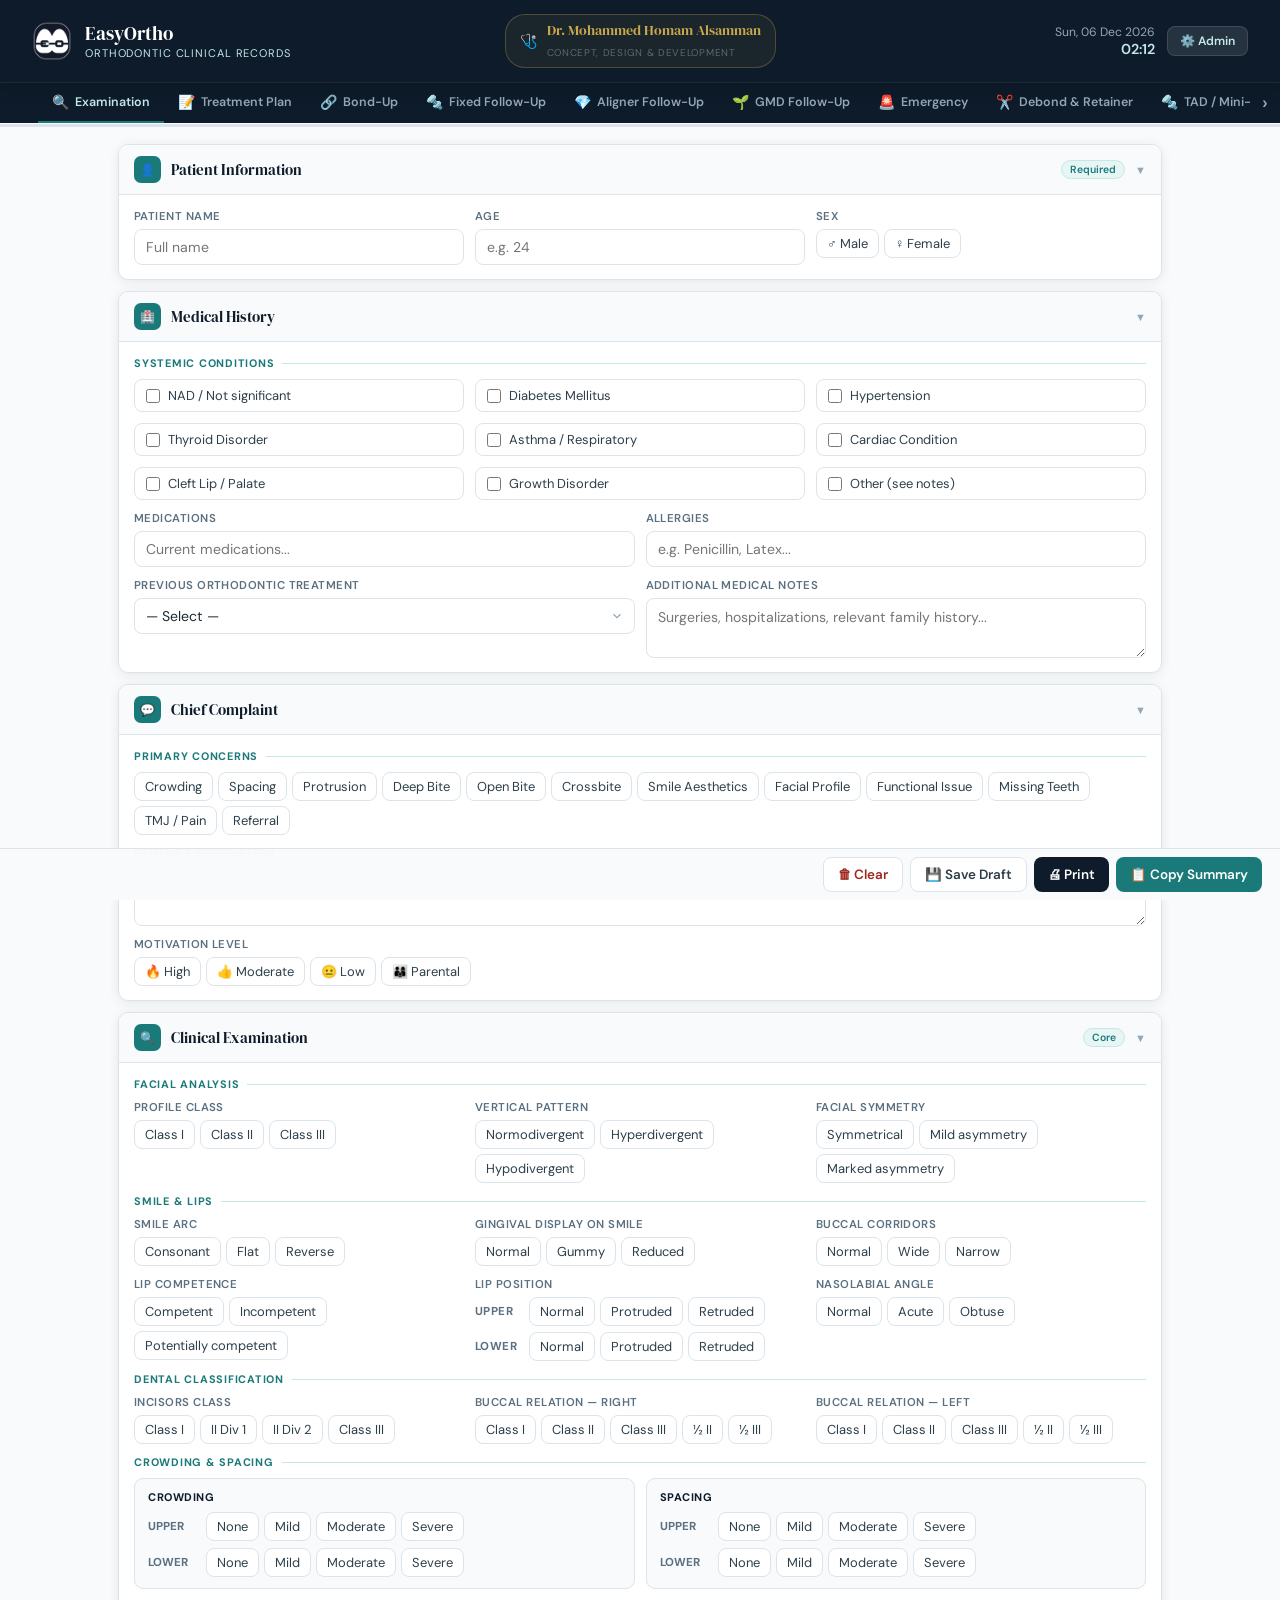
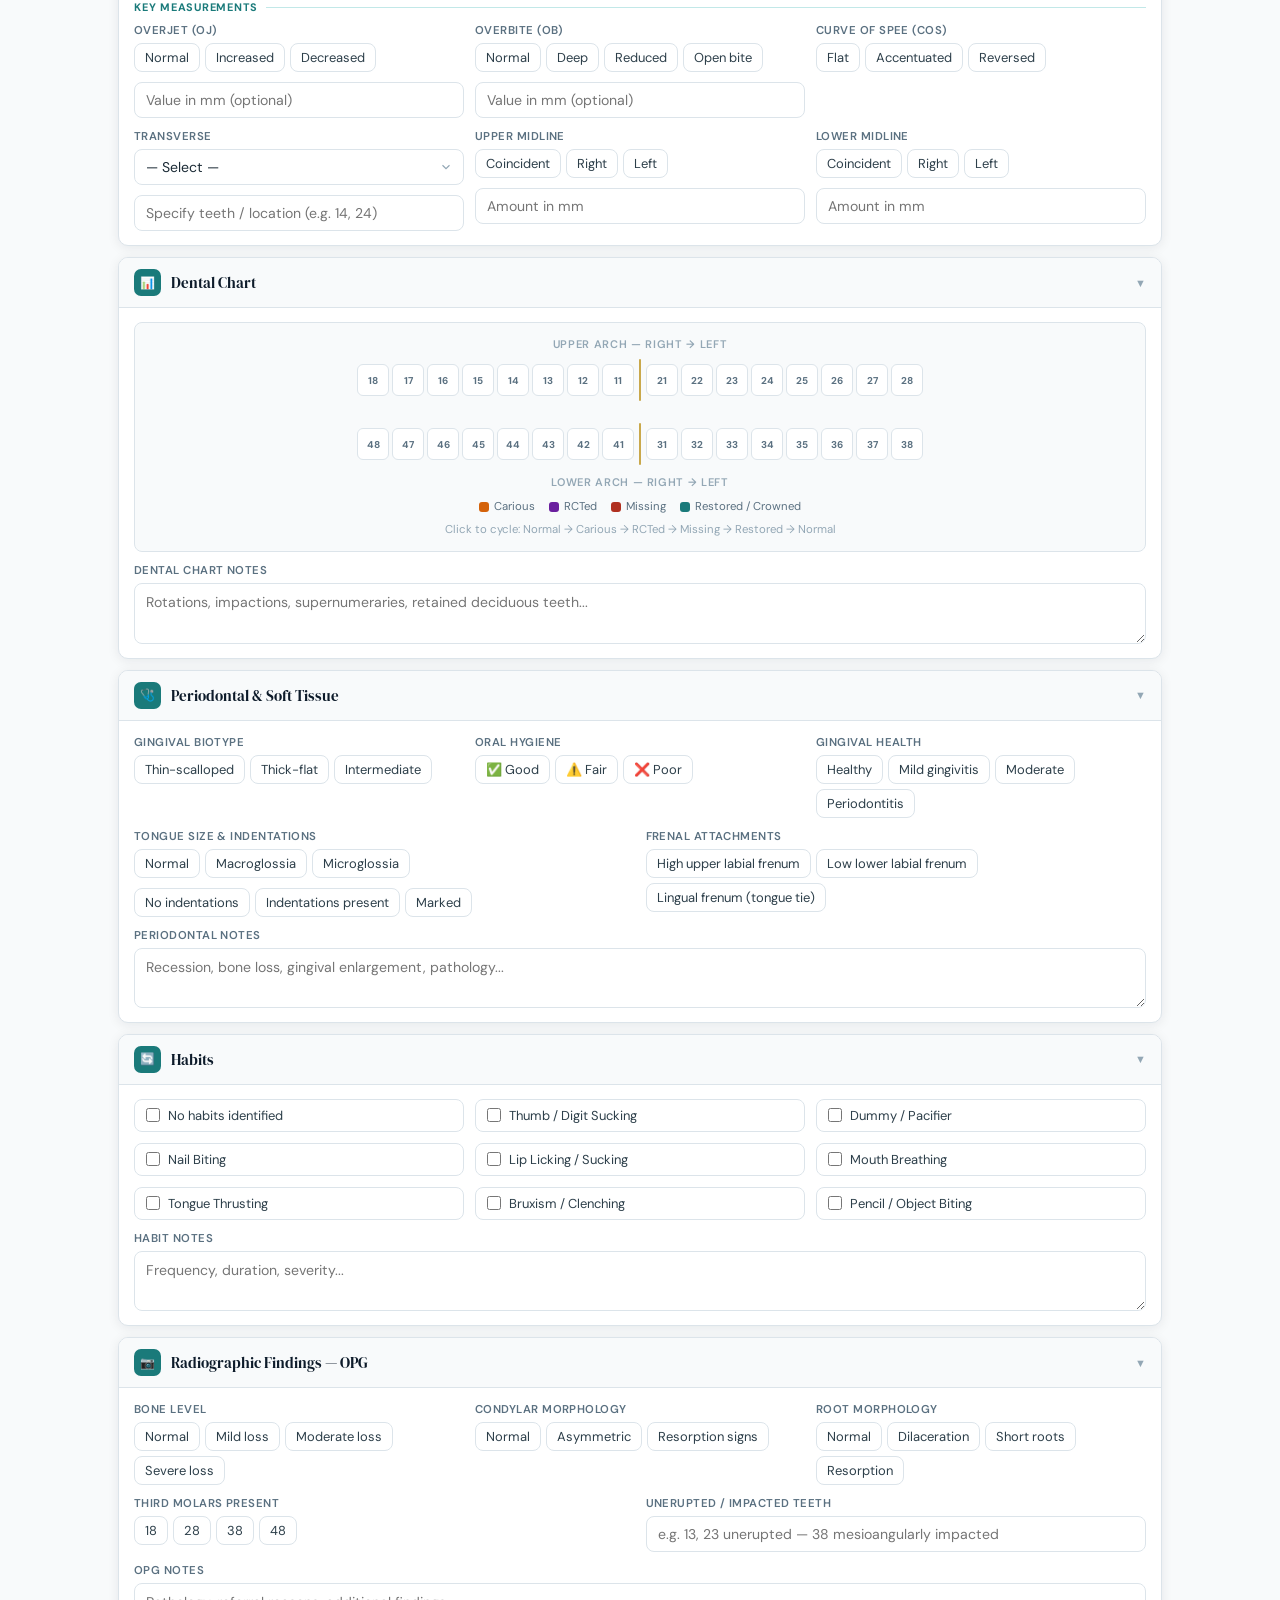
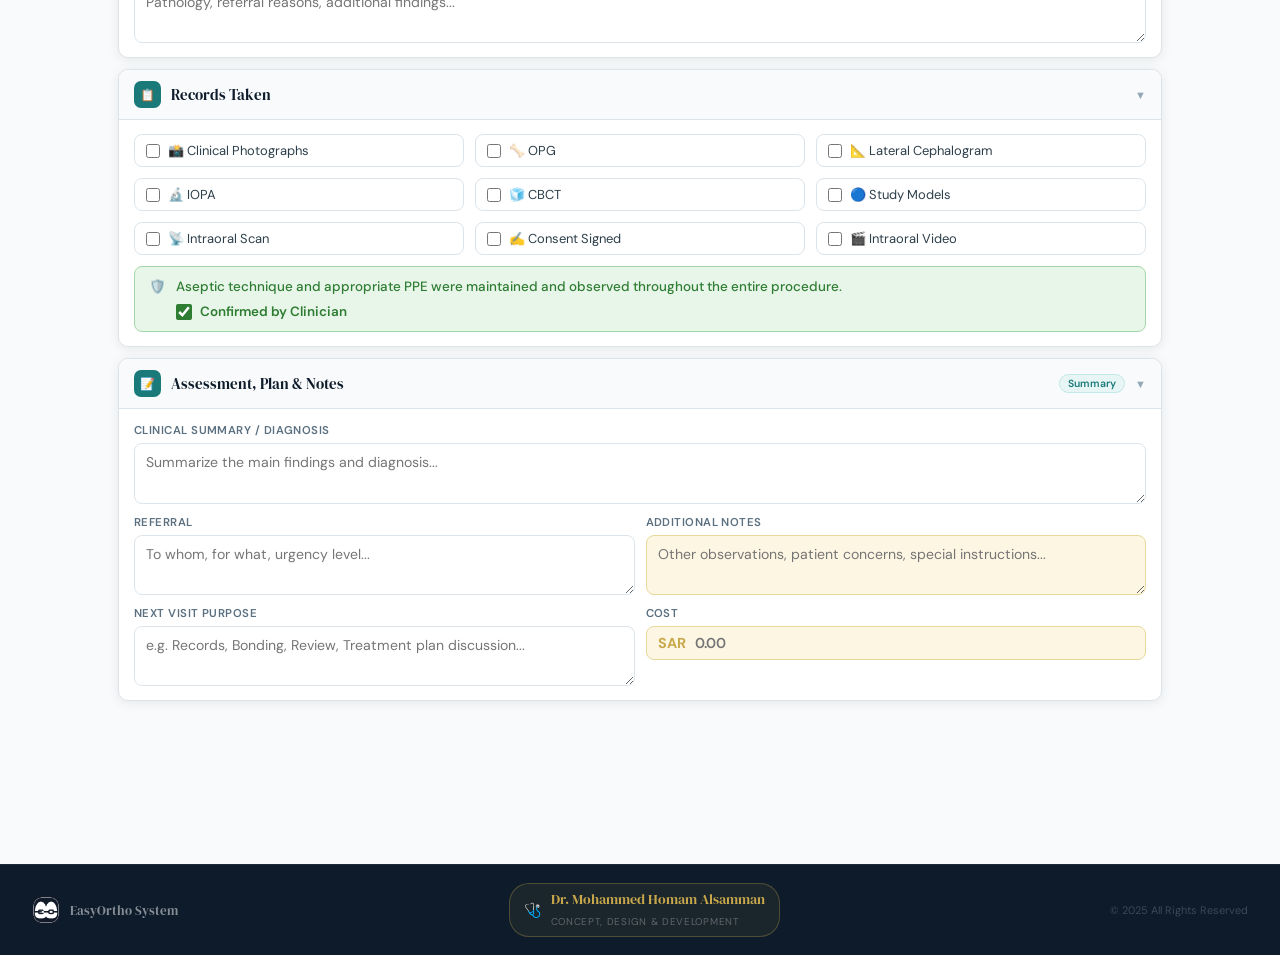
==== index.html @ 25863fa6 "Add files via upload" ====
<!DOCTYPE html>
<html lang="en">
<head>
<meta charset="UTF-8">
<meta name="viewport" content="width=device-width, initial-scale=1.0, viewport-fit=cover">
<title>EasyOrtho</title>

<!-- PWA & App meta -->
<meta name="application-name" content="EasyOrtho">
<meta name="description" content="Orthodontic Clinical Records System">
<meta name="theme-color" content="#0d1b2a">
<meta name="mobile-web-app-capable" content="yes">
<meta name="apple-mobile-web-app-capable" content="yes">
<meta name="apple-mobile-web-app-status-bar-style" content="black-translucent">
<meta name="apple-mobile-web-app-title" content="EasyOrtho">

<!-- Favicon (embedded) -->
<link rel="icon" type="image/x-icon" href="[data-uri]">

<link rel="manifest" href="./manifest.json">
<link href="https://fonts.googleapis.com/css2?family=DM+Serif+Display:ital@0;1&family=DM+Sans:wght@300;400;500;600&display=swap" rel="stylesheet">

<!-- ═══════════════════════════════════════════════════════════════════
     EasyOrtho — Clinical Records System
     Designed & Developed by Dr. Mohammed Homam Alsamman
     Architecture: index.html + app.css + app.js (split for maintainability)
═══════════════════════════════════════════════════════════════════ -->
<link rel="stylesheet" href="./app.css">
</head>
<body>

<div class="page-header">
  <div class="header-brand">
    <div class="header-icon"><img src="[data-uri]" alt="EasyOrtho" style="width:40px;height:40px;display:block;"></div>
    <div>
      <div class="header-title">EasyOrtho</div>
      <div class="header-sub" id="clinic-name-display">Orthodontic Clinical Records</div>
    </div>
  </div>

  <!-- Centered author signature -->
  <a href="mailto:homam.alsmman@gmail.com" class="header-author-center" title="Contact: homam.alsmman@gmail.com">
    <span class="footer-author-icon">🩺</span>
    <div class="footer-author-info">
      <span class="footer-author-name">Dr. Mohammed Homam Alsamman</span>
      <span class="footer-author-label">Concept, Design &amp; Development</span>
    </div>
  </a>

  <div class="header-right">
    <div class="header-date">
      <div id="live-date"></div>
      <strong id="live-time"></strong>
    </div>
    <a href="admin.html" style="display:flex;align-items:center;gap:5px;padding:6px 12px;border-radius:8px;background:rgba(255,255,255,0.1);color:var(--teal-mid);font-size:0.76rem;font-weight:600;text-decoration:none;transition:background 0.2s;border:1px solid rgba(255,255,255,0.12);" onmouseover="this.style.background='rgba(255,255,255,0.18)'" onmouseout="this.style.background='rgba(255,255,255,0.1)'">
      ⚙️ Admin
    </a>
  </div>
</div>

<div class="tab-nav-outer" id="tab-nav-outer">
  <button class="tab-arrow" id="tab-arrow-left" onclick="scrollTabs(-1)" title="Previous tabs">‹</button>
  <div class="tab-nav-wrap" id="tab-nav-wrap">
  <nav class="tab-nav">
    <button class="tab-btn active" onclick="switchTab('exam')" id="tbtn-exam">
      <span class="tab-icon">🔍</span> Examination<span class="unsaved-dot"></span>
    </button>
    <button class="tab-btn" onclick="switchTab('plan')" id="tbtn-plan">
      <span class="tab-icon">📝</span> Treatment Plan<span class="unsaved-dot"></span>
    </button>
    <button class="tab-btn" onclick="switchTab('bond')" id="tbtn-bond">
      <span class="tab-icon">🔗</span> Bond-Up<span class="unsaved-dot"></span>
    </button>
    <button class="tab-btn" onclick="switchTab('fu-fixed')" id="tbtn-fu-fixed">
      <span class="tab-icon">🔩</span> Fixed Follow-Up<span class="unsaved-dot"></span>
    </button>
    <button class="tab-btn" onclick="switchTab('fu-aligner')" id="tbtn-fu-aligner">
      <span class="tab-icon">💎</span> Aligner Follow-Up<span class="unsaved-dot"></span>
    </button>
    <button class="tab-btn" onclick="switchTab('fu-gmd')" id="tbtn-fu-gmd">
      <span class="tab-icon">🌱</span> GMD Follow-Up<span class="unsaved-dot"></span>
    </button>
    <button class="tab-btn" onclick="switchTab('emergency')" id="tbtn-emergency">
      <span class="tab-icon">🚨</span> Emergency<span class="unsaved-dot"></span>
    </button>
    <button class="tab-btn" onclick="switchTab('debond')" id="tbtn-debond">
      <span class="tab-icon">✂️</span> Debond &amp; Retainer<span class="unsaved-dot"></span>
    </button>
    <button class="tab-btn" onclick="switchTab('tad')" id="tbtn-tad">
      <span class="tab-icon">🔩</span> TAD / Mini-screw<span class="unsaved-dot"></span>
    </button>
  </nav>
  </div><!-- /tab-nav-wrap -->
  <button class="tab-arrow" id="tab-arrow-right" onclick="scrollTabs(1)" title="More tabs">›</button>
</div><!-- /tab-nav-outer -->

<div class="progress-bar-wrap"><div class="progress-bar" id="progressBar"></div></div>
<div class="toast" id="toast"></div>
<div class="autosave-indicator" id="autosave-indicator">
  <div class="autosave-dot"></div>
  <span id="autosave-text">جاري الحفظ...</span>
</div>

<div class="container">

<!-- ═══════════════════════════════════════════════
     TAB 1: EXAMINATION
═══════════════════════════════════════════════ -->
<div class="tab-panel active" id="panel-exam">

  <!-- 1. PATIENT INFO -->
  <div class="section-card" id="sec-patient">
    <div class="section-header" onclick="toggleSection('sec-patient')">
      <div class="section-icon">👤</div>
      <div class="section-title">Patient Information</div>
      <div class="section-badge">Required</div>
      <span class="chevron">▼</span>
    </div>
    <div class="section-body">
      <div class="grid-3">
        <div class="field"><label>Patient Name</label><input type="text" id="patientName" placeholder="Full name"></div>
        <div class="field"><label>Age</label><input type="number" id="age" placeholder="e.g. 24" min="1" max="120"></div>
        <div class="field">
          <label>Sex</label>
          <div class="toggle-group">
            <label><input type="radio" name="sex" value="Male"><span>♂ Male</span></label>
            <label><input type="radio" name="sex" value="Female"><span>♀ Female</span></label>
          </div>
        </div>
      </div>
    </div>
  </div>

  <!-- 2. MEDICAL HISTORY -->
  <div class="section-card" id="sec-mhx">
    <div class="section-header" onclick="toggleSection('sec-mhx')">
      <div class="section-icon">🏥</div>
      <div class="section-title">Medical History</div>
      <span class="chevron">▼</span>
    </div>
    <div class="section-body">
      <div class="sub-title">Systemic Conditions</div>
      <div class="grid-3">
        <label class="check-item"><input type="checkbox" id="mhx-nil"><span>NAD / Not significant</span></label>
        <label class="check-item"><input type="checkbox" id="mhx-dm"><span>Diabetes Mellitus</span></label>
        <label class="check-item"><input type="checkbox" id="mhx-htn"><span>Hypertension</span></label>
        <label class="check-item"><input type="checkbox" id="mhx-thyroid"><span>Thyroid Disorder</span></label>
        <label class="check-item"><input type="checkbox" id="mhx-asthma"><span>Asthma / Respiratory</span></label>
        <label class="check-item"><input type="checkbox" id="mhx-cardiac"><span>Cardiac Condition</span></label>
        <label class="check-item"><input type="checkbox" id="mhx-cleft"><span>Cleft Lip / Palate</span></label>
        <label class="check-item"><input type="checkbox" id="mhx-growth"><span>Growth Disorder</span></label>
        <label class="check-item"><input type="checkbox" id="mhx-other"><span>Other (see notes)</span></label>
      </div>
      <div class="grid-2">
        <div class="field"><label>Medications</label><input type="text" id="medications" placeholder="Current medications..."></div>
        <div class="field"><label>Allergies</label><input type="text" id="allergies" placeholder="e.g. Penicillin, Latex..."></div>
      </div>
      <div class="grid-2">
        <div class="field">
          <label>Previous Orthodontic Treatment</label>
          <select id="prevOrtho">
            <option value="">— Select —</option>
            <option>None</option>
            <option>Fixed braces</option>
            <option>Functional appliance</option>
            <option>Retainer only</option>
            <option>Clear aligners</option>
            <option>Orthognathic surgery</option>
          </select>
        </div>
        <div class="field"><label>Additional Medical Notes</label><textarea id="mhxNotes" placeholder="Surgeries, hospitalizations, relevant family history..."></textarea></div>
      </div>
    </div>
  </div>

  <!-- 3. CHIEF COMPLAINT -->
  <div class="section-card" id="sec-cc">
    <div class="section-header" onclick="toggleSection('sec-cc')">
      <div class="section-icon">💬</div>
      <div class="section-title">Chief Complaint</div>
      <span class="chevron">▼</span>
    </div>
    <div class="section-body">
      <div class="sub-title">Primary Concerns</div>
      <div class="toggle-group">
        <label><input type="checkbox" name="cc" value="Crowding"><span>Crowding</span></label>
        <label><input type="checkbox" name="cc" value="Spacing"><span>Spacing</span></label>
        <label><input type="checkbox" name="cc" value="Protrusion"><span>Protrusion</span></label>
        <label><input type="checkbox" name="cc" value="Deep bite"><span>Deep Bite</span></label>
        <label><input type="checkbox" name="cc" value="Open bite"><span>Open Bite</span></label>
        <label><input type="checkbox" name="cc" value="Crossbite"><span>Crossbite</span></label>
        <label><input type="checkbox" name="cc" value="Smile aesthetics"><span>Smile Aesthetics</span></label>
        <label><input type="checkbox" name="cc" value="Facial profile"><span>Facial Profile</span></label>
        <label><input type="checkbox" name="cc" value="Functional issue"><span>Functional Issue</span></label>
        <label><input type="checkbox" name="cc" value="Missing teeth"><span>Missing Teeth</span></label>
        <label><input type="checkbox" name="cc" value="TMJ / Pain"><span>TMJ / Pain</span></label>
        <label><input type="checkbox" name="cc" value="Referral"><span>Referral</span></label>
      </div>
      <div class="field"><label>Patient's Description</label><textarea id="ccFree" placeholder="Patient's specific concerns in their own words..."></textarea></div>
      <div class="field">
        <label>Motivation Level</label>
        <div class="toggle-group">
          <label><input type="radio" name="motivation" value="High"><span>🔥 High</span></label>
          <label><input type="radio" name="motivation" value="Moderate"><span>👍 Moderate</span></label>
          <label><input type="radio" name="motivation" value="Low"><span>😐 Low</span></label>
          <label><input type="radio" name="motivation" value="Parental"><span>👨‍👩‍👦 Parental</span></label>
        </div>
      </div>
    </div>
  </div>

  <!-- 4. CLINICAL EXAMINATION -->
  <div class="section-card" id="sec-exam">
    <div class="section-header" onclick="toggleSection('sec-exam')">
      <div class="section-icon">🔍</div>
      <div class="section-title">Clinical Examination</div>
      <div class="section-badge">Core</div>
      <span class="chevron">▼</span>
    </div>
    <div class="section-body">
      <div class="sub-title">Facial Analysis</div>
      <div class="grid-3">
        <div class="field">
          <label>Profile Class</label>
          <div class="toggle-group">
            <label><input type="radio" name="profile" value="Class I"><span>Class I</span></label>
            <label><input type="radio" name="profile" value="Class II"><span>Class II</span></label>
            <label><input type="radio" name="profile" value="Class III"><span>Class III</span></label>
          </div>
        </div>
        <div class="field">
          <label>Vertical Pattern</label>
          <div class="toggle-group">
            <label><input type="radio" name="vertPattern" value="normodivergent"><span>Normodivergent</span></label>
            <label><input type="radio" name="vertPattern" value="hyperdivergent"><span>Hyperdivergent</span></label>
            <label><input type="radio" name="vertPattern" value="hypodivergent"><span>Hypodivergent</span></label>
          </div>
        </div>
        <div class="field">
          <label>Facial Symmetry</label>
          <div class="toggle-group">
            <label><input type="radio" name="facialSym" value="Symmetrical"><span>Symmetrical</span></label>
            <label><input type="radio" name="facialSym" value="Mild asymmetry"><span>Mild asymmetry</span></label>
            <label><input type="radio" name="facialSym" value="Marked asymmetry"><span>Marked asymmetry</span></label>
          </div>
        </div>
      </div>
      <div class="sub-title">Smile &amp; Lips</div>
      <div class="grid-3">
        <div class="field">
          <label>Smile Arc</label>
          <div class="toggle-group">
            <label><input type="radio" name="smileArc" value="Consonant"><span>Consonant</span></label>
            <label><input type="radio" name="smileArc" value="Flat"><span>Flat</span></label>
            <label><input type="radio" name="smileArc" value="Reverse"><span>Reverse</span></label>
          </div>
        </div>
        <div class="field">
          <label>Gingival Display on Smile</label>
          <div class="toggle-group">
            <label><input type="radio" name="gingiDisplay" value="Normal"><span>Normal</span></label>
            <label><input type="radio" name="gingiDisplay" value="Gummy smile"><span>Gummy</span></label>
            <label><input type="radio" name="gingiDisplay" value="Reduced"><span>Reduced</span></label>
          </div>
        </div>
        <div class="field">
          <label>Buccal Corridors</label>
          <div class="toggle-group">
            <label><input type="radio" name="buccalCorridor" value="Normal"><span>Normal</span></label>
            <label><input type="radio" name="buccalCorridor" value="Wide"><span>Wide</span></label>
            <label><input type="radio" name="buccalCorridor" value="Narrow"><span>Narrow</span></label>
          </div>
        </div>
      </div>
      <div class="grid-3">
        <div class="field">
          <label>Lip Competence</label>
          <div class="toggle-group">
            <label><input type="radio" name="lipComp" value="Competent"><span>Competent</span></label>
            <label><input type="radio" name="lipComp" value="Incompetent"><span>Incompetent</span></label>
            <label><input type="radio" name="lipComp" value="Potentially competent"><span>Potentially competent</span></label>
          </div>
        </div>
        <div class="field">
          <label>Lip Position</label>
          <div style="display:flex;flex-direction:column;gap:6px;">
            <div style="display:flex;align-items:center;gap:8px;">
              <span style="font-size:0.72rem;font-weight:700;color:var(--grey-600);min-width:46px;text-transform:uppercase;letter-spacing:0.04em;">Upper</span>
              <div class="toggle-group">
                <label><input type="radio" name="lipUpper" value="Normal"><span>Normal</span></label>
                <label><input type="radio" name="lipUpper" value="Protruded"><span>Protruded</span></label>
                <label><input type="radio" name="lipUpper" value="Retruded"><span>Retruded</span></label>
              </div>
            </div>
            <div style="display:flex;align-items:center;gap:8px;">
              <span style="font-size:0.72rem;font-weight:700;color:var(--grey-600);min-width:46px;text-transform:uppercase;letter-spacing:0.04em;">Lower</span>
              <div class="toggle-group">
                <label><input type="radio" name="lipLower" value="Normal"><span>Normal</span></label>
                <label><input type="radio" name="lipLower" value="Protruded"><span>Protruded</span></label>
                <label><input type="radio" name="lipLower" value="Retruded"><span>Retruded</span></label>
              </div>
            </div>
          </div>
        </div>
        <div class="field">
          <label>Nasolabial Angle</label>
          <div class="toggle-group">
            <label><input type="radio" name="nasoAngle" value="Normal (90–110°)"><span>Normal</span></label>
            <label><input type="radio" name="nasoAngle" value="Acute"><span>Acute</span></label>
            <label><input type="radio" name="nasoAngle" value="Obtuse"><span>Obtuse</span></label>
          </div>
        </div>
      </div>
      <div class="sub-title">Dental Classification</div>
      <div class="grid-3">
        <div class="field">
          <label>Incisors Class</label>
          <div class="toggle-group">
            <label><input type="radio" name="incisorClass" value="Class I"><span>Class I</span></label>
            <label><input type="radio" name="incisorClass" value="Class II Div 1"><span>II Div 1</span></label>
            <label><input type="radio" name="incisorClass" value="Class II Div 2"><span>II Div 2</span></label>
            <label><input type="radio" name="incisorClass" value="Class III"><span>Class III</span></label>
          </div>
        </div>
        <div class="field">
          <label>Buccal Relation — Right</label>
          <div class="toggle-group">
            <label><input type="radio" name="buccalRight" value="Class I"><span>Class I</span></label>
            <label><input type="radio" name="buccalRight" value="Class II"><span>Class II</span></label>
            <label><input type="radio" name="buccalRight" value="Class III"><span>Class III</span></label>
            <label><input type="radio" name="buccalRight" value="½ Class II"><span>½ II</span></label>
            <label><input type="radio" name="buccalRight" value="½ Class III"><span>½ III</span></label>
          </div>
        </div>
        <div class="field">
          <label>Buccal Relation — Left</label>
          <div class="toggle-group">
            <label><input type="radio" name="buccalLeft" value="Class I"><span>Class I</span></label>
            <label><input type="radio" name="buccalLeft" value="Class II"><span>Class II</span></label>
            <label><input type="radio" name="buccalLeft" value="Class III"><span>Class III</span></label>
            <label><input type="radio" name="buccalLeft" value="½ Class II"><span>½ II</span></label>
            <label><input type="radio" name="buccalLeft" value="½ Class III"><span>½ III</span></label>
          </div>
        </div>
      </div>
      <div class="sub-title">Crowding &amp; Spacing</div>
      <div class="grid-2">
        <div style="background:var(--grey-50);border:1px solid var(--grey-200);border-radius:9px;padding:11px 13px;">
          <div style="font-size:0.69rem;font-weight:700;color:var(--navy);text-transform:uppercase;letter-spacing:0.05em;margin-bottom:8px;">Crowding</div>
          <div style="display:flex;flex-direction:column;gap:7px;">
            <div style="display:flex;align-items:center;gap:8px;">
              <span style="font-size:0.72rem;font-weight:700;color:var(--grey-600);min-width:50px;text-transform:uppercase;">Upper</span>
              <div class="toggle-group">
                <label><input type="radio" name="crowding-upper" value="None"><span>None</span></label>
                <label><input type="radio" name="crowding-upper" value="Mild"><span>Mild</span></label>
                <label><input type="radio" name="crowding-upper" value="Moderate"><span>Moderate</span></label>
                <label><input type="radio" name="crowding-upper" value="Severe"><span>Severe</span></label>
              </div>
            </div>
            <div style="display:flex;align-items:center;gap:8px;">
              <span style="font-size:0.72rem;font-weight:700;color:var(--grey-600);min-width:50px;text-transform:uppercase;">Lower</span>
              <div class="toggle-group">
                <label><input type="radio" name="crowding-lower" value="None"><span>None</span></label>
                <label><input type="radio" name="crowding-lower" value="Mild"><span>Mild</span></label>
                <label><input type="radio" name="crowding-lower" value="Moderate"><span>Moderate</span></label>
                <label><input type="radio" name="crowding-lower" value="Severe"><span>Severe</span></label>
              </div>
            </div>
          </div>
        </div>
        <div style="background:var(--grey-50);border:1px solid var(--grey-200);border-radius:9px;padding:11px 13px;">
          <div style="font-size:0.69rem;font-weight:700;color:var(--navy);text-transform:uppercase;letter-spacing:0.05em;margin-bottom:8px;">Spacing</div>
          <div style="display:flex;flex-direction:column;gap:7px;">
            <div style="display:flex;align-items:center;gap:8px;">
              <span style="font-size:0.72rem;font-weight:700;color:var(--grey-600);min-width:50px;text-transform:uppercase;">Upper</span>
              <div class="toggle-group">
                <label><input type="radio" name="spacing-upper" value="None"><span>None</span></label>
                <label><input type="radio" name="spacing-upper" value="Mild"><span>Mild</span></label>
                <label><input type="radio" name="spacing-upper" value="Moderate"><span>Moderate</span></label>
                <label><input type="radio" name="spacing-upper" value="Severe"><span>Severe</span></label>
              </div>
            </div>
            <div style="display:flex;align-items:center;gap:8px;">
              <span style="font-size:0.72rem;font-weight:700;color:var(--grey-600);min-width:50px;text-transform:uppercase;">Lower</span>
              <div class="toggle-group">
                <label><input type="radio" name="spacing-lower" value="None"><span>None</span></label>
                <label><input type="radio" name="spacing-lower" value="Mild"><span>Mild</span></label>
                <label><input type="radio" name="spacing-lower" value="Moderate"><span>Moderate</span></label>
                <label><input type="radio" name="spacing-lower" value="Severe"><span>Severe</span></label>
              </div>
            </div>
          </div>
        </div>
      </div>
      <div class="sub-title">Key Measurements</div>
      <div class="grid-3">
        <div class="field">
          <label>Overjet (OJ)</label>
          <div class="toggle-group">
            <label><input type="radio" name="oj" value="Normal"><span>Normal</span></label>
            <label><input type="radio" name="oj" value="Increased"><span>Increased</span></label>
            <label><input type="radio" name="oj" value="Decreased"><span>Decreased</span></label>
          </div>
          <input type="text" id="ojNote" placeholder="Value in mm (optional)" style="margin-top:5px;">
        </div>
        <div class="field">
          <label>Overbite (OB)</label>
          <div class="toggle-group">
            <label><input type="radio" name="ob" value="Normal"><span>Normal</span></label>
            <label><input type="radio" name="ob" value="Deep"><span>Deep</span></label>
            <label><input type="radio" name="ob" value="Reduced"><span>Reduced</span></label>
            <label><input type="radio" name="ob" value="Open bite"><span>Open bite</span></label>
          </div>
          <input type="text" id="obNote" placeholder="Value in mm (optional)" style="margin-top:5px;">
        </div>
        <div class="field">
          <label>Curve of Spee (COS)</label>
          <div class="toggle-group">
            <label><input type="radio" name="cos" value="Flat"><span>Flat</span></label>
            <label><input type="radio" name="cos" value="Accentuated"><span>Accentuated</span></label>
            <label><input type="radio" name="cos" value="Reversed"><span>Reversed</span></label>
          </div>
        </div>
      </div>
      <div class="grid-3">
        <div class="field">
          <label>Transverse</label>
          <select id="transverse">
            <option value="">— Select —</option>
            <option>Normal</option>
            <option>Upper arch narrow</option>
            <option>Posterior crossbite — Right</option>
            <option>Posterior crossbite — Left</option>
            <option>Bilateral crossbite</option>
            <option>Localized crossbite</option>
            <option>Scissor bite</option>
          </select>
          <input type="text" id="transverseNote" placeholder="Specify teeth / location (e.g. 14, 24)" style="margin-top:5px;">
        </div>
        <div class="field">
          <label>Upper Midline</label>
          <div class="toggle-group">
            <label><input type="radio" name="upperMid" value="Coincident"><span>Coincident</span></label>
            <label><input type="radio" name="upperMid" value="Deviated to right"><span>Right</span></label>
            <label><input type="radio" name="upperMid" value="Deviated to left"><span>Left</span></label>
          </div>
          <input type="text" id="upperMidNote" placeholder="Amount in mm" style="margin-top:5px;">
        </div>
        <div class="field">
          <label>Lower Midline</label>
          <div class="toggle-group">
            <label><input type="radio" name="lowerMid" value="Coincident"><span>Coincident</span></label>
            <label><input type="radio" name="lowerMid" value="Deviated to right"><span>Right</span></label>
            <label><input type="radio" name="lowerMid" value="Deviated to left"><span>Left</span></label>
          </div>
          <input type="text" id="lowerMidNote" placeholder="Amount in mm" style="margin-top:5px;">
        </div>
      </div>
    </div>
  </div>

  <!-- 5. DENTAL CHART -->
  <div class="section-card" id="sec-chart">
    <div class="section-header" onclick="toggleSection('sec-chart')">
      <div class="section-icon">📊</div>
      <div class="section-title">Dental Chart</div>
      <span class="chevron">▼</span>
    </div>
    <div class="section-body">
      <div class="dental-chart">
        <div class="dental-chart-label">Upper Arch — Right → Left</div>
        <div class="teeth-row" id="upper-row"></div>
        <div style="height:6px;"></div>
        <div class="teeth-row" id="lower-row"></div>
        <div class="dental-chart-label" style="margin-top:2px;">Lower Arch — Right → Left</div>
        <div class="tooth-legend">
          <div class="legend-item"><div class="legend-dot" style="background:#d4620a;"></div>Carious</div>
          <div class="legend-item"><div class="legend-dot" style="background:#6a1f9e;"></div>RCTed</div>
          <div class="legend-item"><div class="legend-dot" style="background:#b03020;"></div>Missing</div>
          <div class="legend-item"><div class="legend-dot" style="background:#1a7a7a;"></div>Restored / Crowned</div>
        </div>
        <div class="chart-hint">Click to cycle: Normal → Carious → RCTed → Missing → Restored → Normal</div>
      </div>
      <div class="field"><label>Dental Chart Notes</label><textarea id="chartNotes" placeholder="Rotations, impactions, supernumeraries, retained deciduous teeth..."></textarea></div>
    </div>
  </div>

  <!-- 6. PERIODONTAL & SOFT TISSUE -->
  <div class="section-card" id="sec-perio">
    <div class="section-header" onclick="toggleSection('sec-perio')">
      <div class="section-icon">🩺</div>
      <div class="section-title">Periodontal &amp; Soft Tissue</div>
      <span class="chevron">▼</span>
    </div>
    <div class="section-body">
      <div class="grid-3">
        <div class="field">
          <label>Gingival Biotype</label>
          <div class="toggle-group">
            <label><input type="radio" name="ginBiotype" value="Thin-scalloped"><span>Thin-scalloped</span></label>
            <label><input type="radio" name="ginBiotype" value="Thick-flat"><span>Thick-flat</span></label>
            <label><input type="radio" name="ginBiotype" value="Intermediate"><span>Intermediate</span></label>
          </div>
        </div>
        <div class="field">
          <label>Oral Hygiene</label>
          <div class="toggle-group">
            <label><input type="radio" name="oralHygiene" value="Good"><span>✅ Good</span></label>
            <label><input type="radio" name="oralHygiene" value="Fair"><span>⚠️ Fair</span></label>
            <label><input type="radio" name="oralHygiene" value="Poor"><span>❌ Poor</span></label>
          </div>
        </div>
        <div class="field">
          <label>Gingival Health</label>
          <div class="toggle-group">
            <label><input type="radio" name="ginHealth" value="Healthy"><span>Healthy</span></label>
            <label><input type="radio" name="ginHealth" value="Mild gingivitis"><span>Mild gingivitis</span></label>
            <label><input type="radio" name="ginHealth" value="Moderate gingivitis"><span>Moderate</span></label>
            <label><input type="radio" name="ginHealth" value="Periodontitis"><span>Periodontitis</span></label>
          </div>
        </div>
      </div>
      <div class="grid-2">
        <div class="field">
          <label>Tongue Size &amp; Indentations</label>
          <div class="toggle-group">
            <label><input type="radio" name="tongueSize" value="Normal"><span>Normal</span></label>
            <label><input type="radio" name="tongueSize" value="Macroglossia"><span>Macroglossia</span></label>
            <label><input type="radio" name="tongueSize" value="Microglossia"><span>Microglossia</span></label>
          </div>
          <div class="toggle-group" style="margin-top:5px;">
            <label><input type="radio" name="tongueScallop" value="No indentations"><span>No indentations</span></label>
            <label><input type="radio" name="tongueScallop" value="Indentations present"><span>Indentations present</span></label>
            <label><input type="radio" name="tongueScallop" value="Marked indentations"><span>Marked</span></label>
          </div>
        </div>
        <div class="field">
          <label>Frenal Attachments</label>
          <div class="toggle-group">
            <label><input type="checkbox" id="frenal-upper"><span>High upper labial frenum</span></label>
            <label><input type="checkbox" id="frenal-lower"><span>Low lower labial frenum</span></label>
            <label><input type="checkbox" id="frenal-lingual"><span>Lingual frenum (tongue tie)</span></label>
          </div>
        </div>
      </div>
      <div class="field"><label>Periodontal Notes</label><textarea id="perioNotes" placeholder="Recession, bone loss, gingival enlargement, pathology..."></textarea></div>
    </div>
  </div>

  <!-- 7. HABITS -->
  <div class="section-card" id="sec-habits">
    <div class="section-header" onclick="toggleSection('sec-habits')">
      <div class="section-icon">🔄</div>
      <div class="section-title">Habits</div>
      <span class="chevron">▼</span>
    </div>
    <div class="section-body">
      <div class="grid-3">
        <label class="check-item"><input type="checkbox" id="habit-nil"><span>No habits identified</span></label>
        <label class="check-item"><input type="checkbox" id="habit-thumbsuck"><span>Thumb / Digit Sucking</span></label>
        <label class="check-item"><input type="checkbox" id="habit-dummy"><span>Dummy / Pacifier</span></label>
        <label class="check-item"><input type="checkbox" id="habit-nailbite"><span>Nail Biting</span></label>
        <label class="check-item"><input type="checkbox" id="habit-liplick"><span>Lip Licking / Sucking</span></label>
        <label class="check-item"><input type="checkbox" id="habit-mouthbreathe"><span>Mouth Breathing</span></label>
        <label class="check-item"><input type="checkbox" id="habit-tongue"><span>Tongue Thrusting</span></label>
        <label class="check-item"><input type="checkbox" id="habit-brux"><span>Bruxism / Clenching</span></label>
        <label class="check-item"><input type="checkbox" id="habit-pencil"><span>Pencil / Object Biting</span></label>
      </div>
      <div class="field"><label>Habit Notes</label><textarea id="habitNotes" placeholder="Frequency, duration, severity..."></textarea></div>
    </div>
  </div>

  <!-- 8. OPG -->
  <div class="section-card" id="sec-radio">
    <div class="section-header" onclick="toggleSection('sec-radio')">
      <div class="section-icon">📷</div>
      <div class="section-title">Radiographic Findings — OPG</div>
      <span class="chevron">▼</span>
    </div>
    <div class="section-body">
      <div class="grid-3">
        <div class="field">
          <label>Bone Level</label>
          <div class="toggle-group">
            <label><input type="radio" name="boneLevel" value="Normal"><span>Normal</span></label>
            <label><input type="radio" name="boneLevel" value="Mild loss"><span>Mild loss</span></label>
            <label><input type="radio" name="boneLevel" value="Moderate loss"><span>Moderate loss</span></label>
            <label><input type="radio" name="boneLevel" value="Severe loss"><span>Severe loss</span></label>
          </div>
        </div>
        <div class="field">
          <label>Condylar Morphology</label>
          <div class="toggle-group">
            <label><input type="radio" name="condylar" value="Normal"><span>Normal</span></label>
            <label><input type="radio" name="condylar" value="Asymmetric"><span>Asymmetric</span></label>
            <label><input type="radio" name="condylar" value="Resorption signs"><span>Resorption signs</span></label>
          </div>
        </div>
        <div class="field">
          <label>Root Morphology</label>
          <div class="toggle-group">
            <label><input type="radio" name="rootMorph" value="Normal"><span>Normal</span></label>
            <label><input type="radio" name="rootMorph" value="Dilaceration"><span>Dilaceration</span></label>
            <label><input type="radio" name="rootMorph" value="Short roots"><span>Short roots</span></label>
            <label><input type="radio" name="rootMorph" value="Resorption"><span>Resorption</span></label>
          </div>
        </div>
      </div>
      <div class="grid-2">
        <div class="field">
          <label>Third Molars Present</label>
          <div class="toggle-group">
            <label><input type="checkbox" id="wis-18"><span>18</span></label>
            <label><input type="checkbox" id="wis-28"><span>28</span></label>
            <label><input type="checkbox" id="wis-38"><span>38</span></label>
            <label><input type="checkbox" id="wis-48"><span>48</span></label>
          </div>
        </div>
        <div class="field"><label>Unerupted / Impacted Teeth</label><input type="text" id="unerupted" placeholder="e.g. 13, 23 unerupted — 38 mesioangularly impacted"></div>
      </div>
      <div class="field"><label>OPG Notes</label><textarea id="radioNotes" placeholder="Pathology, referral reasons, additional findings..."></textarea></div>
    </div>
  </div>

  <!-- 9. RECORDS -->
  <div class="section-card" id="sec-records">
    <div class="section-header" onclick="toggleSection('sec-records')">
      <div class="section-icon">📋</div>
      <div class="section-title">Records Taken</div>
      <span class="chevron">▼</span>
    </div>
    <div class="section-body">
      <div class="grid-3">
        <label class="check-item"><input type="checkbox" id="rec-photos"><span>📸 Clinical Photographs</span></label>
        <label class="check-item"><input type="checkbox" id="rec-opg"><span>🦴 OPG</span></label>
        <label class="check-item"><input type="checkbox" id="rec-ceph"><span>📐 Lateral Cephalogram</span></label>
        <label class="check-item"><input type="checkbox" id="rec-iopa"><span>🔬 IOPA</span></label>
        <label class="check-item"><input type="checkbox" id="rec-cbct"><span>🧊 CBCT</span></label>
        <label class="check-item"><input type="checkbox" id="rec-models"><span>🔵 Study Models</span></label>
        <label class="check-item"><input type="checkbox" id="rec-scan"><span>📡 Intraoral Scan</span></label>
        <label class="check-item"><input type="checkbox" id="rec-consent"><span>✍️ Consent Signed</span></label>
        <label class="check-item"><input type="checkbox" id="rec-video"><span>🎬 Intraoral Video</span></label>
      </div>
      <div class="alert-aseptic">
        <span>🛡️</span>
        <div>
          Aseptic technique and appropriate PPE were maintained and observed throughout the entire procedure.
          <div style="margin-top:8px;">
            <label style="display:flex;align-items:center;gap:8px;cursor:pointer;">
              <input type="checkbox" id="aseptic-confirm" style="width:16px;height:16px;accent-color:#2e7d32;">
              <span style="font-weight:600;">Confirmed by Clinician</span>
            </label>
          </div>
        </div>
      </div>
    </div>
  </div>

  <!-- 10. ASSESSMENT & PLAN -->
  <div class="section-card" id="sec-plan-exam">
    <div class="section-header" onclick="toggleSection('sec-plan-exam')">
      <div class="section-icon">📝</div>
      <div class="section-title">Assessment, Plan &amp; Notes</div>
      <div class="section-badge">Summary</div>
      <span class="chevron">▼</span>
    </div>
    <div class="section-body">
      <div class="field"><label>Clinical Summary / Diagnosis</label><textarea id="diagnosis" placeholder="Summarize the main findings and diagnosis..."></textarea></div>
      <div class="grid-2">
        <div class="field"><label>Referral</label><textarea id="referral" placeholder="To whom, for what, urgency level..."></textarea></div>
        <div class="field"><label>Additional Notes</label><textarea id="addNotes" class="notes-area" placeholder="Other observations, patient concerns, special instructions..."></textarea></div>
      </div>
      <div class="grid-2">
        <div class="field"><label>Next Visit Purpose</label><textarea id="nextVisitPurpose" placeholder="e.g. Records, Bonding, Review, Treatment plan discussion..."></textarea></div>
        <div class="field">
          <label>Cost</label>
          <div class="cost-box"><span class="cost-currency">SAR</span><input type="number" id="cost" placeholder="0.00" step="0.01" min="0"></div>
        </div>
      </div>
    </div>
  </div>

</div><!-- /panel-exam -->


<!-- ═══════════════════════════════════════════════
     TAB 2: TREATMENT PLAN
═══════════════════════════════════════════════ -->
<div class="tab-panel" id="panel-plan">
  <div class="patient-bar">
    <div class="field"><label>Patient Name</label><input type="text" id="plan-name" placeholder="Full name"></div>
    <div class="field"><label>Age</label><input type="number" id="plan-age" placeholder="Years" min="1" max="120"></div>
    <div class="field"><label>Clinician</label><input type="text" id="plan-clinician" placeholder="Dr. ..."></div>
    <div class="visit-date-box"><label>Plan Date</label><input type="date" id="plan-date"></div>
  </div>

  <div class="section-card" id="plan-sec-appliance">
    <div class="section-header" onclick="toggleSection('plan-sec-appliance')">
      <div class="section-icon navy">🔩</div>
      <div class="section-title">Appliance &amp; Prescription</div>
      <div class="section-badge">Core</div>
      <span class="chevron">▼</span>
    </div>
    <div class="section-body">
      <div class="appliance-cards appliance-cards-3">
        <label class="appliance-card" id="card-fixed">
          <input type="radio" name="plan-appliance-type" value="fixed" onchange="updateApplianceCard()">
          <div class="appliance-card-icon">🔩</div>
          <div class="appliance-card-text"><strong>Fixed Metal Braces</strong><span>0.022 × 0.028" slot system</span></div>
        </label>
        <label class="appliance-card" id="card-aligner">
          <input type="radio" name="plan-appliance-type" value="aligner" onchange="updateApplianceCard()">
          <div class="appliance-card-icon">💎</div>
          <div class="appliance-card-text"><strong>Clear Aligners</strong><span>Aligner therapy system</span></div>
        </label>
        <label class="appliance-card" id="card-gmd">
          <input type="radio" name="plan-appliance-type" value="gmd" onchange="updateApplianceCard()">
          <div class="appliance-card-icon">🌱</div>
          <div class="appliance-card-text"><strong>Growth Modification</strong><span>Functional / Headgear</span></div>
        </label>
      </div>

      <!-- ── GMD FIELDS (Sections 1–4) ── -->
      <div id="plan-gmd-fields" style="display:none;">

        <!-- Appliance Type -->
        <div class="sub-title" style="margin-top:6px;color:#1a5c3a;">🌱 Appliance Type</div>

        <!-- Category selector -->
        <div class="field">
          <label>Appliance Category</label>
          <div class="toggle-group">
            <label><input type="radio" name="gmd-category" value="functional-removable" onchange="updateGmdCategory()"><span>🔄 Functional Removable</span></label>
            <label><input type="radio" name="gmd-category" value="functional-fixed" onchange="updateGmdCategory()"><span>🔗 Functional Fixed</span></label>
            <label><input type="radio" name="gmd-category" value="headgear" onchange="updateGmdCategory()"><span>🎯 Headgear</span></label>
          </div>
        </div>

        <!-- Functional Removable -->
        <div id="gmd-removable-wrap" style="display:none;">
          <div class="field">
            <label>Appliance</label>
            <div class="toggle-group">
              <label><input type="radio" name="gmd-removable-type" value="Twin Block"><span>Twin Block</span></label>
              <label><input type="radio" name="gmd-removable-type" value="Bionator"><span>Bionator</span></label>
              <label><input type="radio" name="gmd-removable-type" value="Activator / ACCO"><span>Activator / ACCO</span></label>
              <label><input type="radio" name="gmd-removable-type" value="Frankel FR-II"><span>Frankel FR-II</span></label>
              <label><input type="radio" name="gmd-removable-type" value="Frankel FR-III"><span>Frankel FR-III</span></label>
              <label><input type="radio" name="gmd-removable-type" value="Modified Twin Block"><span>Modified Twin Block</span></label>
              <label><input type="radio" name="gmd-removable-type" value="Myofunctional appliance"><span>Myofunctional</span></label>
              <label><input type="radio" name="gmd-removable-type" value="Upper Removable Appliance (URA)"><span>URA</span></label>
            </div>
          </div>
        </div>

        <!-- Functional Fixed -->
        <div id="gmd-fixed-wrap" style="display:none;">
          <div class="field">
            <label>Appliance</label>
            <div class="toggle-group">
              <label><input type="radio" name="gmd-fixed-type" value="Herbst"><span>Herbst</span></label>
              <label><input type="radio" name="gmd-fixed-type" value="Forsus"><span>Forsus</span></label>
              <label><input type="radio" name="gmd-fixed-type" value="Jasper Jumper"><span>Jasper Jumper</span></label>
              <label><input type="radio" name="gmd-fixed-type" value="MARA"><span>MARA</span></label>
              <label><input type="radio" name="gmd-fixed-type" value="Sabbagh Universal Spring (SUS)"><span>SUS</span></label>
            </div>
          </div>
        </div>

        <!-- Headgear -->
        <div id="gmd-headgear-wrap" style="display:none;">
          <div class="field">
            <label>Headgear Type</label>
            <div class="toggle-group">
              <label><input type="radio" name="gmd-hg-type" value="Cervical-pull headgear"><span>Cervical-pull</span></label>
              <label><input type="radio" name="gmd-hg-type" value="High-pull headgear"><span>High-pull</span></label>
              <label><input type="radio" name="gmd-hg-type" value="Straight-pull (Combination) headgear"><span>Straight-pull (Combination)</span></label>
              <label><input type="radio" name="gmd-hg-type" value="Face mask / Reverse-pull (Class III)"><span>Face mask / Reverse-pull</span></label>
              <label><input type="radio" name="gmd-hg-type" value="Chin cup"><span>Chin cup</span></label>
            </div>
          </div>
          <div class="grid-2">
            <div class="field">
              <label>Attachment</label>
              <div class="toggle-group">
                <label><input type="radio" name="gmd-hg-attach" value="Molar bands"><span>Molar bands</span></label>
                <label><input type="radio" name="gmd-hg-attach" value="Facebow to molar tubes"><span>Facebow to molar tubes</span></label>
                <label><input type="radio" name="gmd-hg-attach" value="Bonded hooks"><span>Bonded hooks</span></label>
                <label><input type="radio" name="gmd-hg-attach" value="Splint / removable plate"><span>Splint / removable plate</span></label>
              </div>
            </div>
            <div class="field">
              <label>Force Direction Goal</label>
              <div class="toggle-group">
                <label><input type="radio" name="gmd-hg-direction" value="Distal (restrict maxillary growth)"><span>Distal — restrict maxilla</span></label>
                <label><input type="radio" name="gmd-hg-direction" value="Intrusive + distal (high-pull)"><span>Intrusive + distal</span></label>
                <label><input type="radio" name="gmd-hg-direction" value="Protract maxilla (face mask)"><span>Protract maxilla</span></label>
                <label><input type="radio" name="gmd-hg-direction" value="Restrict mandible (chin cup)"><span>Restrict mandible</span></label>
              </div>
            </div>
          </div>
          <div class="grid-2">
            <div class="field">
              <label>Prescribed Force</label>
              <div class="toggle-group">
                <label><input type="radio" name="gmd-hg-force" value="200–300 g (light)"><span>200–300 g</span></label>
                <label><input type="radio" name="gmd-hg-force" value="300–400 g (moderate)"><span>300–400 g</span></label>
                <label><input type="radio" name="gmd-hg-force" value="400–500 g (heavy)"><span>400–500 g</span></label>
                <label><input type="radio" name="gmd-hg-force" value="500–600 g (face mask)"><span>500–600 g</span></label>
              </div>
            </div>
            <div class="field">
              <label>Prescribed Wear Time</label>
              <div class="toggle-group">
                <label><input type="radio" name="gmd-hg-wear" value="12–14 hrs/day"><span>12–14 hrs/day</span></label>
                <label><input type="radio" name="gmd-hg-wear" value="14–16 hrs/day"><span>14–16 hrs/day</span></label>
                <label><input type="radio" name="gmd-hg-wear" value="16 hrs/day"><span>16 hrs/day</span></label>
                <label><input type="radio" name="gmd-hg-wear" value="Full-time (22 hrs/day)"><span>Full-time 22 hrs</span></label>
              </div>
            </div>
          </div>
        </div>

        <!-- Skeletal Maturity -->
        <div class="sub-title" style="margin-top:8px;color:#1a5c3a;">🦴 Skeletal Maturity</div>
        <div class="grid-2">
          <div class="field">
            <label>Cervical Vertebrae Stage (CS)</label>
            <div style="display:flex;flex-direction:column;gap:5px;">
              <label style="display:flex;align-items:flex-start;gap:8px;padding:6px 10px;border:1.5px solid var(--grey-200);border-radius:8px;cursor:pointer;transition:all .15s;" id="cs-lbl-1">
                <input type="radio" name="gmd-cs-stage" value="CS1" onchange="highlightCS()" style="margin-top:2px;flex-shrink:0;">
                <span><strong>CS1</strong> — C2, C3, C4 inferior borders flat. Peak growth ≥2 yrs away.</span>
              </label>
              <label style="display:flex;align-items:flex-start;gap:8px;padding:6px 10px;border:1.5px solid var(--grey-200);border-radius:8px;cursor:pointer;transition:all .15s;" id="cs-lbl-2">
                <input type="radio" name="gmd-cs-stage" value="CS2" onchange="highlightCS()" style="margin-top:2px;flex-shrink:0;">
                <span><strong>CS2</strong> — C2, C3 concavity present. Peak growth ~1 yr away.</span>
              </label>
              <label style="display:flex;align-items:flex-start;gap:8px;padding:6px 10px;border:1.5px solid var(--grey-200);border-radius:8px;cursor:pointer;transition:all .15s;" id="cs-lbl-3">
                <input type="radio" name="gmd-cs-stage" value="CS3" onchange="highlightCS()" style="margin-top:2px;flex-shrink:0;">
                <span><strong>CS3</strong> — C2, C3, C4 concavities. Rapid growth occurring now (within 1 yr).</span>
              </label>
              <label style="display:flex;align-items:flex-start;gap:8px;padding:6px 10px;border:1.5px solid var(--grey-200);border-radius:8px;cursor:pointer;transition:all .15s;" id="cs-lbl-4">
                <input type="radio" name="gmd-cs-stage" value="CS4" onchange="highlightCS()" style="margin-top:2px;flex-shrink:0;">
                <span><strong>CS4</strong> — C2, C3, C4 concave. C3/C4 rectangular horiz. Peak growth 1–2 yrs ago.</span>
              </label>
              <label style="display:flex;align-items:flex-start;gap:8px;padding:6px 10px;border:1.5px solid var(--grey-200);border-radius:8px;cursor:pointer;transition:all .15s;" id="cs-lbl-5">
                <input type="radio" name="gmd-cs-stage" value="CS5" onchange="highlightCS()" style="margin-top:2px;flex-shrink:0;">
                <span><strong>CS5</strong> — C3/C4 square. Growth nearly complete (&gt;2 yrs after peak).</span>
              </label>
              <label style="display:flex;align-items:flex-start;gap:8px;padding:6px 10px;border:1.5px solid var(--grey-200);border-radius:8px;cursor:pointer;transition:all .15s;" id="cs-lbl-6">
                <input type="radio" name="gmd-cs-stage" value="CS6" onchange="highlightCS()" style="margin-top:2px;flex-shrink:0;">
                <span><strong>CS6</strong> — C3/C4 rectangular vertical. Growth complete.</span>
              </label>
            </div>
          </div>
          <div style="display:flex;flex-direction:column;gap:10px;">
            <div class="field">
              <label>Growth Status</label>
              <div class="toggle-group">
                <label><input type="radio" name="gmd-growth-status" value="Pre-peak — good potential"><span>🟢 Pre-peak — good potential</span></label>
                <label><input type="radio" name="gmd-growth-status" value="Peak — ideal timing"><span>🔥 Peak — ideal timing</span></label>
                <label><input type="radio" name="gmd-growth-status" value="Post-peak — reduced potential"><span>🟡 Post-peak — reduced</span></label>
                <label><input type="radio" name="gmd-growth-status" value="Growth complete — camouflage or surgery"><span>🔴 Complete — camouflage/surgery</span></label>
              </div>
            </div>
            <div class="field">
              <label>Skeletal Classification</label>
              <div class="toggle-group">
                <label><input type="radio" name="gmd-skeletal-class" value="Skeletal Class II — mandibular retrusion"><span>Class II — mandibular retrusion</span></label>
                <label><input type="radio" name="gmd-skeletal-class" value="Skeletal Class II — maxillary protrusion"><span>Class II — maxillary protrusion</span></label>
                <label><input type="radio" name="gmd-skeletal-class" value="Skeletal Class III — mandibular protrusion"><span>Class III — mandibular protrusion</span></label>
                <label><input type="radio" name="gmd-skeletal-class" value="Skeletal Class III — maxillary retrusion"><span>Class III — maxillary retrusion</span></label>
              </div>
            </div>
            <div class="field">
              <label>Vertical Pattern</label>
              <div class="toggle-group">
                <label><input type="radio" name="gmd-vert-pattern" value="Normodivergent"><span>Normodivergent</span></label>
                <label><input type="radio" name="gmd-vert-pattern" value="Hyperdivergent"><span>Hyperdivergent</span></label>
                <label><input type="radio" name="gmd-vert-pattern" value="Hypodivergent"><span>Hypodivergent</span></label>
              </div>
            </div>
          </div>
        </div>

        <!-- Baseline Records -->
        <div class="sub-title" style="margin-top:8px;color:#1a5c3a;">📏 Baseline Records (at start)</div>
        <div style="background:var(--green-light);border:1px solid #a5d6a7;border-radius:9px;padding:12px 14px;">
          <div style="font-size:0.72rem;color:var(--green);font-weight:600;margin-bottom:10px;">These values are your reference — progress will be calculated against them in follow-up visits.</div>
          <div class="grid-3">
            <div class="field">
              <label>Overjet at Start (mm)</label>
              <input type="number" id="gmd-base-oj" placeholder="e.g. 9" step="0.5" min="0" max="30">
            </div>
            <div class="field">
              <label>Overbite at Start (mm)</label>
              <input type="number" id="gmd-base-ob" placeholder="e.g. 5" step="0.5" min="-10" max="20">
            </div>
            <div class="field">
              <label>Lower Face Height (mm)</label>
              <input type="number" id="gmd-base-lfh" placeholder="e.g. 68" step="1">
            </div>
          </div>
          <div class="grid-2" style="margin-top:8px;">
            <div class="field">
              <label>Molar Relation — Right</label>
              <div class="toggle-group">
                <label><input type="radio" name="gmd-base-molar-r" value="Full Class II"><span>Full Class II</span></label>
                <label><input type="radio" name="gmd-base-molar-r" value="½ Class II"><span>½ Class II</span></label>
                <label><input type="radio" name="gmd-base-molar-r" value="Class I"><span>Class I</span></label>
                <label><input type="radio" name="gmd-base-molar-r" value="½ Class III"><span>½ Class III</span></label>
                <label><input type="radio" name="gmd-base-molar-r" value="Full Class III"><span>Full Class III</span></label>
              </div>
            </div>
            <div class="field">
              <label>Molar Relation — Left</label>
              <div class="toggle-group">
                <label><input type="radio" name="gmd-base-molar-l" value="Full Class II"><span>Full Class II</span></label>
                <label><input type="radio" name="gmd-base-molar-l" value="½ Class II"><span>½ Class II</span></label>
                <label><input type="radio" name="gmd-base-molar-l" value="Class I"><span>Class I</span></label>
                <label><input type="radio" name="gmd-base-molar-l" value="½ Class III"><span>½ Class III</span></label>
                <label><input type="radio" name="gmd-base-molar-l" value="Full Class III"><span>Full Class III</span></label>
              </div>
            </div>
          </div>
          <div class="grid-2" style="margin-top:8px;">
            <div class="field">
              <label>Canine Relation — Right</label>
              <div class="toggle-group">
                <label><input type="radio" name="gmd-base-canine-r" value="Class I"><span>Class I</span></label>
                <label><input type="radio" name="gmd-base-canine-r" value="Class II"><span>Class II</span></label>
                <label><input type="radio" name="gmd-base-canine-r" value="Class III"><span>Class III</span></label>
              </div>
            </div>
            <div class="field">
              <label>Canine Relation — Left</label>
              <div class="toggle-group">
                <label><input type="radio" name="gmd-base-canine-l" value="Class I"><span>Class I</span></label>
                <label><input type="radio" name="gmd-base-canine-l" value="Class II"><span>Class II</span></label>
                <label><input type="radio" name="gmd-base-canine-l" value="Class III"><span>Class III</span></label>
              </div>
            </div>
          </div>
        </div>

        <!-- Appliance Details -->
        <div class="sub-title" style="margin-top:8px;color:#1a5c3a;">⚙️ Appliance Details</div>

        <!-- Twin Block specific -->
        <div id="gmd-detail-twinblock" style="display:none;">
          <div style="background:var(--grey-50);border:1.5px solid var(--grey-200);border-radius:9px;padding:12px 14px;display:grid;gap:10px;">
            <div class="grid-3">
              <div class="field">
                <label>Mandibular Advancement (mm)</label>
                <input type="number" id="gmd-tb-advance" placeholder="e.g. 7" step="0.5" min="0" max="15">
              </div>
              <div class="field">
                <label>Vertical Opening (mm)</label>
                <input type="number" id="gmd-tb-vertical" placeholder="e.g. 4" step="0.5" min="0" max="15">
              </div>
              <div class="field">
                <label>Midline at Bite Registration</label>
                <div class="toggle-group">
                  <label><input type="radio" name="gmd-tb-midline" value="Coincident"><span>Coincident</span></label>
                  <label><input type="radio" name="gmd-tb-midline" value="Corrected to coincident"><span>Corrected</span></label>
                </div>
              </div>
            </div>
            <div class="grid-2">
              <div class="field">
                <label>Upper Plate</label>
                <div class="toggle-group">
                  <label><input type="checkbox" id="gmd-tb-exp-screw"><span>Expansion screw</span></label>
                  <label><input type="checkbox" id="gmd-tb-labial-bow"><span>Labial bow</span></label>
                  <label><input type="checkbox" id="gmd-tb-clasps"><span>Adams clasps</span></label>
                  <label><input type="checkbox" id="gmd-tb-upper-bite-block"><span>Upper bite block</span></label>
                </div>
              </div>
              <div class="field">
                <label>Lower Plate</label>
                <div class="toggle-group">
                  <label><input type="checkbox" id="gmd-tb-lower-bite-block"><span>Lower bite block</span></label>
                  <label><input type="checkbox" id="gmd-tb-clasps"><span>Adams clasps</span></label>
                  <label><input type="checkbox" id="gmd-tb-lower-labial"><span>Labial bow</span></label>
                  <label><input type="checkbox" id="gmd-tb-lower-clasps"><span>Ball clasps</span></label>
                  <label><input type="checkbox" id="gmd-tb-capping"><span>Acrylic capping</span></label>
                </div>
              </div>
            </div>
            <div class="field">
              <label>Wear Instructions</label>
              <div class="toggle-group">
                <label><input type="radio" name="gmd-tb-wear" value="Full-time including eating (22 hrs)"><span>Full-time incl. eating</span></label>
                <label><input type="radio" name="gmd-tb-wear" value="Full-time except eating (20 hrs)"><span>Full-time excl. eating</span></label>
                <label><input type="radio" name="gmd-tb-wear" value="Sleep + school hours"><span>Sleep + school</span></label>
              </div>
            </div>
          </div>
        </div>

        <!-- Herbst / Forsus specific -->
        <div id="gmd-detail-herbst" style="display:none;">
          <div style="background:var(--grey-50);border:1.5px solid var(--grey-200);border-radius:9px;padding:12px 14px;display:grid;gap:10px;">
            <div class="grid-3">
              <div class="field">
                <label>Rod Length</label>
                <input type="text" id="gmd-herbst-rod" placeholder="e.g. 26 mm Right / 27 mm Left">
              </div>
              <div class="field">
                <label>Initial Advancement</label>
                <input type="number" id="gmd-herbst-advance" placeholder="mm" step="1" min="0" max="15">
              </div>
              <div class="field">
                <label>Side</label>
                <div class="toggle-group">
                  <label><input type="radio" name="gmd-herbst-side" value="Bilateral"><span>Bilateral</span></label>
                  <label><input type="radio" name="gmd-herbst-side" value="Unilateral — Right"><span>Unilateral R</span></label>
                  <label><input type="radio" name="gmd-herbst-side" value="Unilateral — Left"><span>Unilateral L</span></label>
                </div>
              </div>
            </div>
          </div>
        </div>

        <!-- Generic removable detail (non-Twin Block) -->
        <div id="gmd-detail-generic-removable" style="display:none;">
          <div style="background:var(--grey-50);border:1.5px solid var(--grey-200);border-radius:9px;padding:12px 14px;display:grid;gap:10px;">
            <div class="grid-2">
              <div class="field">
                <label>Wear Instructions</label>
                <div class="toggle-group">
                  <label><input type="radio" name="gmd-generic-wear" value="Full-time (22 hrs/day)"><span>Full-time 22 hrs</span></label>
                  <label><input type="radio" name="gmd-generic-wear" value="14–16 hrs/day"><span>14–16 hrs</span></label>
                  <label><input type="radio" name="gmd-generic-wear" value="Night-time only"><span>Night-time only</span></label>
                </div>
              </div>
              <div class="field">
                <label>Appliance Notes</label>
                <textarea id="gmd-generic-notes" placeholder="Specific instructions, modifications, activation..."></textarea>
              </div>
            </div>
          </div>
        </div>

        <!-- Phase & Goals -->
        <div class="grid-2" style="margin-top:4px;">
          <div class="field">
            <label>Treatment Phase</label>
            <div class="toggle-group">
              <label><input type="radio" name="gmd-phase" value="Phase I only — then review"><span>Phase I only</span></label>
              <label><input type="radio" name="gmd-phase" value="Phase I → Phase II fixed appliance"><span>Phase I → Fixed</span></label>
              <label><input type="radio" name="gmd-phase" value="Phase I → Phase II aligner"><span>Phase I → Aligner</span></label>
              <label><input type="radio" name="gmd-phase" value="Standalone growth modification"><span>Standalone</span></label>
            </div>
          </div>
          <div class="field">
            <label>Estimated Duration</label>
            <input type="text" id="gmd-duration" placeholder="e.g. 12–18 months">
          </div>
        </div>
        <div class="field">
          <label>Treatment Goals</label>
          <textarea id="gmd-goals" placeholder="Specific skeletal and dental objectives..."></textarea>
        </div>

      </div><!-- /plan-gmd-fields -->
      <div id="plan-fixed-fields">
        <div class="sub-title" style="margin-top:4px;">Fixed Appliance Details</div>
        <div class="grid-3">
          <div class="field">
            <label>Treatment Type</label>
            <select id="plan-tx-type">
              <option value="">— Select —</option>
              <option>Non-extraction camouflage</option>
              <option>Extraction treatment</option>
              <option>Non-extraction expansion</option>
              <option>Surgical-orthodontic</option>
              <option>Limited / Interceptive</option>
              <option>Phase I (Growth modification)</option>
              <option>Phase II (Comprehensive)</option>
            </select>
          </div>
          <div class="field">
            <label>Slot Size</label>
            <div class="toggle-group">
              <label><input type="radio" name="plan-slot" value="0.022×0.028"><span>0.022 × 0.028"</span></label>
              <label><input type="radio" name="plan-slot" value="0.018×0.025"><span>0.018 × 0.025"</span></label>
            </div>
          </div>
          <div class="field">
            <label>Prescription</label>
            <div class="toggle-group">
              <label><input type="radio" name="plan-rx" value="MBT"><span>MBT</span></label>
              <label><input type="radio" name="plan-rx" value="Roth"><span>Roth</span></label>
              <label><input type="radio" name="plan-rx" value="SWA"><span>SWA</span></label>
              <label><input type="radio" name="plan-rx" value="Damon"><span>Damon</span></label>
            </div>
          </div>
        </div>
        <div class="grid-3">
          <div class="field">
            <label>Brand</label>
            <div class="toggle-group">
              <label><input type="radio" name="plan-brand" value="OrthoTech"><span>OrthoTech</span></label>
              <label><input type="radio" name="plan-brand" value="Pinnacle"><span>Pinnacle</span></label>
              <label><input type="radio" name="plan-brand" value="3M"><span>3M</span></label>
              <label><input type="radio" name="plan-brand" value="Dentsply"><span>Dentsply</span></label>
              <label><input type="radio" name="plan-brand" value="Other"><span>Other</span></label>
            </div>
          </div>
          <div class="field">
            <label>Arch Coverage</label>
            <div class="toggle-group">
              <label><input type="radio" name="plan-arch-cov" value="Upper 6-6 &amp; Lower 6-6"><span>6-6 / 6-6</span></label>
              <label><input type="radio" name="plan-arch-cov" value="Upper 7-7 &amp; Lower 7-7"><span>7-7 / 7-7</span></label>
              <label><input type="radio" name="plan-arch-cov" value="Upper only"><span>Upper only</span></label>
              <label><input type="radio" name="plan-arch-cov" value="Lower only"><span>Lower only</span></label>
            </div>
          </div>
          <div class="field"><label>Bracket Modification</label><textarea id="plan-bracket-mod" placeholder="e.g. High torque on 11, 21; reverse torque on..."></textarea></div>
        </div>
      </div>
      <div id="plan-aligner-fields" style="display:none;">
        <div class="sub-title" style="margin-top:4px;">Aligner System Details</div>
        <div class="grid-3">
          <div class="field">
            <label>System / Brand</label>
            <select id="plan-aligner-brand">
              <option value="">— Select —</option>
              <option>Invisalign</option><option>ClearCorrect</option><option>OrthoSnap</option>
              <option>Spark</option><option>Angel Aligner</option><option>Other</option>
            </select>
          </div>
          <div class="field">
            <label>Treatment Scope</label>
            <div class="toggle-group">
              <label><input type="radio" name="plan-aligner-scope" value="Comprehensive"><span>Comprehensive</span></label>
              <label><input type="radio" name="plan-aligner-scope" value="Limited"><span>Limited</span></label>
              <label><input type="radio" name="plan-aligner-scope" value="Lite"><span>Lite</span></label>
            </div>
          </div>
          <div class="field"><label>Est. Number of Aligners</label><input type="number" id="plan-aligner-count" placeholder="e.g. 30"></div>
        </div>
      </div>
    </div>
  </div>

  <div class="section-card" id="plan-sec-anchorage">
    <div class="section-header" onclick="toggleSection('plan-sec-anchorage')">
      <div class="section-icon gold">⚓</div>
      <div class="section-title">Anchorage &amp; Extraction Plan</div>
      <span class="chevron">▼</span>
    </div>
    <div class="section-body">
      <div class="grid-3">
        <div class="field">
          <label>Anchorage Requirement</label>
          <div class="toggle-group">
            <label><input type="radio" name="plan-anch" value="Maximum"><span>Maximum</span></label>
            <label><input type="radio" name="plan-anch" value="Moderate"><span>Moderate</span></label>
            <label><input type="radio" name="plan-anch" value="Minimum"><span>Minimum</span></label>
          </div>
        </div>
        <div class="field">
          <label>Anchorage Reinforcement</label>
          <div class="toggle-group">
            <label><input type="checkbox" id="plan-anch-tad"><span>TADs / Mini-screws</span></label>
            <label><input type="checkbox" id="plan-anch-hg"><span>Headgear</span></label>
            <label><input type="checkbox" id="plan-anch-tpa"><span>TPA / Nance</span></label>
            <label><input type="checkbox" id="plan-anch-elastic"><span>Elastics</span></label>
          </div>
        </div>
        <div class="field">
          <label>Extractions Required</label>
          <div class="toggle-group">
            <label><input type="radio" name="plan-ext" value="None"                    onchange="toggleExtChart()"><span>None</span></label>
            <label><input type="radio" name="plan-ext" value="Upper 4s"               onchange="toggleExtChart()"><span>Upper 4s</span></label>
            <label><input type="radio" name="plan-ext" value="Lower 4s"               onchange="toggleExtChart()"><span>Lower 4s</span></label>
            <label><input type="radio" name="plan-ext" value="Upper &amp; Lower 4s"   onchange="toggleExtChart()"><span>Upper &amp; Lower 4s</span></label>
            <label><input type="radio" name="plan-ext" value="Upper &amp; Lower 5s"   onchange="toggleExtChart()"><span>Upper &amp; Lower 5s</span></label>
            <label><input type="radio" name="plan-ext" value="Upper 4s &amp; Lower 5s" onchange="toggleExtChart()"><span>Upper 4s &amp; Lower 5s</span></label>
            <label><input type="radio" name="plan-ext" value="Upper 5s &amp; Lower 4s" onchange="toggleExtChart()"><span>Upper 5s &amp; Lower 4s</span></label>
            <label><input type="radio" name="plan-ext" value="Other"                  onchange="toggleExtChart()"><span>Other</span></label>
          </div>
          <!-- Dental chart — يظهر فقط عند اختيار Other -->
          <div id="plan-ext-chart-wrap" style="display:none;margin-top:10px;background:var(--grey-50);border:1.5px solid var(--teal-mid);border-radius:9px;padding:12px 14px;">
            <div style="font-size:0.68rem;font-weight:700;color:var(--teal);text-transform:uppercase;letter-spacing:0.05em;margin-bottom:8px;">Select teeth to extract</div>
            <div id="plan-ext-chart-upper" style="display:flex;flex-wrap:wrap;gap:3px;margin-bottom:5px;"></div>
            <div id="plan-ext-chart-lower" style="display:flex;flex-wrap:wrap;gap:3px;"></div>
            <div style="font-size:0.72rem;color:var(--grey-500);margin-top:7px;">Selected: <span id="plan-ext-chart-selected" style="font-weight:700;color:var(--teal);">—</span></div>
          </div>
        </div>
      </div>
      <div class="field"><label>Extraction / Anchorage Notes</label><input type="text" id="plan-ext-notes" placeholder="e.g. Refer to oral surgery for extraction of 14, 24 before bonding"></div>
    </div>
  </div>

  <div class="section-card" id="plan-sec-stages">
    <div class="section-header" onclick="toggleSection('plan-sec-stages')">
      <div class="section-icon">📋</div>
      <div class="section-title">Treatment Stages &amp; Plan</div>
      <span class="chevron">▼</span>
    </div>
    <div class="section-body">
      <div class="grid-2">
        <div class="field"><label>Alignment &amp; Leveling</label><textarea id="plan-stage1" placeholder="Wire sequence, leveling objectives..."></textarea></div>
        <div class="field"><label>OJ / OB Correction &amp; Space Closure</label><textarea id="plan-stage2" placeholder="Elastics, retraction mechanics..."></textarea></div>
        <div class="field"><label>Finishing</label><textarea id="plan-stage3" placeholder="Detailing, root paralleling, torque expression..."></textarea></div>
        <div class="field"><label>Retention Plan</label><textarea id="plan-stage4" placeholder="Fixed retainer 3-3, Hawley, Essix..."></textarea></div>
      </div>
      <div class="field"><label>Estimated Duration</label><input type="text" id="plan-duration" placeholder="e.g. 18–24 months"></div>
    </div>
  </div>

  <div class="section-card" id="plan-sec-clinical">
    <div class="section-header" onclick="toggleSection('plan-sec-clinical')">
      <div class="section-icon">🔍</div>
      <div class="section-title">Clinical Considerations</div>
      <span class="chevron">▼</span>
    </div>
    <div class="section-body">
      <div class="grid-3">
        <div class="field">
          <label>Habits to Address</label>
          <div class="toggle-group">
            <label><input type="checkbox" id="plan-habit-thumb"><span>Thumb sucking</span></label>
            <label><input type="checkbox" id="plan-habit-mouth"><span>Mouth breathing</span></label>
            <label><input type="checkbox" id="plan-habit-tongue"><span>Tongue thrusting</span></label>
            <label><input type="checkbox" id="plan-habit-brux"><span>Bruxism</span></label>
            <label><input type="checkbox" id="plan-habit-none"><span>None</span></label>
          </div>
        </div>
        <div class="field">
          <label>Midline Displacement</label>
          <div class="toggle-group">
            <label><input type="radio" name="plan-midline" value="Coincident"><span>Coincident</span></label>
            <label><input type="radio" name="plan-midline" value="Upper deviated"><span>Upper deviated</span></label>
            <label><input type="radio" name="plan-midline" value="Lower deviated"><span>Lower deviated</span></label>
            <label><input type="radio" name="plan-midline" value="Both deviated"><span>Both</span></label>
          </div>
        </div>
        <div class="field">
          <label>Lip Prominence</label>
          <div class="toggle-group">
            <label><input type="radio" name="plan-lip-prom" value="Not a concern"><span>Not a concern</span></label>
            <label><input type="radio" name="plan-lip-prom" value="Reduce"><span>Reduce</span></label>
            <label><input type="radio" name="plan-lip-prom" value="Maintain"><span>Maintain</span></label>
            <label><input type="radio" name="plan-lip-prom" value="Increase"><span>Increase</span></label>
          </div>
        </div>
        <div class="field">
          <label>Facial Symmetry Goal</label>
          <div class="toggle-group">
            <label><input type="radio" name="plan-sym" value="Maintain"><span>Maintain</span></label>
            <label><input type="radio" name="plan-sym" value="Improve"><span>Improve</span></label>
            <label><input type="radio" name="plan-sym" value="Accept asymmetry"><span>Accept asymmetry</span></label>
          </div>
        </div>
        <div class="field">
          <label>Smile Line</label>
          <div class="toggle-group">
            <label><input type="radio" name="plan-smile" value="Maintain"><span>Maintain</span></label>
            <label><input type="radio" name="plan-smile" value="Improve - consonant arc"><span>Improve (consonant)</span></label>
            <label><input type="radio" name="plan-smile" value="Reduce gummy smile"><span>Reduce gummy</span></label>
          </div>
        </div>
        <div class="field"><label>Referrals Required</label><textarea id="plan-referral" placeholder="e.g. Oral surgery, perio pre-tx..."></textarea></div>
      </div>
      <div class="field"><label>Additional Plan Details</label><textarea id="plan-details" class="notes-area" placeholder="Specific mechanics, TAD sites, risks discussed..."></textarea></div>
    </div>
  </div>

  <div class="section-card" id="plan-sec-cost">
    <div class="section-header" onclick="toggleSection('plan-sec-cost')">
      <div class="section-icon gold">💰</div>
      <div class="section-title">Financial Plan</div>
      <span class="chevron">▼</span>
    </div>
    <div class="section-body">
      <div class="cost-grid">
        <div class="field"><label>Total Cost</label><div class="cost-box"><span class="cost-currency">SAR</span><input type="number" id="plan-cost-total" placeholder="0.00" step="0.01"></div></div>
        <div class="field"><label>First Payment</label><div class="cost-box"><span class="cost-currency">SAR</span><input type="number" id="plan-cost-first" placeholder="0.00" step="0.01"></div></div>
        <div class="field"><label>Monthly Payment</label><div class="cost-box"><span class="cost-currency">SAR</span><input type="number" id="plan-cost-monthly" placeholder="0.00" step="0.01"></div></div>
      </div>
      <div class="field"><label>Payment Notes</label><input type="text" id="plan-cost-notes" placeholder="e.g. 12 monthly instalments, retainer fee included..."></div>
    </div>
  </div>
</div><!-- /panel-plan -->


<!-- ═══════════════════════════════════════════════
     TAB 3: BOND-UP VISIT
═══════════════════════════════════════════════ -->
<div class="tab-panel" id="panel-bond">
  <div class="patient-bar">
    <div class="field"><label>Patient Name</label><input type="text" id="bond-name" placeholder="Full name"></div>
    <div class="field"><label>Visit #</label><input type="number" id="bond-visit-no" placeholder="1" min="1"></div>
    <div class="field"><label>Clinician</label><input type="text" id="bond-clinician" placeholder="Dr. ..."></div>
    <div class="visit-date-box"><label>Date</label><input type="date" id="bond-date"></div>
  </div>

  <div class="section-card" id="bond-sec-type">
    <div class="section-header" onclick="toggleSection('bond-sec-type')">
      <div class="section-icon navy">🔗</div>
      <div class="section-title">Bond-Up Type</div>
      <div class="section-badge">Required</div>
      <span class="chevron">▼</span>
    </div>
    <div class="section-body">
      <div class="appliance-cards">
        <label class="appliance-card" id="bcard-fixed">
          <input type="radio" name="bond-type" value="fixed" onchange="updateBondCard()">
          <div class="appliance-card-icon">🔩</div>
          <div class="appliance-card-text"><strong>Fixed Metal Braces</strong><span>Bracket &amp; tube bonding session</span></div>
        </label>
        <label class="appliance-card" id="bcard-aligner">
          <input type="radio" name="bond-type" value="aligner" onchange="updateBondCard()">
          <div class="appliance-card-icon">💎</div>
          <div class="appliance-card-text"><strong>Clear Aligner Start</strong><span>Attachments, IPR &amp; aligner delivery</span></div>
        </label>
      </div>
    </div>
  </div>

  <div id="bond-fixed-section">
    <div class="section-card" id="bond-sec-fixed">
      <div class="section-header" onclick="toggleSection('bond-sec-fixed')">
        <div class="section-icon">🔩</div>
        <div class="section-title">Fixed Appliance Bonding</div>
        <span class="chevron">▼</span>
      </div>
      <div class="section-body">
        <div class="alert alert-teal"><span>🔩</span><div id="bond-fixed-summary">Fixed orthodontic appliance was bonded.</div></div>
        <div class="grid-3">
          <div class="field">
            <label>Arch Coverage</label>
            <div class="toggle-group">
              <label><input type="radio" name="bond-arch" value="Upper 6-6 &amp; Lower 6-6" onchange="updateBondSummary()"><span>6-6 / 6-6</span></label>
              <label><input type="radio" name="bond-arch" value="Upper 7-7 &amp; Lower 7-7" onchange="updateBondSummary()"><span>7-7 / 7-7</span></label>
              <label><input type="radio" name="bond-arch" value="Upper arch only" onchange="updateBondSummary()"><span>Upper only</span></label>
              <label><input type="radio" name="bond-arch" value="Lower arch only" onchange="updateBondSummary()"><span>Lower only</span></label>
            </div>
          </div>
          <div class="field">
            <label>Prescription</label>
            <div class="toggle-group">
              <label><input type="radio" name="bond-rx" value="MBT" onchange="updateBondSummary()"><span>MBT</span></label>
              <label><input type="radio" name="bond-rx" value="Roth" onchange="updateBondSummary()"><span>Roth</span></label>
              <label><input type="radio" name="bond-rx" value="SWA" onchange="updateBondSummary()"><span>SWA</span></label>
            </div>
          </div>
          <div class="field">
            <label>Brand</label>
            <div class="toggle-group">
              <label><input type="radio" name="bond-brand" value="OrthoTech" onchange="updateBondSummary()"><span>OrthoTech</span></label>
              <label><input type="radio" name="bond-brand" value="Pinnacle" onchange="updateBondSummary()"><span>Pinnacle</span></label>
              <label><input type="radio" name="bond-brand" value="3M" onchange="updateBondSummary()"><span>3M</span></label>
              <label><input type="radio" name="bond-brand" value="Other" onchange="updateBondSummary()"><span>Other</span></label>
            </div>
          </div>
        </div>
        <div class="sub-title">Initial Archwires</div>
        <div class="wire-selector" id="bond-wire-selector"></div>
        <div class="grid-2">
          <div class="field">
            <label>Auxiliaries at Bond-Up</label>
            <div class="toggle-group">
              <label><input type="checkbox" id="bond-aux-spring"><span>Open coil spring</span></label>
              <label><input type="checkbox" id="bond-aux-chain"><span>Elastic chain</span></label>
              <label><input type="checkbox" id="bond-aux-bite-ramp"><span>Bite ramps / turbos</span></label>
              <label><input type="checkbox" id="bond-aux-lace"><span>Lacebacks</span></label>
              <label><input type="checkbox" id="bond-aux-piggyback"><span>Piggyback wire</span></label>
            </div>
          </div>
          <div class="field"><label>Bracket Modifications Noted</label><textarea id="bond-bracket-notes" placeholder="Repositioned brackets, torque modifications..."></textarea></div>
        </div>
      </div>
    </div>
  </div>

  <div id="bond-aligner-section" style="display:none;">
    <div class="section-card" id="bond-sec-aligner">
      <div class="section-header" onclick="toggleSection('bond-sec-aligner')">
        <div class="section-icon purple">💎</div>
        <div class="section-title">Aligner Start Session</div>
        <span class="chevron">▼</span>
      </div>
      <div class="section-body">
        <div class="grid-3">
          <div class="field"><label>Total Aligners in Series</label><input type="number" id="bond-total-aligners" placeholder="e.g. 32" min="1"></div>
          <div class="field"><label>Aligners Delivered Today</label><input type="text" id="bond-aligners-given" placeholder="e.g. #1 – #5"></div>
          <div class="field">
            <label>Wear Protocol</label>
            <div class="toggle-group">
              <label><input type="radio" name="bond-aligner-wear" value="22hrs/day"><span>22 hrs/day</span></label>
              <label><input type="radio" name="bond-aligner-wear" value="20hrs/day"><span>20 hrs/day</span></label>
              <label><input type="radio" name="bond-aligner-wear" value="Every 1 week"><span>1 week</span></label>
              <label><input type="radio" name="bond-aligner-wear" value="Every 2 weeks"><span>2 weeks</span></label>
            </div>
          </div>
        </div>
        <div class="grid-2">
          <div class="field"><label>Attachments Bonded</label><textarea id="bond-attachments" placeholder="Describe attachment locations..."></textarea></div>
          <div class="field"><label>Buttons Bonded</label><textarea id="bond-buttons" placeholder="e.g. Buttons on 16, 26, 36, 46 for elastics"></textarea></div>
        </div>
        <div class="field">
          <label>IPR Performed</label>
          <div class="toggle-group">
            <label><input type="radio" name="bond-ipr" value="None at this visit"><span>None today</span></label>
            <label><input type="radio" name="bond-ipr" value="Done — Stage 1"><span>Done – Stage 1</span></label>
            <label><input type="radio" name="bond-ipr" value="Planned — future visit"><span>Planned – future</span></label>
          </div>
        </div>
        <div class="field"><label>IPR Details (if done)</label><input type="text" id="bond-ipr-notes" placeholder="e.g. 0.2mm between 12-11, 11-21, 21-22"></div>
      </div>
    </div>
  </div>

  <div class="section-card" id="bond-sec-instructions">
    <div class="section-header" onclick="toggleSection('bond-sec-instructions')">
      <div class="section-icon green">📋</div>
      <div class="section-title">Patient Instructions &amp; Completion</div>
      <span class="chevron">▼</span>
    </div>
    <div class="section-body">
      <!-- Elastics -->
      <div class="sub-title">Elastics</div>
      <div class="field">
        <label>Configuration</label>
        <div class="toggle-group">
          <label><input type="radio" name="bond-elastic-config" value="symmetric" onchange="toggleElasticConfig('bond')"><span>Same both sides</span></label>
          <label><input type="radio" name="bond-elastic-config" value="asymmetric" onchange="toggleElasticConfig('bond')"><span>Different right / left</span></label>
        </div>
      </div>
      <div id="bond-elastic-sym">
        <div class="elastic-row">
          <div class="field">
            <label>Type</label>
            <div class="toggle-group">
              <label><input type="radio" name="bond-elastic" value="None"><span>None</span></label>
              <label><input type="radio" name="bond-elastic" value="Class II"><span>Class II</span></label>
              <label><input type="radio" name="bond-elastic" value="Class III"><span>Class III</span></label>
              <label><input type="radio" name="bond-elastic" value="Vertical"><span>Vertical</span></label>
              <label><input type="radio" name="bond-elastic" value="Box"><span>Box</span></label>
              <label><input type="radio" name="bond-elastic" value="Cross"><span>Cross</span></label>
            </div>
          </div>
          <div class="field">
            <label>Size</label>
            <div class="toggle-group">
              <label><input type="radio" name="bond-el-size" value='1/8"'><span>1/8"</span></label>
              <label><input type="radio" name="bond-el-size" value='3/16"'><span>3/16"</span></label>
              <label><input type="radio" name="bond-el-size" value='1/4"'><span>1/4"</span></label>
              <label><input type="radio" name="bond-el-size" value='5/16"'><span>5/16"</span></label>
              <label><input type="radio" name="bond-el-size" value='3/8"'><span>3/8"</span></label>
            </div>
          </div>
        </div>
        <div class="field">
          <label>Force</label>
          <div class="toggle-group">
            <label><input type="radio" name="bond-el-force" value="Light"><span>Light</span></label>
            <label><input type="radio" name="bond-el-force" value="Medium"><span>Medium</span></label>
            <label><input type="radio" name="bond-el-force" value="Heavy"><span>Heavy</span></label>
          </div>
        </div>
      </div>
      <div id="bond-elastic-asym" style="display:none;">
        <div style="display:grid;grid-template-columns:1fr 1fr;gap:12px;">
          <div style="background:var(--grey-50);border:1px solid var(--grey-200);border-radius:9px;padding:10px;">
            <div style="font-size:0.68rem;font-weight:700;color:var(--teal);text-transform:uppercase;letter-spacing:0.05em;margin-bottom:8px;">Right Side</div>
            <div class="field"><label>Type</label>
              <div class="toggle-group">
                <label><input type="radio" name="bond-elastic-r" value="None"><span>None</span></label>
                <label><input type="radio" name="bond-elastic-r" value="Class II"><span>Class II</span></label>
                <label><input type="radio" name="bond-elastic-r" value="Class III"><span>Class III</span></label>
                <label><input type="radio" name="bond-elastic-r" value="Vertical"><span>Vertical</span></label>
                <label><input type="radio" name="bond-elastic-r" value="Box"><span>Box</span></label>
                <label><input type="radio" name="bond-elastic-r" value="Cross"><span>Cross</span></label>
              </div>
            </div>
            <div class="field" style="margin-top:6px;"><label>Size</label>
              <div class="toggle-group">
                <label><input type="radio" name="bond-el-size-r" value='1/8"'><span>1/8"</span></label>
                <label><input type="radio" name="bond-el-size-r" value='3/16"'><span>3/16"</span></label>
                <label><input type="radio" name="bond-el-size-r" value='1/4"'><span>1/4"</span></label>
                <label><input type="radio" name="bond-el-size-r" value='5/16"'><span>5/16"</span></label>
                <label><input type="radio" name="bond-el-size-r" value='3/8"'><span>3/8"</span></label>
              </div>
            </div>
            <div class="field" style="margin-top:6px;"><label>Force</label>
              <div class="toggle-group">
                <label><input type="radio" name="bond-el-force-r" value="Light"><span>Light</span></label>
                <label><input type="radio" name="bond-el-force-r" value="Medium"><span>Medium</span></label>
                <label><input type="radio" name="bond-el-force-r" value="Heavy"><span>Heavy</span></label>
              </div>
            </div>
          </div>
          <div style="background:var(--grey-50);border:1px solid var(--grey-200);border-radius:9px;padding:10px;">
            <div style="font-size:0.68rem;font-weight:700;color:var(--gold);text-transform:uppercase;letter-spacing:0.05em;margin-bottom:8px;">Left Side</div>
            <div class="field"><label>Type</label>
              <div class="toggle-group">
                <label><input type="radio" name="bond-elastic-l" value="None"><span>None</span></label>
                <label><input type="radio" name="bond-elastic-l" value="Class II"><span>Class II</span></label>
                <label><input type="radio" name="bond-elastic-l" value="Class III"><span>Class III</span></label>
                <label><input type="radio" name="bond-elastic-l" value="Vertical"><span>Vertical</span></label>
                <label><input type="radio" name="bond-elastic-l" value="Box"><span>Box</span></label>
                <label><input type="radio" name="bond-elastic-l" value="Cross"><span>Cross</span></label>
              </div>
            </div>
            <div class="field" style="margin-top:6px;"><label>Size</label>
              <div class="toggle-group">
                <label><input type="radio" name="bond-el-size-l" value='1/8"'><span>1/8"</span></label>
                <label><input type="radio" name="bond-el-size-l" value='3/16"'><span>3/16"</span></label>
                <label><input type="radio" name="bond-el-size-l" value='1/4"'><span>1/4"</span></label>
                <label><input type="radio" name="bond-el-size-l" value='5/16"'><span>5/16"</span></label>
                <label><input type="radio" name="bond-el-size-l" value='3/8"'><span>3/8"</span></label>
              </div>
            </div>
            <div class="field" style="margin-top:6px;"><label>Force</label>
              <div class="toggle-group">
                <label><input type="radio" name="bond-el-force-l" value="Light"><span>Light</span></label>
                <label><input type="radio" name="bond-el-force-l" value="Medium"><span>Medium</span></label>
                <label><input type="radio" name="bond-el-force-l" value="Heavy"><span>Heavy</span></label>
              </div>
            </div>
          </div>
        </div>
      </div>
      <div class="aseptic-row" style="background:var(--teal-light);border-color:var(--teal-mid);color:var(--teal);">
        <input type="checkbox" id="bond-elastic-inst" style="width:15px;height:15px;accent-color:var(--teal);cursor:pointer;flex-shrink:0;">
        <span>Proper use and timing of elastics instructed to the patient</span>
      </div>
      <div class="field"><label>Elastic Notes</label><textarea id="bond-elastic-notes" placeholder="Elastic wear schedule, configuration details, patient concerns..."></textarea></div>
      <div class="sep"></div>
      <div class="grid-2">
        <div class="field">
          <label>Oral Hygiene Status</label>
          <div class="toggle-group">
            <label><input type="radio" name="bond-oh" value="Good"><span>✅ Good</span></label>
            <label><input type="radio" name="bond-oh" value="Fair"><span>⚠️ Fair</span></label>
            <label><input type="radio" name="bond-oh" value="Poor"><span>❌ Poor</span></label>
          </div>
        </div>
        <div class="field">
          <label>Instructions Given</label>
          <div class="toggle-group">
            <label><input type="checkbox" id="bond-inst-appliance"><span>Appliance instructions sheet</span></label>
            <label><input type="checkbox" id="bond-inst-elastic"><span>Elastic use instructed</span></label>
            <label><input type="checkbox" id="bond-inst-aligner"><span>Aligner wear instructions</span></label>
            <label><input type="checkbox" id="bond-inst-diet"><span>Dietary restrictions</span></label>
          </div>
        </div>
      </div>
      <div class="grid-2">
        <div class="field"><label>Next Visit</label><textarea id="bond-nv" placeholder="e.g. 4–6 weeks — first archwire change"></textarea></div>
        <div class="field"><label>Referral</label><textarea id="bond-referral" placeholder="To whom, reason, urgency..."></textarea></div>
      </div>
      <div class="aseptic-row"><input type="checkbox" id="bond-aseptic"><span>🛡️ Aseptic technique and appropriate PPE were maintained and observed throughout the entire procedure. Confirmed by Clinician.</span></div>
      <div class="field"><label>Notes</label><textarea id="bond-notes" class="notes-area" placeholder="Observations, pain level, patient cooperation..."></textarea></div>
    </div>
  </div>
</div><!-- /panel-bond -->


<!-- ═══════════════════════════════════════════════
     TAB 4: FIXED FOLLOW-UP
═══════════════════════════════════════════════ -->
<div class="tab-panel" id="panel-fu-fixed">
  <div class="patient-bar">
    <div class="field"><label>Patient Name</label><input type="text" id="fuf-name" placeholder="Full name"></div>
    <div class="field"><label>Visit #</label><input type="number" id="fuf-visit-no" placeholder="e.g. 3" min="1"></div>
    <div class="field"><label>Clinician</label><input type="text" id="fuf-clinician" placeholder="Dr. ..."></div>
    <div class="visit-date-box"><label>Date</label><input type="date" id="fuf-date"></div>
  </div>

  <div class="section-card" id="fuf-sec-wire">
    <div class="section-header" onclick="toggleSection('fuf-sec-wire')">
      <div class="section-icon">🔩</div>
      <div class="section-title">Archwires</div>
      <div class="section-badge">Core</div>
      <span class="chevron">▼</span>
    </div>
    <div class="section-body">
      <div class="wire-selector" id="fuf-wire-selector"></div>

      <!-- Auxiliary wires -->
      <div class="sub-title" style="margin-top:2px;">Auxiliary Wire</div>
      <div style="display:flex;flex-direction:column;gap:8px;">
        <div style="display:flex;align-items:flex-start;gap:8px;">
          <div style="display:flex;flex-direction:column;gap:4px;min-width:56px;padding-top:6px;">
            <label class="wire-arch-label">Upper</label>
            <label style="display:flex;align-items:center;gap:5px;font-size:0.76rem;cursor:pointer;">
              <input type="checkbox" id="fuf-aux-wire-upper-en" onchange="toggleAuxWire('upper')" style="accent-color:var(--teal);">
              <span>Add</span>
            </label>
          </div>
          <div id="fuf-aux-wire-upper-wrap" style="display:none;flex:1;">
            <div class="wire-selector" id="fuf-aux-wire-upper"></div>
          </div>
        </div>
        <div style="display:flex;align-items:flex-start;gap:8px;">
          <div style="display:flex;flex-direction:column;gap:4px;min-width:56px;padding-top:6px;">
            <label class="wire-arch-label">Lower</label>
            <label style="display:flex;align-items:center;gap:5px;font-size:0.76rem;cursor:pointer;">
              <input type="checkbox" id="fuf-aux-wire-lower-en" onchange="toggleAuxWire('lower')" style="accent-color:var(--teal);">
              <span>Add</span>
            </label>
          </div>
          <div id="fuf-aux-wire-lower-wrap" style="display:none;flex:1;">
            <div class="wire-selector" id="fuf-aux-wire-lower"></div>
          </div>
        </div>
      </div>

      <!-- Per-arch wire notes -->
      <div class="sub-title" style="margin-top:2px;">Wire Modification / Notes</div>
      <div style="display:flex;flex-direction:column;gap:7px;">
        <div style="display:grid;grid-template-columns:56px 1fr;gap:8px;align-items:center;">
          <span class="wire-arch-label">Upper</span>
          <input type="text" id="fuf-wire-notes-upper" placeholder="e.g. Cinch back, V-bend on 13, toe-in on 16...">
        </div>
        <div style="display:grid;grid-template-columns:56px 1fr;gap:8px;align-items:center;">
          <span class="wire-arch-label">Lower</span>
          <input type="text" id="fuf-wire-notes-lower" placeholder="e.g. Reverse curve, step bend on 36...">
        </div>
      </div>

      <!-- Ligature Type with special options + per-tooth chart -->
      <div class="sub-title" style="margin-top:2px;">Ligature Type</div>
      <div style="display:flex;flex-direction:column;gap:8px;">
        <div class="ligature-row">
          <span class="ligature-label">Upper</span>
          <div style="display:flex;flex-wrap:wrap;gap:5px;align-items:center;">
            <div class="toggle-group">
              <label><input type="radio" name="fuf-lig-upper" value="Elastic modules"><span>Elastic modules</span></label>
              <label><input type="radio" name="fuf-lig-upper" value="Elastic chain"><span>Elastic chain</span></label>
              <label><input type="radio" name="fuf-lig-upper" value="Self-ligating"><span>Self-ligating</span></label>
            </div>
            <div class="lig-special-wrap">
              <label class="lig-special-label"><input type="checkbox" id="fuf-lig-upper-short" onchange="toggleLigChart('upper')">Short ligature</label>
              <label class="lig-special-label"><input type="checkbox" id="fuf-lig-upper-fig8" onchange="toggleLigChart('upper')">Figure of 8</label>
            </div>
          </div>
        </div>
        <!-- Special ligature chart — upper -->
        <div id="fuf-lig-chart-upper" style="display:none;padding:10px 12px;background:var(--grey-50);border:1.5px solid var(--teal-mid);border-radius:9px;">
          <div id="fuf-lig-chart-upper-short-wrap" style="display:none;">
            <div style="font-size:0.68rem;font-weight:700;color:var(--teal);text-transform:uppercase;letter-spacing:0.05em;margin-bottom:6px;">Short ligature — upper — select teeth</div>
            <div id="fuf-lig-chart-upper-short-row"></div>
            <div style="font-size:0.7rem;color:var(--grey-400);margin-top:4px;">Selected: <span id="fuf-lig-upper-short-selected">—</span></div>
          </div>
          <div id="fuf-lig-chart-upper-fig8-wrap" style="display:none;margin-top:8px;">
            <div style="font-size:0.68rem;font-weight:700;color:var(--teal);text-transform:uppercase;letter-spacing:0.05em;margin-bottom:6px;">Figure of 8 — upper — select teeth</div>
            <div id="fuf-lig-chart-upper-fig8-row"></div>
            <div style="font-size:0.7rem;color:var(--grey-400);margin-top:4px;">Selected: <span id="fuf-lig-upper-fig8-selected">—</span></div>
          </div>
        </div>

        <div class="ligature-row">
          <span class="ligature-label">Lower</span>
          <div style="display:flex;flex-wrap:wrap;gap:5px;align-items:center;">
            <div class="toggle-group">
              <label><input type="radio" name="fuf-lig-lower" value="Elastic modules"><span>Elastic modules</span></label>
              <label><input type="radio" name="fuf-lig-lower" value="Elastic chain"><span>Elastic chain</span></label>
              <label><input type="radio" name="fuf-lig-lower" value="Self-ligating"><span>Self-ligating</span></label>
            </div>
            <div class="lig-special-wrap">
              <label class="lig-special-label"><input type="checkbox" id="fuf-lig-lower-short" onchange="toggleLigChart('lower')">Short ligature</label>
              <label class="lig-special-label"><input type="checkbox" id="fuf-lig-lower-fig8" onchange="toggleLigChart('lower')">Figure of 8</label>
            </div>
          </div>
        </div>
        <!-- Special ligature chart — lower -->
        <div id="fuf-lig-chart-lower" style="display:none;padding:10px 12px;background:var(--grey-50);border:1.5px solid var(--teal-mid);border-radius:9px;">
          <div id="fuf-lig-chart-lower-short-wrap" style="display:none;">
            <div style="font-size:0.68rem;font-weight:700;color:var(--teal);text-transform:uppercase;letter-spacing:0.05em;margin-bottom:6px;">Short ligature — lower — select teeth</div>
            <div id="fuf-lig-chart-lower-short-row"></div>
            <div style="font-size:0.7rem;color:var(--grey-400);margin-top:4px;">Selected: <span id="fuf-lig-lower-short-selected">—</span></div>
          </div>
          <div id="fuf-lig-chart-lower-fig8-wrap" style="display:none;margin-top:8px;">
            <div style="font-size:0.68rem;font-weight:700;color:var(--teal);text-transform:uppercase;letter-spacing:0.05em;margin-bottom:6px;">Figure of 8 — lower — select teeth</div>
            <div id="fuf-lig-chart-lower-fig8-row"></div>
            <div style="font-size:0.7rem;color:var(--grey-400);margin-top:4px;">Selected: <span id="fuf-lig-lower-fig8-selected">—</span></div>
          </div>
        </div>
      </div>
    </div>
  </div>

  <div class="section-card" id="fuf-sec-rebond">
    <div class="section-header" onclick="toggleSection('fuf-sec-rebond')">
      <div class="section-icon red">🔧</div>
      <div class="section-title">Bond / Re-bond / Replace</div>
      <span class="chevron">▼</span>
    </div>
    <div class="section-body">
      <div class="sub-title red">Action Performed</div>
      <div class="toggle-group">
        <label><input type="checkbox" id="fuf-rebond-bracket"        onchange="toggleRebondChart('fuf-rebond-bracket')"><span>Bond bracket</span></label>
        <label><input type="checkbox" id="fuf-rebond-rebond"         onchange="toggleRebondChart('fuf-rebond-rebond')"><span>Re-bond bracket</span></label>
        <label><input type="checkbox" id="fuf-rebond-replace-bracket" onchange="toggleRebondChart('fuf-rebond-replace-bracket')"><span>Replace bracket</span></label>
        <label><input type="checkbox" id="fuf-rebond-tube"           onchange="toggleRebondChart('fuf-rebond-tube')"><span>Bond molar tube</span></label>
        <label><input type="checkbox" id="fuf-rebond-retube"         onchange="toggleRebondChart('fuf-rebond-retube')"><span>Re-bond molar tube</span></label>
        <label><input type="checkbox" id="fuf-rebond-replace-tube"   onchange="toggleRebondChart('fuf-rebond-replace-tube')"><span>Replace molar tube</span></label>
        <label><input type="checkbox" id="fuf-rebond-button"         onchange="toggleRebondChart('fuf-rebond-button')"><span>Bond button</span></label>
        <label><input type="checkbox" id="fuf-rebond-rebutton"       onchange="toggleRebondChart('fuf-rebond-rebutton')"><span>Re-bond button</span></label>
        <label><input type="checkbox" id="fuf-rebond-replace-button" onchange="toggleRebondChart('fuf-rebond-replace-button')"><span>Replace button</span></label>
      </div>
      <!-- Per-action mini charts -->
      <div style="display:flex;flex-direction:column;gap:7px;margin-top:4px;">
        <div id="fuf-rebond-bracket-chart-wrap"        style="display:none;" class="rebond-chart-box"><b>Bond bracket</b><div id="fuf-rebond-bracket-chart-row"></div><div class="rebond-sel">Teeth: <span id="fuf-rebond-bracket-chart-selected">—</span></div></div>
        <div id="fuf-rebond-rebond-chart-wrap"         style="display:none;" class="rebond-chart-box"><b>Re-bond bracket</b><div id="fuf-rebond-rebond-chart-row"></div><div class="rebond-sel">Teeth: <span id="fuf-rebond-rebond-chart-selected">—</span></div></div>
        <div id="fuf-rebond-replace-bracket-chart-wrap" style="display:none;" class="rebond-chart-box"><b>Replace bracket</b><div id="fuf-rebond-replace-bracket-chart-row"></div><div class="rebond-sel">Teeth: <span id="fuf-rebond-replace-bracket-chart-selected">—</span></div></div>
        <div id="fuf-rebond-tube-chart-wrap"           style="display:none;" class="rebond-chart-box"><b>Bond molar tube</b><div id="fuf-rebond-tube-chart-row"></div><div class="rebond-sel">Teeth: <span id="fuf-rebond-tube-chart-selected">—</span></div></div>
        <div id="fuf-rebond-retube-chart-wrap"         style="display:none;" class="rebond-chart-box"><b>Re-bond molar tube</b><div id="fuf-rebond-retube-chart-row"></div><div class="rebond-sel">Teeth: <span id="fuf-rebond-retube-chart-selected">—</span></div></div>
        <div id="fuf-rebond-replace-tube-chart-wrap"   style="display:none;" class="rebond-chart-box"><b>Replace molar tube</b><div id="fuf-rebond-replace-tube-chart-row"></div><div class="rebond-sel">Teeth: <span id="fuf-rebond-replace-tube-chart-selected">—</span></div></div>
        <div id="fuf-rebond-button-chart-wrap"         style="display:none;" class="rebond-chart-box"><b>Bond button</b><div id="fuf-rebond-button-chart-row"></div><div class="rebond-sel">Teeth: <span id="fuf-rebond-button-chart-selected">—</span></div></div>
        <div id="fuf-rebond-rebutton-chart-wrap"       style="display:none;" class="rebond-chart-box"><b>Re-bond button</b><div id="fuf-rebond-rebutton-chart-row"></div><div class="rebond-sel">Teeth: <span id="fuf-rebond-rebutton-chart-selected">—</span></div></div>
        <div id="fuf-rebond-replace-button-chart-wrap" style="display:none;" class="rebond-chart-box"><b>Replace button</b><div id="fuf-rebond-replace-button-chart-row"></div><div class="rebond-sel">Teeth: <span id="fuf-rebond-replace-button-chart-selected">—</span></div></div>
      </div>
      <div class="grid-2">
        <div class="field">
          <label>Reason for Failure</label>
          <div class="toggle-group">
            <label><input type="radio" name="fuf-rebond-reason" value="Debond — traumatic"><span>Traumatic debond</span></label>
            <label><input type="radio" name="fuf-rebond-reason" value="Debond — poor OH"><span>Poor OH</span></label>
            <label><input type="radio" name="fuf-rebond-reason" value="Debond — bond failure"><span>Bond failure</span></label>
            <label><input type="radio" name="fuf-rebond-reason" value="Broken — appliance"><span>Broken appliance</span></label>
            <label><input type="radio" name="fuf-rebond-reason" value="Repositioned"><span>Repositioned</span></label>
          </div>
        </div>
      </div>
      <div class="field">
        <label>Notes</label>
        <input type="text" id="fuf-rebond-notes" placeholder="Additional details about bonding procedure...">
      </div>
    </div>
  </div>

  <div class="section-card" id="fuf-sec-mechanics">
    <div class="section-header" onclick="toggleSection('fuf-sec-mechanics')">
      <div class="section-icon gold">⚙️</div>
      <div class="section-title">Active Mechanics</div>
      <span class="chevron">▼</span>
    </div>
    <div class="section-body">
      <div class="grid-3">
        <div class="field">
          <label>Current Treatment Stage</label>
          <div class="toggle-group">
            <label><input type="radio" name="fuf-stage" value="Alignment &amp; leveling"><span>Alignment &amp; leveling</span></label>
            <label><input type="radio" name="fuf-stage" value="Space closure"><span>Space closure</span></label>
            <label><input type="radio" name="fuf-stage" value="OJ correction"><span>OJ correction</span></label>
            <label><input type="radio" name="fuf-stage" value="Finishing"><span>Finishing</span></label>
          </div>
        </div>
        <div class="field">
          <label>Auxiliaries Active</label>
          <div class="toggle-group">
            <label><input type="checkbox" id="fuf-aux-chain"><span>Elastic chain</span></label>
            <label><input type="checkbox" id="fuf-aux-spring"><span>Open coil spring</span></label>
            <label><input type="checkbox" id="fuf-aux-tad"><span>TAD force</span></label>
            <label><input type="checkbox" id="fuf-aux-powerarm"><span>Power arm</span></label>
            <label><input type="checkbox" id="fuf-aux-tpa"><span>TPA / Nance</span></label>
            <label><input type="checkbox" id="fuf-aux-bite-plate"><span>Bite plate</span></label>
          </div>
        </div>
        <div class="field"><label>Mechanics Notes</label><input type="text" id="fuf-mech-notes" placeholder="Tooth movements observed, specific mechanics..."></div>
      </div>
      <!-- Elastics -->
      <div class="sub-title">Elastics</div>
      <div class="field">
        <label>Configuration</label>
        <div class="toggle-group">
          <label><input type="radio" name="fuf-elastic-config" value="symmetric" onchange="toggleElasticConfig('fuf')"><span>Same both sides</span></label>
          <label><input type="radio" name="fuf-elastic-config" value="asymmetric" onchange="toggleElasticConfig('fuf')"><span>Different right / left</span></label>
        </div>
      </div>

      <!-- Symmetric elastic (default) -->
      <div id="fuf-elastic-sym">
        <div class="elastic-row">
          <div class="field">
            <label>Type</label>
            <div class="toggle-group">
              <label><input type="radio" name="fuf-elastic" value="None"><span>None</span></label>
              <label><input type="radio" name="fuf-elastic" value="Class II"><span>Class II</span></label>
              <label><input type="radio" name="fuf-elastic" value="Class III"><span>Class III</span></label>
              <label><input type="radio" name="fuf-elastic" value="Vertical"><span>Vertical</span></label>
              <label><input type="radio" name="fuf-elastic" value="Box"><span>Box</span></label>
              <label><input type="radio" name="fuf-elastic" value="Triangle"><span>Triangle</span></label>
              <label><input type="radio" name="fuf-elastic" value="Cross"><span>Cross</span></label>
            </div>
          </div>
          <div class="field">
            <label>Size</label>
            <div class="toggle-group">
              <label><input type="radio" name="fuf-el-size" value='1/8"'><span>1/8"</span></label>
              <label><input type="radio" name="fuf-el-size" value='3/16"'><span>3/16"</span></label>
              <label><input type="radio" name="fuf-el-size" value='1/4"'><span>1/4"</span></label>
              <label><input type="radio" name="fuf-el-size" value='5/16"'><span>5/16"</span></label>
              <label><input type="radio" name="fuf-el-size" value='3/8"'><span>3/8"</span></label>
            </div>
          </div>
        </div>
        <div class="field">
          <label>Force</label>
          <div class="toggle-group">
            <label><input type="radio" name="fuf-el-force" value="Light"><span>Light</span></label>
            <label><input type="radio" name="fuf-el-force" value="Medium"><span>Medium</span></label>
            <label><input type="radio" name="fuf-el-force" value="Heavy"><span>Heavy</span></label>
          </div>
        </div>
      </div>

      <!-- Asymmetric elastic -->
      <div id="fuf-elastic-asym" style="display:none;">
        <div style="display:grid;grid-template-columns:1fr 1fr;gap:12px;">
          <div style="background:var(--grey-50);border:1px solid var(--grey-200);border-radius:9px;padding:10px;">
            <div style="font-size:0.68rem;font-weight:700;color:var(--teal);text-transform:uppercase;letter-spacing:0.05em;margin-bottom:8px;">Right Side</div>
            <div class="field">
              <label>Type</label>
              <div class="toggle-group">
                <label><input type="radio" name="fuf-elastic-r" value="None"><span>None</span></label>
                <label><input type="radio" name="fuf-elastic-r" value="Class II"><span>Class II</span></label>
                <label><input type="radio" name="fuf-elastic-r" value="Class III"><span>Class III</span></label>
                <label><input type="radio" name="fuf-elastic-r" value="Vertical"><span>Vertical</span></label>
                <label><input type="radio" name="fuf-elastic-r" value="Box"><span>Box</span></label>
                <label><input type="radio" name="fuf-elastic-r" value="Triangle"><span>Triangle</span></label>
                <label><input type="radio" name="fuf-elastic-r" value="Cross"><span>Cross</span></label>

              </div>
            </div>
            <div class="field" style="margin-top:6px;">
              <label>Size</label>
              <div class="toggle-group">
                <label><input type="radio" name="fuf-el-size-r" value='1/8"'><span>1/8"</span></label>
                <label><input type="radio" name="fuf-el-size-r" value='3/16"'><span>3/16"</span></label>
                <label><input type="radio" name="fuf-el-size-r" value='1/4"'><span>1/4"</span></label>
                <label><input type="radio" name="fuf-el-size-r" value='5/16"'><span>5/16"</span></label>
                <label><input type="radio" name="fuf-el-size-r" value='3/8"'><span>3/8"</span></label>
              </div>
            </div>
            <div class="field" style="margin-top:6px;">
              <label>Force</label>
              <div class="toggle-group">
                <label><input type="radio" name="fuf-el-force-r" value="Light"><span>Light</span></label>
                <label><input type="radio" name="fuf-el-force-r" value="Medium"><span>Medium</span></label>
                <label><input type="radio" name="fuf-el-force-r" value="Heavy"><span>Heavy</span></label>
              </div>
            </div>
          </div>
          <div style="background:var(--grey-50);border:1px solid var(--grey-200);border-radius:9px;padding:10px;">
            <div style="font-size:0.68rem;font-weight:700;color:var(--gold);text-transform:uppercase;letter-spacing:0.05em;margin-bottom:8px;">Left Side</div>
            <div class="field">
              <label>Type</label>
              <div class="toggle-group">
                <label><input type="radio" name="fuf-elastic-l" value="None"><span>None</span></label>
                <label><input type="radio" name="fuf-elastic-l" value="Class II"><span>Class II</span></label>
                <label><input type="radio" name="fuf-elastic-l" value="Class III"><span>Class III</span></label>
                <label><input type="radio" name="fuf-elastic-l" value="Vertical"><span>Vertical</span></label>
                <label><input type="radio" name="fuf-elastic-l" value="Box"><span>Box</span></label>
                <label><input type="radio" name="fuf-elastic-l" value="Triangle"><span>Triangle</span></label>
                <label><input type="radio" name="fuf-elastic-l" value="Cross"><span>Cross</span></label>

              </div>
            </div>
            <div class="field" style="margin-top:6px;">
              <label>Size</label>
              <div class="toggle-group">
                <label><input type="radio" name="fuf-el-size-l" value='1/8"'><span>1/8"</span></label>
                <label><input type="radio" name="fuf-el-size-l" value='3/16"'><span>3/16"</span></label>
                <label><input type="radio" name="fuf-el-size-l" value='1/4"'><span>1/4"</span></label>
                <label><input type="radio" name="fuf-el-size-l" value='5/16"'><span>5/16"</span></label>
                <label><input type="radio" name="fuf-el-size-l" value='3/8"'><span>3/8"</span></label>
              </div>
            </div>
            <div class="field" style="margin-top:6px;">
              <label>Force</label>
              <div class="toggle-group">
                <label><input type="radio" name="fuf-el-force-l" value="Light"><span>Light</span></label>
                <label><input type="radio" name="fuf-el-force-l" value="Medium"><span>Medium</span></label>
                <label><input type="radio" name="fuf-el-force-l" value="Heavy"><span>Heavy</span></label>
              </div>
            </div>
          </div>
        </div>
      </div>

      <div class="aseptic-row" style="background:var(--teal-light);border-color:var(--teal-mid);color:var(--teal);">
        <input type="checkbox" id="fuf-elastic-inst" style="width:15px;height:15px;accent-color:var(--teal);cursor:pointer;flex-shrink:0;">
        <span>Proper use and timing of elastics instructed to the patient</span>
      </div>
      <div class="field"><label>Elastic Notes</label><textarea id="fuf-elastic-notes" placeholder="Elastic wear schedule, configuration details, patient concerns..."></textarea></div>
    </div>
  </div>

  <div class="section-card" id="fuf-sec-progress">
    <div class="section-header" onclick="toggleSection('fuf-sec-progress')">
      <div class="section-icon">📊</div>
      <div class="section-title">Progress Assessment</div>
      <span class="chevron">▼</span>
    </div>
    <div class="section-body">
      <div class="grid-3">
        <div class="field">
          <label>Alignment Progress</label>
          <div class="toggle-group">
            <label><input type="radio" name="fuf-align-prog" value="Progressing well"><span>Progressing well</span></label>
            <label><input type="radio" name="fuf-align-prog" value="Satisfactory"><span>Satisfactory</span></label>
            <label><input type="radio" name="fuf-align-prog" value="Slow — monitor"><span>Slow – monitor</span></label>
            <label><input type="radio" name="fuf-align-prog" value="Plateau — intervention needed"><span>Plateau</span></label>
          </div>
        </div>
        <div class="field">
          <label>Patient Compliance</label>
          <div class="toggle-group">
            <label><input type="radio" name="fuf-compliance" value="Excellent"><span>Excellent</span></label>
            <label><input type="radio" name="fuf-compliance" value="Good"><span>Good</span></label>
            <label><input type="radio" name="fuf-compliance" value="Fair"><span>Fair</span></label>
            <label><input type="radio" name="fuf-compliance" value="Poor"><span>Poor</span></label>
          </div>
        </div>
        <div class="field">
          <label>Oral Hygiene</label>
          <div class="toggle-group">
            <label><input type="radio" name="fuf-oh" value="Good"><span>✅ Good</span></label>
            <label><input type="radio" name="fuf-oh" value="Fair"><span>⚠️ Fair</span></label>
            <label><input type="radio" name="fuf-oh" value="Poor"><span>❌ Poor</span></label>
          </div>
        </div>
      </div>

      <!-- TAD Status — only shown if patient has TAD -->
      <div style="margin-top:4px;">
        <div class="sub-title" style="color:var(--grey-600);">🔩 TAD / Mini-screw Status
          <label style="margin-left:10px;display:inline-flex;align-items:center;gap:6px;font-size:0.78rem;font-weight:500;text-transform:none;letter-spacing:0;color:var(--grey-600);cursor:pointer;">
            <input type="checkbox" id="fuf-has-tad" onchange="toggleTadStatus('fuf')" style="accent-color:var(--teal);width:14px;height:14px;">
            Patient has active TAD
          </label>
        </div>
        <div id="fuf-tad-status-wrap" style="display:none;">
          <div style="background:var(--grey-50);border:1.5px solid var(--grey-200);border-radius:9px;padding:12px 14px;display:grid;gap:10px;">
            <div class="grid-2">
              <div class="field">
                <label>TAD Stability</label>
                <div class="toggle-group">
                  <label><input type="radio" name="fuf-tad-stability" value="Stable — no mobility"><span>✅ Stable</span></label>
                  <label><input type="radio" name="fuf-tad-stability" value="Slightly mobile — monitor"><span>⚠️ Slightly mobile</span></label>
                  <label><input type="radio" name="fuf-tad-stability" value="Mobile — needs removal"><span>❌ Mobile</span></label>
                </div>
              </div>
              <div class="field">
                <label>TAD Loading Status</label>
                <div class="toggle-group">
                  <label><input type="radio" name="fuf-tad-loading" value="Active — force applied"><span>✅ Active</span></label>
                  <label><input type="radio" name="fuf-tad-loading" value="Passive — resting"><span>🔵 Passive</span></label>
                  <label><input type="radio" name="fuf-tad-loading" value="Force modified this visit"><span>🔄 Modified</span></label>
                  <label><input type="radio" name="fuf-tad-loading" value="Removed this visit"><span>✂️ Removed</span></label>
                </div>
              </div>
            </div>
            <div class="grid-2">
              <div class="field">
                <label>Peri-implant Tissue</label>
                <div class="toggle-group">
                  <label><input type="radio" name="fuf-tad-tissue" value="Healthy — no inflammation"><span>✅ Healthy</span></label>
                  <label><input type="radio" name="fuf-tad-tissue" value="Mild inflammation — OH reinforced"><span>⚠️ Mild — OH reinforced</span></label>
                  <label><input type="radio" name="fuf-tad-tissue" value="Moderate — chlorhexidine prescribed"><span>🔴 Moderate — CHX</span></label>
                  <label><input type="radio" name="fuf-tad-tissue" value="Hyperplastic — surgical review"><span>❌ Hyperplastic</span></label>
                </div>
              </div>
              <div class="field">
                <label>Mechanical Progress</label>
                <div class="toggle-group">
                  <label><input type="radio" name="fuf-tad-progress" value="On track — objective progressing"><span>✅ On track</span></label>
                  <label><input type="radio" name="fuf-tad-progress" value="Slower than expected — monitor"><span>⚠️ Slower than expected</span></label>
                  <label><input type="radio" name="fuf-tad-progress" value="Objective achieved — TAD to be removed"><span>🏁 Objective achieved</span></label>
                  <label><input type="radio" name="fuf-tad-progress" value="Failed — re-insertion planned"><span>❌ Failed — re-insertion planned</span></label>
                </div>
              </div>
            </div>
            <div class="field">
              <label>TAD Notes</label>
              <input type="text" id="fuf-tad-notes" placeholder="Force magnitude, attachment point changes, patient feedback...">
            </div>
          </div>
        </div>
      </div>

    </div>
  </div>

  <div class="section-card" id="fuf-sec-end">
    <div class="section-header" onclick="toggleSection('fuf-sec-end')">
      <div class="section-icon green">✅</div>
      <div class="section-title">Visit Completion</div>
      <span class="chevron">▼</span>
    </div>
    <div class="section-body">
      <div class="grid-2">
        <div class="field"><label>Next Visit</label><textarea id="fuf-nv" placeholder="e.g. 4–6 weeks — archwire change / elastic check"></textarea></div>
        <div class="field"><label>Referral</label><textarea id="fuf-referral" placeholder="To whom, reason, urgency..."></textarea></div>
      </div>
      <div class="aseptic-row"><input type="checkbox" id="fuf-aseptic"><span>🛡️ Aseptic technique and appropriate PPE were maintained and observed throughout the entire procedure. Confirmed by Clinician.</span></div>
      <div class="field"><label>Notes</label><textarea id="fuf-notes" class="notes-area" placeholder="Patient concerns, pain level, unexpected findings..."></textarea></div>
    </div>
  </div>
</div><!-- /panel-fu-fixed -->


<!-- ═══════════════════════════════════════════════
     TAB 5: ALIGNER FOLLOW-UP
═══════════════════════════════════════════════ -->
<div class="tab-panel" id="panel-fu-aligner">
  <div class="patient-bar">
    <div class="field"><label>Patient Name</label><input type="text" id="fua-name" placeholder="Full name"></div>
    <div class="field"><label>Visit #</label><input type="number" id="fua-visit-no" placeholder="e.g. 2" min="1"></div>
    <div class="field"><label>Clinician</label><input type="text" id="fua-clinician" placeholder="Dr. ..."></div>
    <div class="visit-date-box"><label>Date</label><input type="date" id="fua-date"></div>
  </div>

  <div class="section-card" id="fua-sec-aligners">
    <div class="section-header" onclick="toggleSection('fua-sec-aligners')">
      <div class="section-icon purple">💎</div>
      <div class="section-title">Aligner Progress</div>
      <div class="section-badge">Core</div>
      <span class="chevron">▼</span>
    </div>
    <div class="section-body">
      <div class="grid-3">
        <div class="field"><label>Current Aligner #</label><input type="number" id="fua-current-aligner" placeholder="e.g. 8" min="1" oninput="updateAlignerProgress()"></div>
        <div class="field"><label>Total in Series</label><input type="number" id="fua-total-aligners" placeholder="e.g. 32" min="1" oninput="updateAlignerProgress()"></div>
        <div class="field"><label>Aligners Given Today</label><input type="text" id="fua-given" placeholder="e.g. #9 – #13"></div>
      </div>
      <div class="field">
        <label>Overall Progress</label>
        <div class="aligner-progress"><div class="aligner-fill" id="aligner-fill" style="width:0%"></div></div>
        <div style="font-size:0.74rem;color:var(--grey-400);margin-top:3px;" id="aligner-pct">Fill in aligner numbers above</div>
      </div>
      <div class="field">
        <label>Tracking Assessment</label>
        <div class="toggle-group">
          <label><input type="radio" name="fua-tracking" value="Full tracking — excellent"><span>✅ Full tracking</span></label>
          <label><input type="radio" name="fua-tracking" value="Mostly tracking — minor gaps"><span>⚠️ Mostly tracking</span></label>
          <label><input type="radio" name="fua-tracking" value="Poor tracking — refinement needed"><span>❌ Poor tracking</span></label>
          <label><input type="radio" name="fua-tracking" value="Refinement planned"><span>🔄 Refinement planned</span></label>
        </div>
      </div>
      <div class="field"><label>Non-tracking Teeth (if any)</label><input type="text" id="fua-nontrack" placeholder="e.g. 23 slightly open anteriorly — will monitor"></div>
    </div>
  </div>

  <div class="section-card" id="fua-sec-proc">
    <div class="section-header" onclick="toggleSection('fua-sec-proc')">
      <div class="section-icon gold">⚙️</div>
      <div class="section-title">Procedures This Visit</div>
      <span class="chevron">▼</span>
    </div>
    <div class="section-body">
      <div class="grid-2">
        <div class="field">
          <label>IPR Performed</label>
          <div class="toggle-group">
            <label><input type="radio" name="fua-ipr" value="None"><span>None</span></label>
            <label><input type="radio" name="fua-ipr" value="Done this visit"><span>Done this visit</span></label>
            <label><input type="radio" name="fua-ipr" value="Partially done"><span>Partially done</span></label>
          </div>
          <input type="text" id="fua-ipr-detail" placeholder="IPR details: locations, amounts..." style="margin-top:5px;">
        </div>
        <div class="field">
          <label>Attachments</label>
          <div class="toggle-group">
            <label><input type="checkbox" id="fua-att-add"><span>Added</span></label>
            <label><input type="checkbox" id="fua-att-remove"><span>Removed</span></label>
            <label><input type="checkbox" id="fua-att-replace"><span>Replaced / Re-bonded</span></label>
            <label><input type="checkbox" id="fua-att-none"><span>No change</span></label>
          </div>
          <input type="text" id="fua-att-notes" placeholder="Teeth involved..." style="margin-top:5px;">
        </div>
      </div>
      <div class="grid-2">
        <div class="field">
          <label>Buttons / Hooks</label>
          <div class="toggle-group">
            <label><input type="checkbox" id="fua-btn-add"><span>Added</span></label>
            <label><input type="checkbox" id="fua-btn-remove"><span>Removed</span></label>
            <label><input type="checkbox" id="fua-btn-none"><span>No change</span></label>
          </div>
          <input type="text" id="fua-btn-notes" placeholder="e.g. Added button on 26 for elastic" style="margin-top:5px;">
        </div>
      </div>
      <!-- Elastics -->
      <div class="sub-title" style="margin-top:2px;">Elastics</div>
      <div class="field">
        <label>Configuration</label>
        <div class="toggle-group">
          <label><input type="radio" name="fua-elastic-config" value="symmetric" onchange="toggleElasticConfig('fua')"><span>Same both sides</span></label>
          <label><input type="radio" name="fua-elastic-config" value="asymmetric" onchange="toggleElasticConfig('fua')"><span>Different right / left</span></label>
        </div>
      </div>
      <div id="fua-elastic-sym">
        <div class="elastic-row">
          <div class="field">
            <label>Type</label>
            <div class="toggle-group">
              <label><input type="radio" name="fua-elastic" value="None"><span>None</span></label>
              <label><input type="radio" name="fua-elastic" value="Class II"><span>Class II</span></label>
              <label><input type="radio" name="fua-elastic" value="Class III"><span>Class III</span></label>
              <label><input type="radio" name="fua-elastic" value="Vertical"><span>Vertical</span></label>
              <label><input type="radio" name="fua-elastic" value="Box"><span>Box</span></label>
              <label><input type="radio" name="fua-elastic" value="Cross"><span>Cross</span></label>
            </div>
          </div>
          <div class="field">
            <label>Size</label>
            <div class="toggle-group">
              <label><input type="radio" name="fua-el-size" value='1/8"'><span>1/8"</span></label>
              <label><input type="radio" name="fua-el-size" value='3/16"'><span>3/16"</span></label>
              <label><input type="radio" name="fua-el-size" value='1/4"'><span>1/4"</span></label>
              <label><input type="radio" name="fua-el-size" value='5/16"'><span>5/16"</span></label>
              <label><input type="radio" name="fua-el-size" value='3/8"'><span>3/8"</span></label>
            </div>
          </div>
        </div>
        <div class="field">
          <label>Force</label>
          <div class="toggle-group">
            <label><input type="radio" name="fua-el-force" value="Light"><span>Light</span></label>
            <label><input type="radio" name="fua-el-force" value="Medium"><span>Medium</span></label>
            <label><input type="radio" name="fua-el-force" value="Heavy"><span>Heavy</span></label>
          </div>
        </div>
      </div>
      <div id="fua-elastic-asym" style="display:none;">
        <div style="display:grid;grid-template-columns:1fr 1fr;gap:12px;">
          <div style="background:var(--grey-50);border:1px solid var(--grey-200);border-radius:9px;padding:10px;">
            <div style="font-size:0.68rem;font-weight:700;color:var(--teal);text-transform:uppercase;letter-spacing:0.05em;margin-bottom:8px;">Right Side</div>
            <div class="field"><label>Type</label>
              <div class="toggle-group">
                <label><input type="radio" name="fua-elastic-r" value="None"><span>None</span></label>
                <label><input type="radio" name="fua-elastic-r" value="Class II"><span>Class II</span></label>
                <label><input type="radio" name="fua-elastic-r" value="Class III"><span>Class III</span></label>
                <label><input type="radio" name="fua-elastic-r" value="Vertical"><span>Vertical</span></label>
                <label><input type="radio" name="fua-elastic-r" value="Box"><span>Box</span></label>
                <label><input type="radio" name="fua-elastic-r" value="Cross"><span>Cross</span></label>
              </div>
            </div>
            <div class="field" style="margin-top:6px;"><label>Size</label>
              <div class="toggle-group">
                <label><input type="radio" name="fua-el-size-r" value='1/8"'><span>1/8"</span></label>
                <label><input type="radio" name="fua-el-size-r" value='3/16"'><span>3/16"</span></label>
                <label><input type="radio" name="fua-el-size-r" value='1/4"'><span>1/4"</span></label>
                <label><input type="radio" name="fua-el-size-r" value='5/16"'><span>5/16"</span></label>
                <label><input type="radio" name="fua-el-size-r" value='3/8"'><span>3/8"</span></label>
              </div>
            </div>
            <div class="field" style="margin-top:6px;"><label>Force</label>
              <div class="toggle-group">
                <label><input type="radio" name="fua-el-force-r" value="Light"><span>Light</span></label>
                <label><input type="radio" name="fua-el-force-r" value="Medium"><span>Medium</span></label>
                <label><input type="radio" name="fua-el-force-r" value="Heavy"><span>Heavy</span></label>
              </div>
            </div>
          </div>
          <div style="background:var(--grey-50);border:1px solid var(--grey-200);border-radius:9px;padding:10px;">
            <div style="font-size:0.68rem;font-weight:700;color:var(--gold);text-transform:uppercase;letter-spacing:0.05em;margin-bottom:8px;">Left Side</div>
            <div class="field"><label>Type</label>
              <div class="toggle-group">
                <label><input type="radio" name="fua-elastic-l" value="None"><span>None</span></label>
                <label><input type="radio" name="fua-elastic-l" value="Class II"><span>Class II</span></label>
                <label><input type="radio" name="fua-elastic-l" value="Class III"><span>Class III</span></label>
                <label><input type="radio" name="fua-elastic-l" value="Vertical"><span>Vertical</span></label>
                <label><input type="radio" name="fua-elastic-l" value="Box"><span>Box</span></label>
                <label><input type="radio" name="fua-elastic-l" value="Cross"><span>Cross</span></label>
              </div>
            </div>
            <div class="field" style="margin-top:6px;"><label>Size</label>
              <div class="toggle-group">
                <label><input type="radio" name="fua-el-size-l" value='1/8"'><span>1/8"</span></label>
                <label><input type="radio" name="fua-el-size-l" value='3/16"'><span>3/16"</span></label>
                <label><input type="radio" name="fua-el-size-l" value='1/4"'><span>1/4"</span></label>
                <label><input type="radio" name="fua-el-size-l" value='5/16"'><span>5/16"</span></label>
                <label><input type="radio" name="fua-el-size-l" value='3/8"'><span>3/8"</span></label>
              </div>
            </div>
            <div class="field" style="margin-top:6px;"><label>Force</label>
              <div class="toggle-group">
                <label><input type="radio" name="fua-el-force-l" value="Light"><span>Light</span></label>
                <label><input type="radio" name="fua-el-force-l" value="Medium"><span>Medium</span></label>
                <label><input type="radio" name="fua-el-force-l" value="Heavy"><span>Heavy</span></label>
              </div>
            </div>
          </div>
        </div>
      </div>
      <div class="aseptic-row" style="background:var(--teal-light);border-color:var(--teal-mid);color:var(--teal);">
        <input type="checkbox" id="fua-elastic-inst" style="width:15px;height:15px;accent-color:var(--teal);cursor:pointer;flex-shrink:0;">
        <span>Proper use and timing of elastics instructed to the patient</span>
      </div>
      <div class="field"><label>Elastic Notes</label><textarea id="fua-elastic-notes" placeholder="Elastic wear schedule, configuration details, patient concerns..."></textarea></div>
    </div>
  </div>

  <div class="section-card" id="fua-sec-end">
    <div class="section-header" onclick="toggleSection('fua-sec-end')">
      <div class="section-icon green">✅</div>
      <div class="section-title">Visit Completion</div>
      <span class="chevron">▼</span>
    </div>
    <div class="section-body">
      <div class="grid-2">
        <div class="field">
          <label>Oral Hygiene</label>
          <div class="toggle-group">
            <label><input type="radio" name="fua-oh" value="Good"><span>✅ Good</span></label>
            <label><input type="radio" name="fua-oh" value="Fair"><span>⚠️ Fair</span></label>
            <label><input type="radio" name="fua-oh" value="Poor"><span>❌ Poor</span></label>
          </div>
        </div>
        <div class="field">
          <label>Wear Compliance Reported</label>
          <div class="toggle-group">
            <label><input type="radio" name="fua-wear-comply" value="22+ hrs/day"><span>22+ hrs</span></label>
            <label><input type="radio" name="fua-wear-comply" value="18–22 hrs/day"><span>18–22 hrs</span></label>
            <label><input type="radio" name="fua-wear-comply" value="Under 18 hrs"><span>&lt;18 hrs</span></label>
          </div>
        </div>
      </div>

      <!-- TAD Status -->
      <div style="margin-top:4px;">
        <div class="sub-title" style="color:var(--grey-600);">🔩 TAD / Mini-screw Status
          <label style="margin-left:10px;display:inline-flex;align-items:center;gap:6px;font-size:0.78rem;font-weight:500;text-transform:none;letter-spacing:0;color:var(--grey-600);cursor:pointer;">
            <input type="checkbox" id="fua-has-tad" onchange="toggleTadStatus('fua')" style="accent-color:var(--teal);width:14px;height:14px;">
            Patient has active TAD
          </label>
        </div>
        <div id="fua-tad-status-wrap" style="display:none;">
          <div style="background:var(--grey-50);border:1.5px solid var(--grey-200);border-radius:9px;padding:12px 14px;display:grid;gap:10px;">
            <div class="grid-2">
              <div class="field">
                <label>TAD Stability</label>
                <div class="toggle-group">
                  <label><input type="radio" name="fua-tad-stability" value="Stable — no mobility"><span>✅ Stable</span></label>
                  <label><input type="radio" name="fua-tad-stability" value="Slightly mobile — monitor"><span>⚠️ Slightly mobile</span></label>
                  <label><input type="radio" name="fua-tad-stability" value="Mobile — needs removal"><span>❌ Mobile</span></label>
                </div>
              </div>
              <div class="field">
                <label>TAD Loading Status</label>
                <div class="toggle-group">
                  <label><input type="radio" name="fua-tad-loading" value="Active — force applied"><span>✅ Active</span></label>
                  <label><input type="radio" name="fua-tad-loading" value="Passive — resting"><span>🔵 Passive</span></label>
                  <label><input type="radio" name="fua-tad-loading" value="Force modified this visit"><span>🔄 Modified</span></label>
                  <label><input type="radio" name="fua-tad-loading" value="Removed this visit"><span>✂️ Removed</span></label>
                </div>
              </div>
            </div>
            <div class="grid-2">
              <div class="field">
                <label>Peri-implant Tissue</label>
                <div class="toggle-group">
                  <label><input type="radio" name="fua-tad-tissue" value="Healthy — no inflammation"><span>✅ Healthy</span></label>
                  <label><input type="radio" name="fua-tad-tissue" value="Mild inflammation — OH reinforced"><span>⚠️ Mild — OH reinforced</span></label>
                  <label><input type="radio" name="fua-tad-tissue" value="Moderate — chlorhexidine prescribed"><span>🔴 Moderate — CHX</span></label>
                  <label><input type="radio" name="fua-tad-tissue" value="Hyperplastic — surgical review"><span>❌ Hyperplastic</span></label>
                </div>
              </div>
              <div class="field">
                <label>Mechanical Progress</label>
                <div class="toggle-group">
                  <label><input type="radio" name="fua-tad-progress" value="On track — objective progressing"><span>✅ On track</span></label>
                  <label><input type="radio" name="fua-tad-progress" value="Slower than expected — monitor"><span>⚠️ Slower than expected</span></label>
                  <label><input type="radio" name="fua-tad-progress" value="Objective achieved — TAD to be removed"><span>🏁 Objective achieved</span></label>
                  <label><input type="radio" name="fua-tad-progress" value="Failed — re-insertion planned"><span>❌ Failed — re-insertion planned</span></label>
                </div>
              </div>
            </div>
            <div class="field">
              <label>TAD Notes</label>
              <input type="text" id="fua-tad-notes" placeholder="Force magnitude, attachment point changes, patient feedback...">
            </div>
          </div>
        </div>
      </div>

      <div class="grid-2">
        <div class="field"><label>Next Visit</label><textarea id="fua-nv" placeholder="e.g. 6–8 weeks — aligner check / new set delivery"></textarea></div>
        <div class="field"><label>Referral</label><textarea id="fua-referral" placeholder="To whom, reason, urgency..."></textarea></div>
      </div>
      <div class="aseptic-row"><input type="checkbox" id="fua-aseptic"><span>🛡️ Aseptic technique and appropriate PPE were maintained and observed throughout the entire procedure. Confirmed by Clinician.</span></div>
      <div class="field"><label>Notes</label><textarea id="fua-notes" class="notes-area" placeholder="Patient concerns, observations, special instructions..."></textarea></div>
    </div>
  </div>
</div><!-- /panel-fu-aligner -->


<!-- ═══════════════════════════════════════════════
     TAB 6: GMD FOLLOW-UP
═══════════════════════════════════════════════ -->
<div class="tab-panel" id="panel-fu-gmd">
  <div class="patient-bar">
    <div class="field"><label>Patient Name</label><input type="text" id="fug-name" placeholder="Full name"></div>
    <div class="field"><label>Visit #</label><input type="number" id="fug-visit-no" placeholder="e.g. 2" min="1"></div>
    <div class="field"><label>Clinician</label><input type="text" id="fug-clinician" placeholder="Dr. ..."></div>
    <div class="visit-date-box"><label>Date</label><input type="date" id="fug-date"></div>
  </div>

  <!-- Appliance reminder bar -->
  <div style="background:var(--navy);border-radius:10px;padding:10px 16px;margin-bottom:10px;display:flex;align-items:center;gap:14px;flex-wrap:wrap;">
    <span style="color:var(--teal-mid);font-size:0.78rem;font-weight:700;letter-spacing:0.05em;text-transform:uppercase;">Appliance in use</span>
    <div class="toggle-group" style="flex-wrap:wrap;">
      <label><input type="radio" name="fug-appliance-reminder" value="Twin Block"><span>Twin Block</span></label>
      <label><input type="radio" name="fug-appliance-reminder" value="Bionator"><span>Bionator</span></label>
      <label><input type="radio" name="fug-appliance-reminder" value="Activator / ACCO"><span>Activator</span></label>
      <label><input type="radio" name="fug-appliance-reminder" value="Frankel FR-II"><span>FR-II</span></label>
      <label><input type="radio" name="fug-appliance-reminder" value="Frankel FR-III"><span>FR-III</span></label>
      <label><input type="radio" name="fug-appliance-reminder" value="Herbst"><span>Herbst</span></label>
      <label><input type="radio" name="fug-appliance-reminder" value="Forsus"><span>Forsus</span></label>
      <label><input type="radio" name="fug-appliance-reminder" value="Cervical-pull headgear"><span>Cervical HG</span></label>
      <label><input type="radio" name="fug-appliance-reminder" value="High-pull headgear"><span>High-pull HG</span></label>
      <label><input type="radio" name="fug-appliance-reminder" value="Face mask / Reverse-pull"><span>Face mask</span></label>
      <label><input type="radio" name="fug-appliance-reminder" value="Chin cup"><span>Chin cup</span></label>
    </div>
  </div>

  <!-- Progress Assessment -->
  <div class="section-card" id="fug-sec-progress">
    <div class="section-header" onclick="toggleSection('fug-sec-progress')">
      <div class="section-icon" style="background:var(--green);">📊</div>
      <div class="section-title"> Visit Progress Assessment</div>
      <div class="section-badge" style="background:var(--green-light);color:var(--green);border-color:#a5d6a7;">Core</div>
      <span class="chevron">▼</span>
    </div>
    <div class="section-body">

      <!-- Compliance -->
      <div class="sub-title" style="color:var(--green);">👤 Compliance</div>
      <div class="grid-2">
        <div class="field">
          <label>Wear Compliance</label>
          <div class="toggle-group">
            <label><input type="radio" name="fug-compliance" value="Excellent — wearing as prescribed"><span>✅ Excellent</span></label>
            <label><input type="radio" name="fug-compliance" value="Good — minor lapses"><span>👍 Good</span></label>
            <label><input type="radio" name="fug-compliance" value="Fair — wearing &lt;12 hrs/day"><span>⚠️ Fair &lt;12 hrs</span></label>
            <label><input type="radio" name="fug-compliance" value="Poor — rarely wearing"><span>❌ Poor</span></label>
            <label><input type="radio" name="fug-compliance" value="Not wearing at all"><span>🚫 Not wearing</span></label>
          </div>
        </div>
        <div class="field">
          <label>Patient Reported Wear (hrs/day)</label>
          <input type="number" id="fug-wear-hrs" placeholder="e.g. 14" min="0" max="24" step="1">
          <div class="field" style="margin-top:8px;">
            <label>Patient Comfort</label>
            <div class="toggle-group">
              <label><input type="radio" name="fug-comfort" value="Comfortable"><span>😊 Comfortable</span></label>
              <label><input type="radio" name="fug-comfort" value="Mild discomfort"><span>😐 Mild discomfort</span></label>
              <label><input type="radio" name="fug-comfort" value="Painful — adjustment needed"><span>😣 Painful</span></label>
            </div>
          </div>
        </div>
      </div>

      <!-- Measurements this visit -->
      <div class="sub-title" style="color:var(--green);margin-top:4px;">📏 Measurements This Visit</div>
      <div style="background:var(--green-light);border:1px solid #a5d6a7;border-radius:9px;padding:12px 14px;">
        <div style="font-size:0.72rem;color:var(--green);font-weight:600;margin-bottom:10px;">Record baseline in Treatment Plan tab — change is calculated automatically below.</div>
        <div class="grid-3">
          <div class="field">
            <label>Overjet Now (mm)</label>
            <input type="number" id="fug-oj-now" placeholder="e.g. 5" step="0.5" min="0" max="30" oninput="calcGmdChange()">
            <div id="fug-oj-change" style="font-size:0.74rem;font-weight:700;margin-top:4px;color:var(--green);"></div>
          </div>
          <div class="field">
            <label>Overbite Now (mm)</label>
            <input type="number" id="fug-ob-now" placeholder="e.g. 3" step="0.5" min="-10" max="20" oninput="calcGmdChange()">
            <div id="fug-ob-change" style="font-size:0.74rem;font-weight:700;margin-top:4px;color:var(--green);"></div>
          </div>
          <div class="field">
            <label>Lower Face Height Now (mm)</label>
            <input type="number" id="fug-lfh-now" placeholder="e.g. 70" step="1" oninput="calcGmdChange()">
            <div id="fug-lfh-change" style="font-size:0.74rem;font-weight:700;margin-top:4px;color:var(--teal);"></div>
          </div>
        </div>
        <div class="grid-2" style="margin-top:8px;">
          <div class="field">
            <label>Molar Relation — Right</label>
            <div class="toggle-group">
              <label><input type="radio" name="fug-molar-r" value="Full Class II"><span>Full Class II</span></label>
              <label><input type="radio" name="fug-molar-r" value="½ Class II"><span>½ Class II</span></label>
              <label><input type="radio" name="fug-molar-r" value="Class I"><span>Class I</span></label>
              <label><input type="radio" name="fug-molar-r" value="½ Class III"><span>½ Class III</span></label>
              <label><input type="radio" name="fug-molar-r" value="Full Class III"><span>Full Class III</span></label>
            </div>
          </div>
          <div class="field">
            <label>Molar Relation — Left</label>
            <div class="toggle-group">
              <label><input type="radio" name="fug-molar-l" value="Full Class II"><span>Full Class II</span></label>
              <label><input type="radio" name="fug-molar-l" value="½ Class II"><span>½ Class II</span></label>
              <label><input type="radio" name="fug-molar-l" value="Class I"><span>Class I</span></label>
              <label><input type="radio" name="fug-molar-l" value="½ Class III"><span>½ Class III</span></label>
              <label><input type="radio" name="fug-molar-l" value="Full Class III"><span>Full Class III</span></label>
            </div>
          </div>
        </div>
        <div class="grid-2" style="margin-top:8px;">
          <div class="field">
            <label>Canine Relation — Right</label>
            <div class="toggle-group">
              <label><input type="radio" name="fug-canine-r" value="Class I"><span>Class I</span></label>
              <label><input type="radio" name="fug-canine-r" value="Class II"><span>Class II</span></label>
              <label><input type="radio" name="fug-canine-r" value="Class III"><span>Class III</span></label>
            </div>
          </div>
          <div class="field">
            <label>Canine Relation — Left</label>
            <div class="toggle-group">
              <label><input type="radio" name="fug-canine-l" value="Class I"><span>Class I</span></label>
              <label><input type="radio" name="fug-canine-l" value="Class II"><span>Class II</span></label>
              <label><input type="radio" name="fug-canine-l" value="Class III"><span>Class III</span></label>
            </div>
          </div>
        </div>
      </div>

      <!-- Clinical assessment -->
      <div class="sub-title" style="color:var(--green);margin-top:4px;">🔍 Clinical Assessment</div>
      <div class="grid-3">
        <div class="field">
          <label>Skeletal Response</label>
          <div class="toggle-group">
            <label><input type="radio" name="fug-skeletal-resp" value="Good skeletal response"><span>✅ Good skeletal</span></label>
            <label><input type="radio" name="fug-skeletal-resp" value="Predominantly dental response"><span>⚠️ Mainly dental</span></label>
            <label><input type="radio" name="fug-skeletal-resp" value="Mixed skeletal + dental"><span>Mixed</span></label>
            <label><input type="radio" name="fug-skeletal-resp" value="Minimal response — review plan"><span>❌ Minimal</span></label>
          </div>
        </div>
        <div class="field">
          <label>Soft Tissue Response</label>
          <div class="toggle-group">
            <label><input type="radio" name="fug-soft-tissue" value="Improving — lip position improving"><span>✅ Improving</span></label>
            <label><input type="radio" name="fug-soft-tissue" value="Static — no change yet"><span>⏸ Static</span></label>
            <label><input type="radio" name="fug-soft-tissue" value="Regressed"><span>❌ Regressed</span></label>
          </div>
        </div>
        <div class="field">
          <label>Overall Progress</label>
          <div class="toggle-group">
            <label><input type="radio" name="fug-overall" value="On track — progressing well"><span>✅ On track</span></label>
            <label><input type="radio" name="fug-overall" value="Slower than expected — monitor"><span>⚠️ Slower</span></label>
            <label><input type="radio" name="fug-overall" value="Plateau — intervention needed"><span>🔴 Plateau</span></label>
          </div>
        </div>
      </div>

      <!-- Adjustments this visit -->
      <div class="sub-title" style="color:var(--green);margin-top:4px;">🔧 Adjustments This Visit</div>
      <div class="grid-2">
        <div class="field">
          <label>Action Performed</label>
          <div class="toggle-group">
            <label><input type="checkbox" id="fug-adj-trim"><span>Trim bite block</span></label>
            <label><input type="checkbox" id="fug-adj-activate"><span>Activate expansion screw</span></label>
            <label><input type="checkbox" id="fug-adj-advance"><span>Advance rod (Herbst/Forsus)</span></label>
            <label><input type="checkbox" id="fug-adj-new-bite"><span>New bite registration</span></label>
            <label><input type="checkbox" id="fug-adj-repair"><span>Repair appliance</span></label>
            <label><input type="checkbox" id="fug-adj-polish"><span>Polish / Smooth</span></label>
            <label><input type="checkbox" id="fug-adj-hg-force"><span>Adjust HG force</span></label>
            <label><input type="checkbox" id="fug-adj-replace"><span>Replace broken component</span></label>
            <label><input type="checkbox" id="fug-adj-none"><span>No adjustment</span></label>
          </div>
        </div>
        <div class="field">
          <label>Adjustment Details</label>
          <textarea id="fug-adj-notes" placeholder="e.g. Trimmed 1mm upper bite block to encourage forward posture / Activated expansion screw 2 turns..."></textarea>
        </div>
      </div>
      <div class="field">
        <label>Oral Hygiene</label>
        <div class="toggle-group">
          <label><input type="radio" name="fug-oh" value="Good"><span>✅ Good</span></label>
          <label><input type="radio" name="fug-oh" value="Fair"><span>⚠️ Fair</span></label>
          <label><input type="radio" name="fug-oh" value="Poor — reinforced"><span>❌ Poor — reinforced</span></label>
        </div>
      </div>

    </div>
  </div>

  <!-- Transition Decision -->
  <div class="section-card" id="fug-sec-transition">
    <div class="section-header" onclick="toggleSection('fug-sec-transition')">
      <div class="section-icon gold">🔀</div>
      <div class="section-title"> Transition Decision</div>
      <span class="chevron">▼</span>
    </div>
    <div class="section-body">
      <div class="grid-2">
        <div class="field">
          <label>Decision This Visit</label>
          <div class="toggle-group">
            <label><input type="radio" name="fug-decision" value="Continue GMD — objectives not yet achieved" onchange="updateGmdDecision()"><span>🔄 Continue GMD</span></label>
            <label><input type="radio" name="fug-decision" value="Overcorrection phase — continue GMD" onchange="updateGmdDecision()"><span>➕ Overcorrection phase</span></label>
            <label><input type="radio" name="fug-decision" value="Phase I complete — transition to fixed appliance" onchange="updateGmdDecision()"><span>🔩 → Fixed braces</span></label>
            <label><input type="radio" name="fug-decision" value="Phase I complete — transition to clear aligners" onchange="updateGmdDecision()"><span>💎 → Clear aligners</span></label>
            <label><input type="radio" name="fug-decision" value="Phase I complete — retention / review only" onchange="updateGmdDecision()"><span>✅ → Retention / review</span></label>
            <label><input type="radio" name="fug-decision" value="Discontinue — non-compliance" onchange="updateGmdDecision()"><span>🚫 Discontinue</span></label>
            <label><input type="radio" name="fug-decision" value="Refer — surgical option to be discussed" onchange="updateGmdDecision()"><span>🏥 Refer — surgical</span></label>
          </div>
        </div>
        <div class="field">
          <label>Objectives Achieved</label>
          <div class="toggle-group">
            <label><input type="checkbox" id="fug-obj-oj"><span>OJ corrected</span></label>
            <label><input type="checkbox" id="fug-obj-molar"><span>Molar Class I achieved</span></label>
            <label><input type="checkbox" id="fug-obj-canine"><span>Canine Class I achieved</span></label>
            <label><input type="checkbox" id="fug-obj-skeletal"><span>Skeletal improvement</span></label>
            <label><input type="checkbox" id="fug-obj-soft"><span>Soft tissue improvement</span></label>
            <label><input type="checkbox" id="fug-obj-vert"><span>Vertical control achieved</span></label>
          </div>
          <div class="field" style="margin-top:8px;">
            <label>Phase I Duration (total)</label>
            <input type="text" id="fug-phase-duration" placeholder="e.g. 14 months">
          </div>
        </div>
      </div>

      <!-- Transition detail — shown when transition selected -->
      <div id="fug-transition-detail" style="display:none;margin-top:4px;">
        <div style="background:var(--teal-light);border:1px solid var(--teal-mid);border-radius:9px;padding:12px 14px;">
          <div style="font-size:0.76rem;font-weight:700;color:var(--teal);margin-bottom:8px;">Phase II Planning</div>
          <div class="grid-2">
            <div class="field">
              <label>Phase II Start</label>
              <div class="toggle-group">
                <label><input type="radio" name="fug-phase2-start" value="Immediate — same appointment"><span>Immediate</span></label>
                <label><input type="radio" name="fug-phase2-start" value="After 4–6 weeks retention"><span>After 4–6 wks retention</span></label>
                <label><input type="radio" name="fug-phase2-start" value="After dental eruption"><span>After eruption</span></label>
                <label><input type="radio" name="fug-phase2-start" value="To be confirmed"><span>TBC</span></label>
              </div>
            </div>
            <div class="field">
              <label>Interim Retention</label>
              <div class="toggle-group">
                <label><input type="checkbox" id="fug-ret-same"><span>Continue same appliance as retainer</span></label>
                <label><input type="checkbox" id="fug-ret-vfr"><span>Fabricate VFR / Essix</span></label>
                <label><input type="checkbox" id="fug-ret-hawley"><span>Fabricate Hawley</span></label>
                <label><input type="checkbox" id="fug-ret-none"><span>No retention needed</span></label>
              </div>
            </div>
          </div>
        </div>
      </div>

      <div class="grid-2" style="margin-top:10px;">
        <div class="field"><label>Next Visit</label><textarea id="fug-nv" placeholder="e.g. 8 weeks — progress check / trim bite block"></textarea></div>
        <div class="field"><label>Referral</label><textarea id="fug-referral" placeholder="e.g. Oral surgeon for orthognathic consultation..."></textarea></div>
      </div>
      <div class="aseptic-row"><input type="checkbox" id="fug-aseptic"><span>🛡️ Aseptic technique and appropriate PPE were maintained and observed throughout the entire procedure. Confirmed by Clinician.</span></div>
      <div class="field"><label>Visit Notes</label><textarea id="fug-notes" class="notes-area" placeholder="Patient concerns, parents' observations, clinical findings..."></textarea></div>
    </div>
  </div>

</div><!-- /panel-fu-gmd -->


<!-- ═══════════════════════════════════════════════
     TAB 6: EMERGENCY VISIT
═══════════════════════════════════════════════ -->
<div class="tab-panel" id="panel-emergency">
  <div class="patient-bar">
    <div class="field"><label>Patient Name</label><input type="text" id="em-name" placeholder="Full name"></div>
    <div class="field"><label>Pain Level (0–10)</label><input type="number" id="em-pain" placeholder="0" min="0" max="10"></div>
    <div class="field"><label>Clinician</label><input type="text" id="em-clinician" placeholder="Dr. ..."></div>
    <div class="visit-date-box"><label>Date</label><input type="date" id="em-date"></div>
  </div>

  <div class="section-card" id="em-sec-chief">
    <div class="section-header" onclick="toggleSection('em-sec-chief')">
      <div class="section-icon red">🚨</div>
      <div class="section-title">Emergency — Chief Complaint</div>
      <div class="section-badge red">Urgent</div>
      <span class="chevron">▼</span>
    </div>
    <div class="section-body">
      <div class="sub-title red">Emergency Type</div>
      <div class="emergency-type-pills" id="em-type-pills">
        <div class="emergency-pill" data-val="De-bonded bracket" onclick="toggleEmPill(this)">De-bonded bracket</div>
        <div class="emergency-pill" data-val="De-bonded molar tube" onclick="toggleEmPill(this)">De-bonded molar tube</div>
        <div class="emergency-pill" data-val="De-bonded retainer" onclick="toggleEmPill(this)">De-bonded retainer</div>
        <div class="emergency-pill" data-val="Loose band" onclick="toggleEmPill(this)">Loose band</div>
        <div class="emergency-pill" data-val="Excess / poking wire" onclick="toggleEmPill(this)">Excess / poking wire</div>
        <div class="emergency-pill" data-val="Broken archwire" onclick="toggleEmPill(this)">Broken archwire</div>
        <div class="emergency-pill" data-val="Lost aligner" onclick="toggleEmPill(this)">Lost aligner</div>
        <div class="emergency-pill" data-val="Broken attachment" onclick="toggleEmPill(this)">Broken attachment</div>
        <div class="emergency-pill" data-val="Lost elastic chain" onclick="toggleEmPill(this)">Lost elastic chain</div>
        <div class="emergency-pill" data-val="TAD / mini-screw issue" onclick="toggleEmPill(this)">TAD / mini-screw issue</div>
        <div class="emergency-pill" data-val="Pain / discomfort" onclick="toggleEmPill(this)">Pain / discomfort</div>
        <div class="emergency-pill" data-val="Trauma" onclick="toggleEmPill(this)">Trauma</div>
        <div class="emergency-pill" data-val="Soft tissue irritation" onclick="toggleEmPill(this)">Soft tissue irritation</div>
        <div class="emergency-pill" data-val="Other" onclick="toggleEmPill(this)">Other</div>
      </div>
      <!-- Mini dental charts for debond pills -->
      <div id="em-chart-wrap-de-bonded-bracket" style="display:none;margin-top:8px;padding:10px 12px;background:var(--red-light);border:1.5px solid #f5a0a0;border-radius:9px;">
        <div style="font-size:0.68rem;font-weight:700;color:var(--red);text-transform:uppercase;letter-spacing:0.05em;margin-bottom:7px;">De-bonded bracket — select tooth/teeth</div>
        <div id="em-chart-row-de-bonded-bracket"></div>
        <div style="font-size:0.7rem;color:var(--grey-600);margin-top:5px;">Selected: <span id="em-chart-sel-de-bonded-bracket">—</span></div>
      </div>
      <div id="em-chart-wrap-de-bonded-molar-tube" style="display:none;margin-top:8px;padding:10px 12px;background:var(--red-light);border:1.5px solid #f5a0a0;border-radius:9px;">
        <div style="font-size:0.68rem;font-weight:700;color:var(--red);text-transform:uppercase;letter-spacing:0.05em;margin-bottom:7px;">De-bonded molar tube — select tooth/teeth</div>
        <div id="em-chart-row-de-bonded-molar-tube"></div>
        <div style="font-size:0.7rem;color:var(--grey-600);margin-top:5px;">Selected: <span id="em-chart-sel-de-bonded-molar-tube">—</span></div>
      </div>
      <div id="em-chart-wrap-de-bonded-retainer" style="display:none;margin-top:8px;padding:10px 12px;background:var(--red-light);border:1.5px solid #f5a0a0;border-radius:9px;">
        <div style="font-size:0.68rem;font-weight:700;color:var(--red);text-transform:uppercase;letter-spacing:0.05em;margin-bottom:7px;">De-bonded retainer — select tooth/teeth</div>
        <div id="em-chart-row-de-bonded-retainer"></div>
        <div style="font-size:0.7rem;color:var(--grey-600);margin-top:5px;">Selected: <span id="em-chart-sel-de-bonded-retainer">—</span></div>
      </div>
      <div id="em-chart-wrap-loose-band" style="display:none;margin-top:8px;padding:10px 12px;background:var(--red-light);border:1.5px solid #f5a0a0;border-radius:9px;">
        <div style="font-size:0.68rem;font-weight:700;color:var(--red);text-transform:uppercase;letter-spacing:0.05em;margin-bottom:7px;">Loose band — select tooth/teeth</div>
        <div id="em-chart-row-loose-band"></div>
        <div style="font-size:0.7rem;color:var(--grey-600);margin-top:5px;">Selected: <span id="em-chart-sel-loose-band">—</span></div>
      </div>
      <div class="grid-2">
        <div class="field"><label>Tooth / Location Involved</label><input type="text" id="em-tooth" placeholder="e.g. 14, 24 — molar tube on 26"></div>
        <div class="field">
          <label>Duration of Problem</label>
          <div class="toggle-group">
            <label><input type="radio" name="em-duration" value="Today"><span>Today</span></label>
            <label><input type="radio" name="em-duration" value="1–2 days"><span>1–2 days</span></label>
            <label><input type="radio" name="em-duration" value="Few days"><span>Few days</span></label>
            <label><input type="radio" name="em-duration" value="Week+"><span>Week+</span></label>
          </div>
        </div>
      </div>
    </div>
  </div>

  <div class="section-card" id="em-sec-tx">
    <div class="section-header" onclick="toggleSection('em-sec-tx')">
      <div class="section-icon">🔧</div>
      <div class="section-title">Treatment Performed</div>
      <span class="chevron">▼</span>
    </div>
    <div class="section-body">
      <div class="field">
        <label>Action Taken</label>
        <div class="toggle-group">
          <label><input type="checkbox" id="em-tx-rebond-bracket"><span>Re-bond bracket</span></label>
          <label><input type="checkbox" id="em-tx-rebond-tube"><span>Re-bond molar tube</span></label>
          <label><input type="checkbox" id="em-tx-rebond-retainer"><span>Re-bond retainer</span></label>
          <label><input type="checkbox" id="em-tx-cut-wire"><span>Cut / trim excess wire</span></label>
          <label><input type="checkbox" id="em-tx-replace-wire"><span>Replace archwire</span></label>
          <label><input type="checkbox" id="em-tx-remove-appliance"><span>Remove loose appliance</span></label>
          <label><input type="checkbox" id="em-tx-wax"><span>Place wax / silicone shield</span></label>
          <label><input type="checkbox" id="em-tx-rebond-chain"><span>Replace elastic chain</span></label>
          <label><input type="checkbox" id="em-tx-new-aligner"><span>Issue replacement aligner</span></label>
          <label><input type="checkbox" id="em-tx-analgesia"><span>Analgesia advised</span></label>
        </div>
      </div>
      <div class="sub-title">Replacement Wire (if applicable)</div>
      <div class="wire-selector" id="em-wire-selector"></div>
      <div class="field"><label>Arch</label>
        <div class="toggle-group">
          <label><input type="radio" name="em-wire-arch" value="Upper only"><span>Upper</span></label>
          <label><input type="radio" name="em-wire-arch" value="Lower only"><span>Lower</span></label>
          <label><input type="radio" name="em-wire-arch" value="Both arches"><span>Both</span></label>
          <label><input type="radio" name="em-wire-arch" value="N/A"><span>N/A</span></label>
        </div>
      </div>
      <div class="field"><label>Detailed Description</label><textarea id="em-tx-desc" placeholder="Describe exactly what was done — materials used, tooth numbers..."></textarea></div>
    </div>
  </div>

  <div class="section-card" id="em-sec-end">
    <div class="section-header" onclick="toggleSection('em-sec-end')">
      <div class="section-icon green">✅</div>
      <div class="section-title">Completion &amp; Follow-Up</div>
      <span class="chevron">▼</span>
    </div>
    <div class="section-body">
      <div class="aseptic-row"><input type="checkbox" id="em-aseptic"><span>🛡️ Aseptic technique and appropriate PPE were maintained and observed throughout the entire procedure. Confirmed by Clinician.</span></div>
      <div class="grid-2">
        <div class="field">
          <label>Follow-Up Instructions Given</label>
          <div class="toggle-group">
            <label><input type="checkbox" id="em-inst-wax"><span>Wax use instructed</span></label>
            <label><input type="checkbox" id="em-inst-diet"><span>Soft diet advised</span></label>
            <label><input type="checkbox" id="em-inst-analgesic"><span>OTC analgesic advised</span></label>
            <label><input type="checkbox" id="em-inst-callback"><span>Call if worsens</span></label>
          </div>
        </div>
        <div class="field">
          <label>Return to Routine Visits</label>
          <div class="toggle-group">
            <label><input type="radio" name="em-return" value="Resume normal schedule"><span>Resume normal schedule</span></label>
            <label><input type="radio" name="em-return" value="Expedited follow-up needed"><span>Expedited follow-up</span></label>
          </div>
        </div>
      </div>
      <div class="field"><label>Notes</label><textarea id="em-notes" class="notes-area" placeholder="Additional observations, warning signs to watch for..."></textarea></div>
      <div class="field"><label>Referral</label><textarea id="em-referral" placeholder="e.g. GP / endodontist if pain persists"></textarea></div>
    </div>
  </div>
</div><!-- /panel-emergency -->


<!-- ═══════════════════════════════════════════════
     TAB 7: DEBOND & RETAINER
═══════════════════════════════════════════════ -->
<div class="tab-panel" id="panel-debond">
  <div class="patient-bar">
    <div class="field"><label>Patient Name</label><input type="text" id="db-name" placeholder="Full name"></div>
    <div class="field"><label>Total Treatment Duration</label><input type="text" id="db-duration" placeholder="e.g. 22 months"></div>
    <div class="field"><label>Clinician</label><input type="text" id="db-clinician" placeholder="Dr. ..."></div>
    <div class="visit-date-box"><label>Date</label><input type="date" id="db-date"></div>
  </div>

  <div class="section-card" id="db-sec-debond">
    <div class="section-header" onclick="toggleSection('db-sec-debond')">
      <div class="section-icon red">✂️</div>
      <div class="section-title">Debonding Procedure</div>
      <div class="section-badge">Procedure</div>
      <span class="chevron">▼</span>
    </div>
    <div class="section-body">
      <div class="field">
        <label>Appliance Removed</label>
        <div class="toggle-group">
          <label><input type="checkbox" id="db-remove-full"><span>Full fixed appliance (upper &amp; lower)</span></label>
          <label><input type="checkbox" id="db-remove-upper"><span>Upper arch only</span></label>
          <label><input type="checkbox" id="db-remove-lower"><span>Lower arch only</span></label>
          <label><input type="checkbox" id="db-remove-aligner"><span>Last aligner — treatment complete</span></label>
        </div>
      </div>
      <div class="field">
        <label>Composite Removal Method</label>
        <div class="toggle-group">
          <label><input type="checkbox" id="db-bur-round"><span>Large round low-speed bur</span></label>
          <label><input type="checkbox" id="db-bur-fg"><span>FG bur</span></label>
          <label><input type="checkbox" id="db-polishing"><span>Polishing discs / pumice</span></label>
          <label><input type="checkbox" id="db-scaler"><span>Ultrasonic scaler</span></label>
        </div>
      </div>
      <div class="grid-2">
        <div class="field">
          <label>Enamel Surface Post-Debond</label>
          <div class="toggle-group">
            <label><input type="radio" name="db-enamel" value="Smooth — no irregularities"><span>Smooth</span></label>
            <label><input type="radio" name="db-enamel" value="Minor composite remnants — polished"><span>Minor remnants – polished</span></label>
            <label><input type="radio" name="db-enamel" value="WSL noted — monitor"><span>WSLs noted</span></label>
            <label><input type="radio" name="db-enamel" value="Enamel crack — documented"><span>Enamel crack</span></label>
          </div>
        </div>
        <div class="field">
          <label>Impressions / Scans Taken</label>
          <div class="toggle-group">
            <label><input type="checkbox" id="db-imp-alginate"><span>Upper &amp; lower alginate impressions</span></label>
            <label><input type="checkbox" id="db-imp-scan"><span>Upper &amp; lower intraoral scan</span></label>
            <label><input type="checkbox" id="db-imp-upper"><span>Upper only</span></label>
            <label><input type="checkbox" id="db-imp-lower"><span>Lower only</span></label>
          </div>
          <input type="text" id="db-imp-purpose" placeholder="Purpose: e.g. for VFRs, study models..." style="margin-top:5px;">
        </div>
      </div>
    </div>
  </div>

  <div class="section-card" id="db-sec-retainer">
    <div class="section-header" onclick="toggleSection('db-sec-retainer')">
      <div class="section-icon purple">🔵</div>
      <div class="section-title">Retainer Placement</div>
      <span class="chevron">▼</span>
    </div>
    <div class="section-body">
      <div class="sub-title">Fixed Retainers</div>
      <div class="grid-2">
        <div class="field">
          <label>Fixed Retainer — Upper</label>
          <div class="toggle-group">
            <label><input type="radio" name="db-fr-upper" value="None"><span>None</span></label>
            <label><input type="radio" name="db-fr-upper" value='3-3 multi-stranded 4×0.009"'><span>3-3 multi-stranded 4×0.009"</span></label>
            <label><input type="radio" name="db-fr-upper" value='3-3 braided 0.010×0.028"'><span>3-3 braided 0.010×0.028"</span></label>
            <label><input type="radio" name="db-fr-upper" value="6-6 bonded"><span>6-6 bonded</span></label>
          </div>
        </div>
        <div class="field">
          <label>Fixed Retainer — Lower</label>
          <div class="toggle-group">
            <label><input type="radio" name="db-fr-lower" value="None"><span>None</span></label>
            <label><input type="radio" name="db-fr-lower" value='3-3 multi-stranded 4×0.009"'><span>3-3 multi-stranded 4×0.009"</span></label>
            <label><input type="radio" name="db-fr-lower" value='3-3 braided 0.010×0.028"'><span>3-3 braided 0.010×0.028"</span></label>
            <label><input type="radio" name="db-fr-lower" value="6-6 bonded"><span>6-6 bonded</span></label>
          </div>
        </div>
      </div>
      <div class="sub-title" style="margin-top:4px;">Removable Retainers</div>
      <div class="grid-2">
        <div class="field">
          <label>Removable Retainer — Type</label>
          <div class="toggle-group">
            <label><input type="checkbox" id="db-rr-vfr"><span>Vacuum-formed (VFR / Essix)</span></label>
            <label><input type="checkbox" id="db-rr-hawley"><span>Hawley retainer</span></label>
            <label><input type="checkbox" id="db-rr-spring"><span>Spring retainer</span></label>
            <label><input type="checkbox" id="db-rr-none"><span>None at this visit</span></label>
          </div>
        </div>
        <div class="field">
          <label>Removable Retainer — Arch</label>
          <div class="toggle-group">
            <label><input type="radio" name="db-rr-arch" value="Upper &amp; Lower"><span>Upper &amp; Lower</span></label>
            <label><input type="radio" name="db-rr-arch" value="Upper only"><span>Upper only</span></label>
            <label><input type="radio" name="db-rr-arch" value="Lower only"><span>Lower only</span></label>
            <label><input type="radio" name="db-rr-arch" value="N/A"><span>N/A</span></label>
          </div>
        </div>
      </div>
      <div class="field">
        <label>Wear Protocol</label>
        <div class="toggle-group">
          <label><input type="radio" name="db-rr-wear" value="Full-time (22 hrs/day) — 3 months then nights"><span>Full-time → nights (3 months)</span></label>
          <label><input type="radio" name="db-rr-wear" value="Nights only — indefinitely"><span>Nights only (indefinitely)</span></label>
          <label><input type="radio" name="db-rr-wear" value="Fixed retainer only — no removable"><span>Fixed only</span></label>
        </div>
      </div>
      <div class="field"><label>Retainer Notes</label><input type="text" id="db-retainer-notes" placeholder="e.g. Retainer to be fabricated next visit — impression taken today"></div>
    </div>
  </div>

  <div class="section-card" id="db-sec-outcome">
    <div class="section-header" onclick="toggleSection('db-sec-outcome')">
      <div class="section-icon gold">⭐</div>
      <div class="section-title">Treatment Outcome &amp; Discharge</div>
      <span class="chevron">▼</span>
    </div>
    <div class="section-body">
      <div class="grid-2">
        <div class="field">
          <label>Treatment Objectives Achieved</label>
          <div class="toggle-group">
            <label><input type="radio" name="db-outcome" value="Fully achieved"><span>Fully achieved</span></label>
            <label><input type="radio" name="db-outcome" value="Mostly achieved"><span>Mostly achieved</span></label>
            <label><input type="radio" name="db-outcome" value="Partially achieved — compromise"><span>Partially achieved</span></label>
          </div>
        </div>
        <div class="field">
          <label>Oral Hygiene at Discharge</label>
          <div class="toggle-group">
            <label><input type="radio" name="db-oh" value="Good"><span>✅ Good</span></label>
            <label><input type="radio" name="db-oh" value="Fair"><span>⚠️ Fair</span></label>
            <label><input type="radio" name="db-oh" value="Poor"><span>❌ Poor</span></label>
          </div>
        </div>
      </div>
      <div class="field">
        <label>Discharge Instructions Given</label>
        <div class="toggle-group">
          <label><input type="checkbox" id="db-inst-retainer"><span>Retainer wear instructions</span></label>
          <label><input type="checkbox" id="db-inst-hygiene"><span>Oral hygiene instructions</span></label>
          <label><input type="checkbox" id="db-inst-emergency"><span>Emergency contact details</span></label>
          <label><input type="checkbox" id="db-inst-review"><span>Annual retention review advised</span></label>
        </div>
      </div>
      <div class="grid-2">
        <div class="field"><label>Next Visit</label><textarea id="db-nv" placeholder="e.g. 3-month retention review / retainer delivery"></textarea></div>
        <div class="field"><label>Referral</label><textarea id="db-referral" placeholder="e.g. Perio — gingival recontouring / prostho — implant"></textarea></div>
      </div>
      <div class="aseptic-row"><input type="checkbox" id="db-aseptic"><span>🛡️ Aseptic technique and appropriate PPE were maintained and observed throughout the entire procedure. Confirmed by Clinician.</span></div>
      <div class="field"><label>Treatment Summary Notes</label><textarea id="db-notes" class="notes-area" placeholder="Final treatment outcome, patient satisfaction, residual concerns..."></textarea></div>
    </div>
  </div>
</div><!-- /panel-debond -->


<!-- ═══════════════════════════════════════════════
     TAB 8: TAD / MINI-SCREW
═══════════════════════════════════════════════ -->
<div class="tab-panel" id="panel-tad">
  <div class="patient-bar">
    <div class="field"><label>Patient Name</label><input type="text" id="tad-name" placeholder="Full name"></div>
    <div class="field"><label>Visit #</label><input type="number" id="tad-visit-no" placeholder="e.g. 1" min="1"></div>
    <div class="field"><label>Clinician</label><input type="text" id="tad-clinician" placeholder="Dr. ..."></div>
    <div class="visit-date-box"><label>Date</label><input type="date" id="tad-date"></div>
  </div>

  <!-- Screw counter bar -->
  <div style="display:flex;align-items:center;justify-content:space-between;margin-bottom:10px;background:var(--navy);border-radius:10px;padding:10px 16px;">
    <div style="display:flex;align-items:center;gap:10px;flex-wrap:wrap;">
      <span style="color:var(--teal-mid);font-size:0.78rem;font-weight:700;letter-spacing:0.05em;text-transform:uppercase;">Mini-screws this session</span>
      <div id="tad-screw-tabs" style="display:flex;gap:5px;flex-wrap:wrap;"></div>
    </div>
    <button class="btn btn-primary btn-sm" onclick="tadAddScrew()">＋ Add Screw</button>
  </div>

  <!-- Dynamic screw cards -->
  <div id="tad-screws-container"></div>

  <!-- Session-level follow-up -->
  <div class="section-card" id="tad-sec-session">
    <div class="section-header" onclick="toggleSection('tad-sec-session')">
      <div class="section-icon green">📋</div>
      <div class="section-title">Session Follow-Up</div>
      <span class="chevron">▼</span>
    </div>
    <div class="section-body">
      <div class="grid-2">
        <div class="field"><label>Next Visit</label><textarea id="tad-nv" placeholder="e.g. 4–6 weeks — force check / progress assessment"></textarea></div>
        <div class="field"><label>Referral</label><textarea id="tad-referral" placeholder="e.g. Oral surgery if tissue hyperplasia persists..."></textarea></div>
      </div>
      <div class="aseptic-row"><input type="checkbox" id="tad-aseptic"><span>🛡️ Aseptic technique and appropriate PPE were maintained and observed throughout the entire procedure. Confirmed by Clinician.</span></div>
      <div class="field"><label>Overall Session Notes</label><textarea id="tad-notes" class="notes-area" placeholder="Patient's general reaction, post-op instructions given, analgesic prescribed..."></textarea></div>
    </div>
  </div>

</div><!-- /panel-tad -->

</div><!-- /container -->

<div class="actions">
  <button class="btn btn-danger"  onclick="clearCurrentForm()" title="Clear all fields in this tab">🗑 Clear</button>
  <button class="btn btn-outline" onclick="saveCurrentForm()" title="Save draft (Ctrl+S)">💾 Save Draft</button>
  <button class="btn btn-print"   onclick="printSummary()" title="Print (Ctrl+P)">🖨 Print</button>
  <button class="btn btn-primary" onclick="copyCurrentSummary()" title="Copy summary (Ctrl+K)">📋 Copy Summary</button>
</div>

<!-- ═══ PRINT OVERLAY ═══ -->
<div id="print-overlay">
  <div class="print-doc" id="print-doc-content"></div>
</div>

<footer class="page-footer">
  <div class="footer-brand">
    <div class="footer-icon" style="background:none;padding:0;"><img src="[data-uri]" alt="" style="width:28px;height:28px;display:block;border-radius:6px;"></div>
    <span class="footer-text">EasyOrtho System</span>
  </div>
  <a href="mailto:homam.alsmman@gmail.com" class="footer-author" title="Contact: homam.alsmman@gmail.com">
    <span class="footer-author-icon">🩺</span>
    <div class="footer-author-info">
      <span class="footer-author-name">Dr. Mohammed Homam Alsamman</span>
      <span class="footer-author-label">Concept, Design &amp; Development</span>
    </div>
  </a>
  <span class="footer-copy">© 2025 All Rights Reserved</span>
</footer>

<script src="./app.js"></script>
</body>
</html>
---- app.css ----
:root {
  --navy: #0d1b2a;
  --teal: #1a7a7a;
  --teal-light: #e8f5f5;
  --teal-mid: #c2e8e8;
  --gold: #c9a84c;
  --gold-light: #fdf6e3;
  --white: #ffffff;
  --grey-50: #f8fafb;
  --grey-200: #dce4ea;
  --grey-400: #93a7b5;
  --grey-600: #5a7080;
  --grey-800: #2d3f4a;
  --text: #1a2a35;
  --radius: 10px;
  --shadow: 0 2px 12px rgba(13,27,42,0.08);
  --red: #a02820;
  --red-light: #fdecea;
  --purple: #6a1f9e;
  --purple-light: #f5eaff;
  --green: #1a5c3a;
  --green-light: #e8f5e9;
  --orange: #d4620a;
  --orange-light: #fff0e0;
}
* { box-sizing: border-box; margin: 0; padding: 0; }
body { font-family: 'DM Sans', sans-serif; background: var(--grey-50); color: var(--text); min-height: 100vh; }

/* ── Header ── */
.page-header {
  background: var(--navy); padding: 14px 32px;
  display: grid; grid-template-columns: 1fr auto 1fr;
  align-items: center;
  position: sticky; top: 0; z-index: 200; box-shadow: 0 2px 20px rgba(0,0,0,0.18);
}
.header-brand { display: flex; align-items: center; gap: 13px; justify-self: start; }
.header-right { display: flex; align-items: center; gap: 12px; justify-self: end; }
.header-icon { width: 40px; height: 40px; border-radius: 10px; overflow: hidden; flex-shrink: 0; }
.header-title { font-family: 'DM Serif Display', serif; color: var(--white); font-size: 1.2rem; line-height: 1.15; }
.header-sub { color: var(--teal-mid); font-size: 0.69rem; letter-spacing: 0.08em; text-transform: uppercase; margin-top: 2px; }
.header-date { color: var(--grey-400); font-size: 0.76rem; text-align: right; }
.header-date strong { display: block; color: var(--teal-mid); font-size: 0.9rem; font-weight: 600; }

/* ── Centered author signature in header ── */
.header-author-center {
  display: flex; align-items: center; gap: 10px;
  padding: 6px 14px; border-radius: 20px;
  border: 1px solid rgba(201,168,76,0.3);
  background: rgba(201,168,76,0.08);
  text-decoration: none;
  transition: background 0.2s, border-color 0.2s;
  justify-self: center;
}
.header-author-center:hover {
  background: rgba(201,168,76,0.16);
  border-color: rgba(201,168,76,0.5);
}

/* ── Author credit ── */
.author-credit {
  display: flex; align-items: center; gap: 8px;
  padding: 5px 12px; border-radius: 20px;
  background: rgba(201,168,76,0.12);
  border: 1px solid rgba(201,168,76,0.25);
}
.author-dot { width: 6px; height: 6px; border-radius: 50%; background: var(--gold); flex-shrink: 0; }
.author-name { font-family: 'DM Serif Display', serif; font-size: 0.78rem; color: var(--gold); letter-spacing: 0.02em; }
.author-role { font-size: 0.62rem; color: rgba(201,168,76,0.6); letter-spacing: 0.06em; text-transform: uppercase; }

/* ── Footer ── */
.page-footer {
  background: var(--navy); border-top: 1px solid rgba(255,255,255,0.06);
  padding: 18px 32px; display: flex; align-items: center;
  justify-content: space-between; flex-wrap: wrap; gap: 12px;
}
.footer-brand { display: flex; align-items: center; gap: 10px; }
.footer-icon { width: 28px; height: 28px; background: var(--teal); border-radius: 50%; display: flex; align-items: center; justify-content: center; font-size: 13px; }
.footer-text { font-family: 'DM Serif Display', serif; color: rgba(255,255,255,0.5); font-size: 0.82rem; }
.footer-author {
  display: flex; align-items: center; gap: 10px;
  padding: 6px 14px; border-radius: 20px;
  border: 1px solid rgba(201,168,76,0.3);
  background: rgba(201,168,76,0.08);
  text-decoration: none;
  transition: background 0.2s, border-color 0.2s;
}
.footer-author:hover { background: rgba(201,168,76,0.16); border-color: rgba(201,168,76,0.5); }
.footer-author-icon { font-size: 14px; }
.footer-author-info {}
.footer-author-name { font-family: 'DM Serif Display', serif; font-size: 0.86rem; color: var(--gold); display: block; }
.footer-author-label { font-size: 0.62rem; color: rgba(255,255,255,0.3); letter-spacing: 0.07em; text-transform: uppercase; }
.footer-copy { font-size: 0.68rem; color: rgba(255,255,255,0.2); }

@media (max-width: 768px) {
  .author-credit { display: none; }
  .page-footer { padding: 14px 12px; justify-content: center; text-align: center; }
}

/* ── Tab nav scroll shadow indicator ── */
.tab-nav-outer {
  background: var(--navy);
  border-top: 1px solid rgba(255,255,255,0.07);
  position: sticky; top: 67px; z-index: 190;
  display: flex; align-items: stretch;
}
.tab-nav-wrap {
  flex: 1;
  overflow-x: auto; scrollbar-width: none;
  -webkit-overflow-scrolling: touch;
}
.tab-nav-wrap::-webkit-scrollbar { display: none; }
.tab-nav { display: flex; align-items: stretch; min-width: max-content; padding: 0 8px; }

/* ── Tab scroll arrow buttons ── */
.tab-arrow {
  display: flex; /* always in DOM flow */
  align-items: center; justify-content: center;
  width: 0px; flex-shrink: 0; overflow: hidden;
  background: var(--navy); border: none; cursor: pointer;
  color: var(--grey-400); font-size: 16px; font-weight: 700;
  transition: color 0.2s, background 0.2s, width 0.2s;
  padding: 0; white-space: nowrap;
}
.tab-arrow:hover { color: var(--teal-mid); background: rgba(255,255,255,0.06); }
.tab-arrow.hidden { opacity: 0; pointer-events: none; }
/* Show arrows when tab nav is scrollable — expand to visible width */
.tab-nav-outer.scrollable .tab-arrow { width: 30px; }
.tab-btn {
  display: flex; align-items: center; gap: 6px; padding: 10px 14px;
  font-family: 'DM Sans', sans-serif; font-size: 0.78rem; font-weight: 600;
  color: var(--grey-400); background: transparent; border: none;
  border-bottom: 2px solid transparent;
  cursor: pointer; transition: all 0.2s; white-space: nowrap;
}
.tab-btn:hover { color: var(--teal-mid); }
.tab-btn.active { color: var(--teal-mid); border-bottom-color: var(--teal); }
.tab-icon { font-size: 14px; }

/* ── Progress bar ── */
.progress-bar-wrap { background: var(--grey-200); height: 3px; position: sticky; top: 113px; z-index: 180; }
.progress-bar { height: 3px; background: linear-gradient(90deg, var(--teal), var(--gold)); width: 0%; transition: width 0.4s ease; }

@media (max-width: 768px) {
  .tab-nav-outer { top: 50px; }
  .progress-bar-wrap { top: 92px; }
}

/* ── Tab Panels ── */
.tab-panel { display: none; }
.tab-panel.active { display: block; }

/* ── Container ── */
.container { max-width: 1080px; margin: 0 auto; padding: 18px 18px 100px; }

/* ── Patient Quick Bar ── */
.patient-bar {
  background: var(--white); border: 1px solid var(--grey-200); border-radius: var(--radius);
  padding: 10px 14px; margin-bottom: 12px; box-shadow: var(--shadow);
  display: grid; grid-template-columns: 1fr 1fr 1fr auto; gap: 10px; align-items: center;
}
.patient-bar .field label { font-size: 0.67rem; font-weight: 700; color: var(--grey-400); text-transform: uppercase; letter-spacing: 0.05em; }
.patient-bar .field input { margin-top: 3px; }
.visit-date-box { display: flex; flex-direction: column; gap: 3px; }
.visit-date-box label { font-size: 0.67rem; font-weight: 700; color: var(--grey-400); text-transform: uppercase; letter-spacing: 0.05em; }
.visit-date-box input { font-size: 0.86rem; border: 1.5px solid var(--grey-200); border-radius: 7px; padding: 6px 9px; font-family: 'DM Sans', sans-serif; outline: none; color: var(--text); }
.visit-date-box input:focus { border-color: var(--teal); }

/* ── Section Cards ── */
.section-card {
  background: var(--white); border-radius: var(--radius); box-shadow: var(--shadow);
  margin-bottom: 11px; overflow: hidden; border: 1px solid var(--grey-200); transition: box-shadow 0.2s;
}
.section-card:hover { box-shadow: 0 4px 18px rgba(13,27,42,0.11); }
.section-header {
  display: flex; align-items: center; gap: 10px; padding: 11px 15px;
  background: var(--grey-50); border-bottom: 1px solid var(--grey-200);
  cursor: pointer; user-select: none;
}
.section-header:hover { background: var(--teal-light); }
.section-icon { width: 27px; height: 27px; border-radius: 7px; background: var(--teal); color: white; display: flex; align-items: center; justify-content: center; font-size: 12px; flex-shrink: 0; }
.section-icon.gold { background: var(--gold); }
.section-icon.red { background: var(--red); }
.section-icon.purple { background: var(--purple); }
.section-icon.green { background: var(--green); }
.section-icon.navy { background: var(--navy); }
.section-title { font-family: 'DM Serif Display', serif; font-size: 0.95rem; color: var(--navy); flex: 1; }
.section-badge { font-size: 0.65rem; background: var(--teal-light); color: var(--teal); border: 1px solid var(--teal-mid); border-radius: 20px; padding: 2px 8px; font-weight: 600; }
.section-badge.gold { background: var(--gold-light); color: var(--gold); border-color: #e8d89a; }
.section-badge.red { background: var(--red-light); color: var(--red); border-color: #f5a0a0; }
.chevron { color: var(--grey-400); font-size: 11px; transition: transform 0.25s; }
.section-card.collapsed .chevron { transform: rotate(-90deg); }
.section-body { padding: 14px 15px; display: grid; gap: 11px; }
.section-card.collapsed .section-body { display: none; }

/* ── Grids ── */
.grid-2 { display: grid; grid-template-columns: 1fr 1fr; gap: 11px; }
.grid-3 { display: grid; grid-template-columns: 1fr 1fr 1fr; gap: 11px; }
.grid-4 { display: grid; grid-template-columns: 1fr 1fr 1fr 1fr; gap: 9px; }

/* ── Fields ── */
.field { display: flex; flex-direction: column; gap: 5px; }
.field label { font-size: 0.71rem; font-weight: 600; color: var(--grey-600); letter-spacing: 0.04em; text-transform: uppercase; }

input[type="text"], input[type="number"], input[type="date"], select, textarea {
  width: 100%; border: 1.5px solid var(--grey-200); border-radius: 8px;
  padding: 8px 11px; font-family: 'DM Sans', sans-serif; font-size: 0.88rem;
  color: var(--text); background: var(--white); transition: border-color 0.2s, box-shadow 0.2s;
  outline: none; appearance: none;
}
input:focus, select:focus, textarea:focus { border-color: var(--teal); box-shadow: 0 0 0 3px rgba(26,122,122,0.1); }
select {
  background-image: url("data:image/svg+xml,%3Csvg xmlns='http://www.w3.org/2000/svg' width='14' height='14' viewBox='0 0 24 24' fill='none' stroke='%2393a7b5' stroke-width='2'%3E%3Cpolyline points='6 9 12 15 18 9'%3E%3C/polyline%3E%3C/svg%3E");
  background-repeat: no-repeat; background-position: right 10px center; padding-right: 32px;
}
textarea { resize: vertical; min-height: 58px; line-height: 1.5; }

/* ── Toggle Groups ── */
.toggle-group { display: flex; flex-wrap: wrap; gap: 5px; }
.toggle-group label {
  display: flex; align-items: center; gap: 5px; padding: 5px 10px;
  border: 1.5px solid var(--grey-200); border-radius: 8px; cursor: pointer;
  font-size: 0.81rem; font-weight: 400; color: var(--grey-800);
  transition: all 0.16s; text-transform: none; letter-spacing: 0; background: var(--white);
}
.toggle-group label:hover { border-color: var(--teal); background: var(--teal-light); color: var(--teal); }
.toggle-group input[type="radio"], .toggle-group input[type="checkbox"] { display: none; }
.toggle-group label:has(input:checked) { border-color: var(--teal); background: var(--teal-light); color: var(--teal); font-weight: 600; }

/* ── Check items ── */
.check-item {
  display: flex; align-items: center; gap: 8px; padding: 7px 11px;
  border: 1.5px solid var(--grey-200); border-radius: 8px; cursor: pointer;
  transition: all 0.16s; background: var(--white);
}
.check-item:hover { border-color: var(--teal); background: var(--teal-light); }
.check-item input[type="checkbox"] { width: 14px; height: 14px; accent-color: var(--teal); flex-shrink: 0; cursor: pointer; }
.check-item span { font-size: 0.81rem; color: var(--grey-800); }

/* ── Sub-title ── */
.sub-title {
  font-size: 0.68rem; font-weight: 700; letter-spacing: 0.07em; text-transform: uppercase;
  color: var(--teal); display: flex; align-items: center; gap: 8px; margin-bottom: -2px;
}
.sub-title::after { content: ''; flex: 1; height: 1px; background: var(--teal-mid); }
.sub-title.gold { color: var(--gold); }
.sub-title.gold::after { background: #e8d89a; }
.sub-title.red { color: var(--red); }
.sub-title.red::after { background: #f5a0a0; }

/* ── Wire Selector (NEW redesigned) ── */
.wire-selector { display: flex; flex-direction: column; gap: 8px; }
.wire-arch-row { display: grid; grid-template-columns: 56px 1fr 1fr; gap: 8px; align-items: start; border: 1.5px solid var(--grey-200); border-radius: 9px; padding: 10px 12px; background: var(--grey-50); }
.wire-arch-label { font-size: 0.76rem; font-weight: 700; color: var(--grey-600); padding-top: 4px; }
.wire-col-label { font-size: 0.64rem; font-weight: 700; color: var(--grey-400); letter-spacing: 0.06em; text-transform: uppercase; margin-bottom: 4px; }
.wire-chips { display: flex; flex-wrap: wrap; gap: 4px; }
.wire-chip {
  padding: 4px 9px; border: 1.5px solid var(--grey-200); border-radius: 6px;
  font-size: 0.74rem; font-weight: 600; color: var(--grey-600); cursor: pointer;
  transition: all 0.14s; background: var(--white); white-space: nowrap;
}
.wire-chip:hover { border-color: var(--teal); color: var(--teal); background: var(--teal-light); }
.wire-chip.sel-size { border-color: var(--navy); background: var(--navy); color: white; }
.wire-chip.sel-mat  { border-color: var(--teal); background: var(--teal); color: white; }

/* ── Ligature per arch ── */
.ligature-row { display: grid; grid-template-columns: 56px 1fr; gap: 8px; align-items: center; }
.ligature-label { font-size: 0.76rem; font-weight: 700; color: var(--grey-600); }

/* ── Elastic row ── */
.elastic-row { display: grid; grid-template-columns: 1fr 1fr; gap: 10px; }

/* ── Alert boxes ── */
.alert { border-radius: 8px; padding: 10px 13px; display: flex; align-items: flex-start; gap: 10px; font-size: 0.82rem; font-weight: 500; }
.alert-green { background: var(--green-light); border: 1px solid #a5d6a7; color: var(--green); }
.alert-gold  { background: var(--gold-light); border: 1px solid #e8d89a; color: #7a6020; }
.alert-red   { background: var(--red-light); border: 1px solid #f5a0a0; color: var(--red); }
.alert-teal  { background: var(--teal-light); border: 1px solid var(--teal-mid); color: var(--teal); }

/* ── Alert aseptic (exam form style) ── */
.alert-aseptic {
  background: #e8f5e9; border: 1px solid #a5d6a7; border-radius: 8px;
  padding: 11px 14px; display: flex; align-items: flex-start;
  gap: 10px; font-size: 0.84rem; color: #2e7d32; font-weight: 500;
}

/* ── Cost box ── */
.cost-box { display: flex; align-items: center; gap: 9px; background: var(--gold-light); border: 1px solid #e8d89a; border-radius: 8px; padding: 7px 11px; }
.cost-currency { font-size: 0.9rem; font-weight: 700; color: var(--gold); flex-shrink: 0; }
.cost-box input { border: none; background: transparent; font-size: 0.9rem; font-weight: 600; outline: none; box-shadow: none !important; padding: 0; }

/* ── Notes area ── */
.notes-area { background: var(--gold-light) !important; border-color: #e8d89a !important; }
.notes-area:focus { border-color: var(--gold) !important; box-shadow: 0 0 0 3px rgba(201,168,76,0.12) !important; }

/* ── Aseptic confirm row ── */
.aseptic-row {
  background: var(--green-light); border: 1px solid #a5d6a7; border-radius: 8px;
  padding: 10px 13px; display: flex; align-items: center; gap: 10px; font-size: 0.82rem; color: var(--green); font-weight: 500;
}
.aseptic-row input[type="checkbox"] { width: 15px; height: 15px; accent-color: var(--green); cursor: pointer; flex-shrink:0; }

/* ── Emergency pills ── */
.emergency-type-pills { display: flex; flex-wrap: wrap; gap: 6px; }
.emergency-pill {
  padding: 6px 12px; border: 1.5px solid var(--red-light); border-radius: 20px;
  font-size: 0.79rem; font-weight: 600; color: var(--red); cursor: pointer;
  background: var(--white); transition: all 0.15s;
}
.emergency-pill:hover, .emergency-pill.active { background: var(--red); color: white; border-color: var(--red); }

/* ── Appliance big cards ── */
.appliance-cards { display: grid; grid-template-columns: 1fr 1fr; gap: 10px; }
.appliance-cards-3 { grid-template-columns: 1fr 1fr 1fr; }
.appliance-card {
  border: 2px solid var(--grey-200); border-radius: 10px; padding: 12px 14px;
  cursor: pointer; transition: all 0.18s; background: var(--white);
  display: flex; align-items: center; gap: 10px;
}
.appliance-card:hover { border-color: var(--teal); background: var(--teal-light); }
.appliance-card.selected { border-color: var(--teal); background: var(--teal-light); }
.appliance-card input { display: none; }
.appliance-card-icon { font-size: 20px; }
.appliance-card-text strong { display: block; font-size: 0.88rem; color: var(--navy); }
.appliance-card-text span { font-size: 0.74rem; color: var(--grey-600); }

/* ── Cost plan grid ── */
.cost-grid { display: grid; grid-template-columns: 1fr 1fr 1fr; gap: 10px; }

/* ── Aligner progress bar ── */
.aligner-progress { background: var(--grey-200); border-radius: 6px; height: 7px; overflow: hidden; margin-top: 3px; }
.aligner-fill { height: 100%; background: linear-gradient(90deg, var(--teal), var(--teal-mid)); border-radius: 6px; transition: width 0.4s; }

/* ── Dental chart (exam form) ── */
.dental-chart { display: flex; flex-direction: column; align-items: center; gap: 8px; padding: 14px; background: var(--grey-50); border-radius: 8px; border: 1px solid var(--grey-200); }
.dental-chart-label { font-size: 0.69rem; color: var(--grey-400); font-weight: 600; letter-spacing: 0.06em; text-transform: uppercase; }
.teeth-row { display: flex; gap: 3px; align-items: center; }
.midline-indicator { width: 2px; height: 42px; background: var(--gold); border-radius: 2px; margin: 0 2px; }
.tooth-btn {
  width: 32px; height: 32px; border-radius: 6px; border: 1.5px solid var(--grey-200);
  background: var(--white); font-size: 0.62rem; font-weight: 700; color: var(--grey-600);
  cursor: pointer; transition: all 0.15s; font-family: 'DM Sans', sans-serif;
  display: flex; align-items: center; justify-content: center;
}
.tooth-btn:hover { border-color: var(--teal); background: var(--teal-light); color: var(--teal); }
.tooth-btn.carious   { border-color: #d4620a; background: #fff0e0; color: #d4620a; }
.tooth-btn.rcted     { border-color: #6a1f9e; background: #f5eaff; color: #6a1f9e; }
.tooth-btn.missing   { border-color: #b03020; background: #fdecea; color: #b03020; }
.tooth-btn.restored  { border-color: #1a7a7a; background: #e8f5f5; color: #1a7a7a; }
.tooth-legend { display: flex; gap: 14px; flex-wrap: wrap; justify-content: center; margin-top: 2px; }
.legend-item { display: flex; align-items: center; gap: 5px; font-size: 0.71rem; color: var(--grey-600); }
.legend-dot { width: 10px; height: 10px; border-radius: 3px; }
.chart-hint { font-size: 0.71rem; color: var(--grey-400); text-align: center; }

/* ── Toast ── */
.toast {
  position: fixed; bottom: 66px; left: 50%; transform: translateX(-50%) translateY(14px);
  background: var(--navy); color: white; padding: 10px 22px; border-radius: 10px;
  font-size: 0.86rem; font-weight: 500; z-index: 9999;
  opacity: 0; transition: all 0.28s; pointer-events: none; white-space: nowrap;
}
.toast.show { opacity: 1; transform: translateX(-50%) translateY(0); }
.toast.success { background: #1a5c3a; }
.toast.error   { background: #a02820; }

/* ── Autosave indicator (bottom-left) ── */
.autosave-indicator {
  position: fixed; bottom: 66px; left: 18px;
  display: flex; align-items: center; gap: 7px;
  background: rgba(13,27,42,0.82); backdrop-filter: blur(8px);
  color: rgba(255,255,255,0.55); padding: 6px 12px;
  border-radius: 20px; font-size: 0.74rem; font-weight: 500;
  z-index: 9998; opacity: 0; transition: opacity 0.35s;
  pointer-events: none;
}
.autosave-indicator.visible { opacity: 1; }
.autosave-indicator.saving  { color: var(--teal-mid); }
.autosave-indicator.saved   { color: #81c784; }
.autosave-dot {
  width: 7px; height: 7px; border-radius: 50%;
  background: currentColor; flex-shrink: 0;
}
.autosave-indicator.saving .autosave-dot {
  animation: as-pulse 0.8s ease-in-out infinite;
}
@keyframes as-pulse {
  0%,100% { opacity:1; transform:scale(1);   }
  50%      { opacity:.3; transform:scale(.65); }
}

/* ── Unsaved-changes dot on tab button ── */
.tab-btn .unsaved-dot {
  width: 6px; height: 6px; border-radius: 50%;
  background: var(--gold); flex-shrink: 0; display: none;
}
.tab-btn.has-unsaved .unsaved-dot { display: inline-block; }

/* ── Actions Bar ── */
.actions {
  position: sticky; bottom: 0;
  background: rgba(248,250,251,0.96); backdrop-filter: blur(10px);
  border-top: 1px solid var(--grey-200); padding: 8px 18px;
  display: flex; gap: 7px; justify-content: flex-end; z-index: 50;
}
.btn {
  display: flex; align-items: center; gap: 5px; padding: 8px 14px;
  border-radius: 8px; font-family: 'DM Sans', sans-serif;
  font-size: 0.84rem; font-weight: 600; cursor: pointer; transition: all 0.2s; border: none;
}
.btn-outline { background: var(--white); border: 1.5px solid var(--grey-200); color: var(--grey-800); }
.btn-outline:hover { border-color: var(--navy); color: var(--navy); }
.btn-primary { background: var(--teal); color: white; }
.btn-primary:hover { background: #155f5f; box-shadow: 0 4px 14px rgba(26,122,122,0.28); }
.btn-danger  { background: white; border: 1.5px solid var(--grey-200); color: var(--red); }
.btn-danger:hover  { border-color: var(--red); background: var(--red-light); }
.btn-print   { background: var(--navy); color: white; }
.btn-print:hover   { background: #162435; }

/* ── Mini chart (ligature tooth selector) ── */
.mini-chart { display: flex; flex-wrap: wrap; gap: 4px; }
.mini-tooth {
  width: 28px; height: 28px; border-radius: 5px;
  border: 1.5px solid var(--grey-200); background: var(--white);
  font-size: 0.6rem; font-weight: 700; color: var(--grey-600);
  cursor: pointer; transition: all 0.14s;
  display: flex; align-items: center; justify-content: center;
  font-family: 'DM Sans', sans-serif;
}
.mini-tooth:hover { border-color: var(--teal); background: var(--teal-light); color: var(--teal); }
.mini-tooth.selected { border-color: var(--teal); background: var(--teal); color: white; }

/* ── Special ligature checkboxes (Short / Fig8) shown inline with toggle-group ── */
.lig-special-wrap { display: flex; flex-wrap: wrap; gap: 5px; }
.lig-special-label {
  display: flex; align-items: center; gap: 6px;
  padding: 5px 10px; border: 1.5px solid var(--grey-200);
  border-radius: 8px; cursor: pointer; font-size: 0.81rem;
  font-weight: 400; color: var(--grey-800); background: var(--white);
  transition: all 0.16s;
}
.lig-special-label:hover { border-color: var(--teal); background: var(--teal-light); color: var(--teal); }
.lig-special-label input[type="checkbox"] {
  display: inline-block !important;
  width: 14px; height: 14px;
  accent-color: var(--teal); cursor: pointer;
  flex-shrink: 0;
}
.lig-special-label:has(input:checked) {
  border-color: var(--teal); background: var(--teal-light); color: var(--teal); font-weight: 600;
}
.rebond-chart-box {
  padding: 9px 12px; background: var(--grey-50);
  border: 1.5px solid var(--grey-200); border-radius: 8px;
}
.rebond-chart-box b { font-size: 0.73rem; color: var(--navy); display: block; margin-bottom: 6px; }
.rebond-sel { font-size: 0.7rem; color: var(--grey-500); margin-top: 5px; }

/* ── Print: hide UI, show only print content ── */
@media print {
  /* Hide everything */
  body > *       { display: none !important; }
  /* Show only the print overlay */
  #print-overlay { display: block !important; position: static !important; }

  /* Page setup */
  @page {
    size: A4 portrait;
    margin: 12mm 14mm 14mm;
  }

  /* Ensure the print doc renders correctly across pages */
  .print-doc {
    max-width: 100% !important;
    padding: 0 !important;
  }

  /* Allow page breaks between sections */
  .print-section { break-inside: avoid; page-break-inside: avoid; }
  .print-header  { break-after: avoid; }

  /* Reset any transforms/shadows */
  * { -webkit-print-color-adjust: exact !important; print-color-adjust: exact !important; }
}

/* ── Print overlay (hidden on screen, visible on print) ── */
#print-overlay {
  display: none;
  /* NOT fixed — must be static/block so content flows across pages */
  position: static;
  background: white;
  font-family: 'DM Sans', sans-serif;
  color: #1a2a35;
  /* Screen preview style (shown briefly before window.print()) */
}
#print-overlay.preview-mode {
  display: block;
  position: fixed; inset: 0; z-index: 99999;
  overflow-y: auto; background: #e8e8e8; padding: 20px 0;
}
#print-overlay.preview-mode .print-doc {
  background: white;
  box-shadow: 0 4px 24px rgba(0,0,0,0.18);
  border-radius: 4px;
}

/* Print document layout */
.print-doc {
  max-width: 210mm; margin: 0 auto;
  padding: 14mm 16mm 16mm;
  font-size: 10pt; line-height: 1.55;
}
.print-header {
  display: flex; align-items: flex-start; justify-content: space-between;
  border-bottom: 2.5px solid #0d1b2a; padding-bottom: 10px; margin-bottom: 14px;
}
.print-logo { display: flex; align-items: center; gap: 10px; }
.print-logo-icon {
  width: 38px; height: 38px; background: #1a7a7a; border-radius: 50%;
  display: flex; align-items: center; justify-content: center;
  font-size: 18px; flex-shrink: 0;
}
.print-logo-text {}
.print-logo-title { font-family: 'DM Serif Display', serif; font-size: 15pt; color: #0d1b2a; display: block; line-height: 1.2; }
.print-logo-sub { font-size: 7pt; color: #5a7080; letter-spacing: 0.1em; text-transform: uppercase; display: block; margin-top: 2px; }
.print-meta { text-align: right; font-size: 8pt; color: #5a7080; }
.print-meta strong { display: block; font-size: 10pt; color: #0d1b2a; }
.print-visit-badge {
  display: inline-block; background: #0d1b2a; color: white;
  font-size: 8pt; font-weight: 700; letter-spacing: 0.08em;
  text-transform: uppercase; padding: 3px 10px; border-radius: 4px;
  margin-bottom: 12px;
}
.print-section { margin-bottom: 12px; break-inside: avoid; }
.print-section-title {
  font-size: 8pt; font-weight: 700; letter-spacing: 0.09em;
  text-transform: uppercase; color: #1a7a7a;
  border-bottom: 1px solid #c2e8e8; padding-bottom: 3px;
  margin-bottom: 7px;
}
.print-row {
  display: flex; gap: 4px; margin-bottom: 4px;
  padding: 3px 0; border-bottom: 1px dotted #dce4ea;
}
.print-row:last-child { border-bottom: none; }
.print-label {
  font-size: 8.5pt; font-weight: 600; color: #5a7080;
  min-width: 160px; flex-shrink: 0;
}
.print-value { font-size: 8.5pt; color: #1a2a35; flex: 1; }
.print-value.highlight { font-weight: 600; color: #0d1b2a; }
.print-aseptic {
  background: #e8f5e9; border: 1px solid #a5d6a7; border-radius: 5px;
  padding: 6px 10px; font-size: 8pt; color: #1a5c3a; font-weight: 600;
  display: flex; gap: 7px; align-items: center; margin-top: 6px;
}
.print-footer {
  margin-top: 18px; padding-top: 8px;
  border-top: 1px solid #dce4ea;
  display: flex; justify-content: space-between; align-items: center;
  font-size: 7.5pt; color: #93a7b5;
}
.print-sig-box {
  border-top: 1px solid #0d1b2a; width: 160px;
  text-align: center; padding-top: 4px; font-size: 7.5pt;
  color: #5a7080; margin-top: 20px;
}
.print-two-col { display: grid; grid-template-columns: 1fr 1fr; gap: 14px; }
.print-confidential {
  text-align: center; font-size: 7pt; color: #c5d1da;
  letter-spacing: 0.12em; text-transform: uppercase; margin-top: 6px;
}
/* ══════════════════════════════════════════════════
   RESPONSIVE — Tab navigation overflow fix (all sizes)
══════════════════════════════════════════════════ */
/* Ensure tab nav never wraps — always scrolls horizontally */
.tab-nav { flex-wrap: nowrap; }

/* ══════════════════════════════════════════════════
   RESPONSIVE — Small desktops / tablets (< 1024px)
══════════════════════════════════════════════════ */
@media (max-width: 1024px) {
  .container { max-width: 100%; padding: 14px 14px 100px; }
  .grid-3 { grid-template-columns: 1fr 1fr; }
  .grid-4 { grid-template-columns: 1fr 1fr; }
  .cost-grid { grid-template-columns: 1fr 1fr; }
}

/* ══════════════════════════════════════════════════
   RESPONSIVE — Mobile (≤ 768px)
══════════════════════════════════════════════════ */
@media (max-width: 768px) {
  /* Header */
  .page-header {
    grid-template-columns: 1fr auto;
    padding: 8px 10px;
    gap: 6px;
  }
  .header-author-center { display: none; }
  .header-icon { width: 32px; height: 32px; border-radius: 7px; }
  .header-icon img { width: 32px !important; height: 32px !important; }
  .header-title { font-size: 1rem; }
  .header-sub { font-size: 0.6rem; }
  .header-date { display: none; }

  /* Tab nav buttons — smaller on mobile */
  .tab-btn {
    padding: 8px 10px;
    font-size: 0.72rem;
    gap: 4px;
  }
  .tab-icon { font-size: 12px; }

  /* Progress bar */
  .progress-bar-wrap { top: 94px; }

  /* Container */
  .container { padding: 8px 8px 90px; }

  /* Grids — all single column on mobile */
  .grid-2, .grid-3, .grid-4, .cost-grid { grid-template-columns: 1fr; }

  /* Patient bar — 2 columns */
  .patient-bar { grid-template-columns: 1fr 1fr; gap: 7px; }

  /* ── Appliance cards — single column on mobile ── */
  .appliance-cards,
  .appliance-cards-3 { grid-template-columns: 1fr; gap: 8px; }

  /* Plan section — GMD fields & all inline content must not overflow */
  #plan-gmd-fields,
  #plan-fixed-fields,
  #plan-aligner-fields { overflow-x: hidden; }

  /* CS stage labels — allow text wrap */
  #plan-gmd-fields label[id^="cs-lbl-"] {
    align-items: flex-start;
  }

  /* Toggle groups inside plan section — wrap tightly */
  #plan-gmd-fields .toggle-group,
  #plan-fixed-fields .toggle-group,
  #plan-aligner-fields .toggle-group { gap: 4px; }

  /* Twin block / GMD detail grids */
  #gmd-detail-twinblock .grid-3,
  #gmd-detail-twinblock .grid-2,
  #gmd-detail-herbst .grid-3,
  #gmd-detail-generic-removable .grid-2 { grid-template-columns: 1fr; }

  /* Extraction chart rows */
  #plan-ext-chart-upper,
  #plan-ext-chart-lower {
    flex-wrap: wrap;
    gap: 3px;
  }

  /* Wire selector */
  .wire-arch-row { grid-template-columns: 56px 1fr; }

  /* Section */
  .section-body { padding: 10px; gap: 9px; }
  .section-header { padding: 9px 12px; }
  .section-title { font-size: 0.88rem; }

  /* ── Dental chart — fully responsive ── */
  .dental-chart { padding: 10px 6px; }
  .teeth-row {
    gap: 2px;
    justify-content: flex-start;
    flex-wrap: nowrap;
    overflow-x: auto;
    -webkit-overflow-scrolling: touch;
    padding-bottom: 4px;
    width: 100%;
    scrollbar-width: none;
  }
  .teeth-row::-webkit-scrollbar { display: none; }
  .tooth-btn {
    width: 22px; height: 22px;
    font-size: 0.48rem; border-radius: 4px;
    flex-shrink: 0; padding: 0;
  }
  .midline-indicator { height: 26px; margin: 0 1px; flex-shrink: 0; }
  .tooth-legend { gap: 8px; }
  .legend-item { font-size: 0.65rem; }
  .chart-hint { font-size: 0.65rem; }

  /* ── Mini tooth size (shared across all charts) ── */
  .mini-tooth {
    width: 22px; height: 22px;
    font-size: 0.48rem; border-radius: 4px;
    flex-shrink: 0; padding: 0;
  }

  /* ── Each arch row in full-mouth mini charts: single scrollable line ── */
  .mini-chart-row {
    flex-wrap: nowrap !important;
    overflow-x: auto !important;
    -webkit-overflow-scrolling: touch;
    scrollbar-width: none;
    padding-bottom: 3px;
  }
  .mini-chart-row::-webkit-scrollbar { display: none; }

  /* ── Rebond charts — each individual row scrolls as one line ── */
  /* The row divs inside rebond-chart-box (built by buildMiniChart → two arch divs) */
  .rebond-chart-box > div[style*="flex"] {
    flex-wrap: nowrap !important;
    overflow-x: auto;
    -webkit-overflow-scrolling: touch;
    scrollbar-width: none;
    padding-bottom: 4px;
  }

  /* ── Emergency charts — same treatment ── */
  [id^="em-chart-row-"] > div[style*="flex"] {
    flex-wrap: nowrap !important;
    overflow-x: auto;
    -webkit-overflow-scrolling: touch;
    scrollbar-width: none;
    padding-bottom: 4px;
  }

  /* ── TAD tooth rows — same treatment ── */
  [id^="tad_"][id$="-tooth-row"] > div[style*="flex"] {
    flex-wrap: nowrap !important;
    overflow-x: auto;
    -webkit-overflow-scrolling: touch;
    scrollbar-width: none;
    padding-bottom: 4px;
  }

  /* ── Extraction chart — wrap is OK, mini teeth smaller ── */
  #plan-ext-chart-upper,
  #plan-ext-chart-lower {
    flex-wrap: wrap;
    gap: 3px;
  }

  /* ── Wire selector — stack size and material ── */
  .wire-arch-row { grid-template-columns: 56px 1fr 1fr; }

  /* Toggle groups — allow wrapping but smaller items */
  .toggle-group { gap: 4px; }
  .toggle-group label { padding: 4px 8px; font-size: 0.77rem; }

  /* Check items */
  .check-item { padding: 6px 9px; }
  .check-item span { font-size: 0.77rem; }

  /* Ligature row */
  .ligature-row { grid-template-columns: 1fr; gap: 5px; }

  /* Elastic row */
  .elastic-row { grid-template-columns: 1fr; }

  /* Cost box */
  .cost-box { padding: 6px 9px; }

  /* Actions bar */
  .actions { padding: 7px 10px; gap: 5px; flex-wrap: wrap; justify-content: center; }
  .btn { padding: 7px 11px; font-size: 0.78rem; }

  /* Footer */
  .page-footer { padding: 12px 10px; justify-content: center; text-align: center; flex-direction: column; gap: 8px; }
  .footer-copy { display: none; }

  /* Wire chips — smaller */
  .wire-chip { padding: 3px 7px; font-size: 0.68rem; }

  /* Section badge */
  .section-badge { font-size: 0.6rem; padding: 1px 6px; }

  /* Alert boxes */
  .alert { padding: 8px 10px; font-size: 0.78rem; }
  .aseptic-row { padding: 8px 10px; font-size: 0.77rem; }
}

/* ══════════════════════════════════════════════════
   RESPONSIVE — Very small phones (≤ 400px)
══════════════════════════════════════════════════ */
@media (max-width: 400px) {
  .tooth-btn { width: 19px; height: 19px; font-size: 0.42rem; }
  .mini-tooth { width: 21px; height: 21px; font-size: 0.5rem; }
  .patient-bar { grid-template-columns: 1fr; }
  .tab-btn { padding: 7px 8px; font-size: 0.68rem; }
  .toggle-group label { padding: 4px 7px; font-size: 0.73rem; }
  .section-title { font-size: 0.83rem; }
}
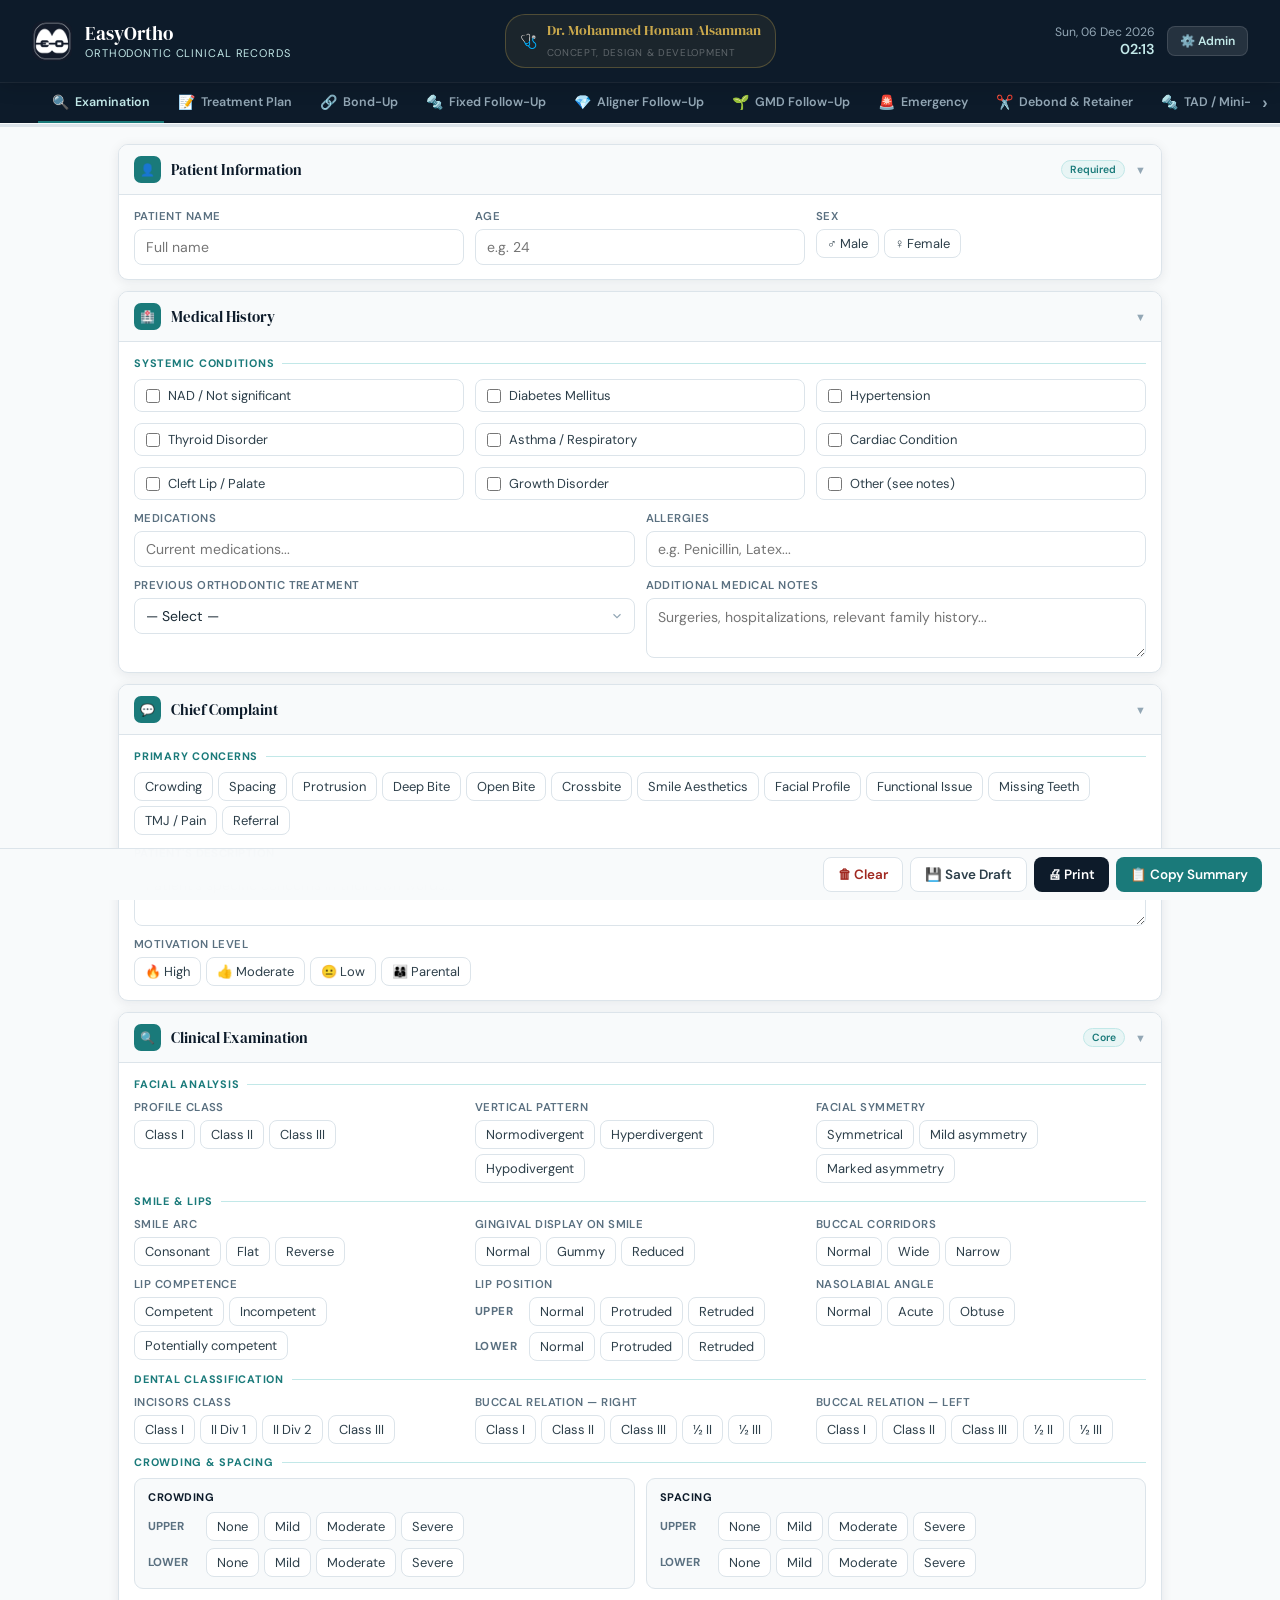
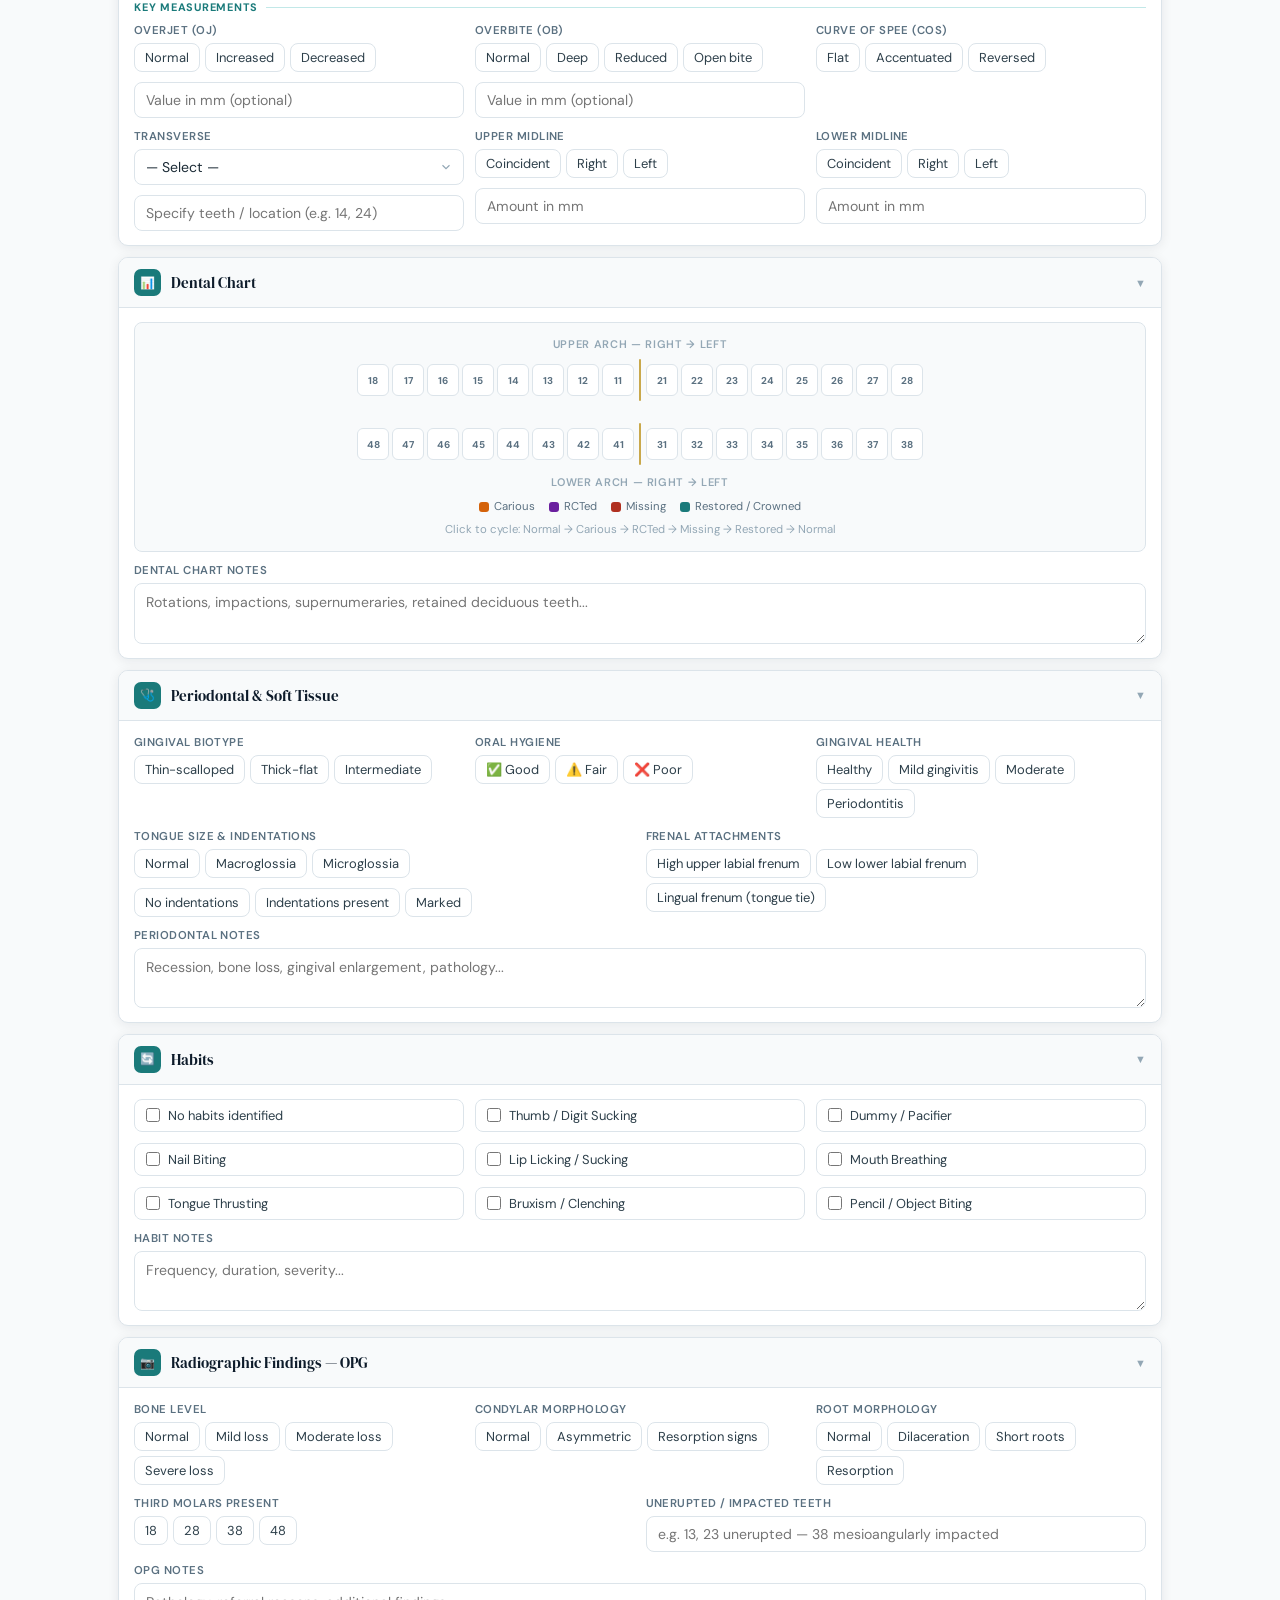
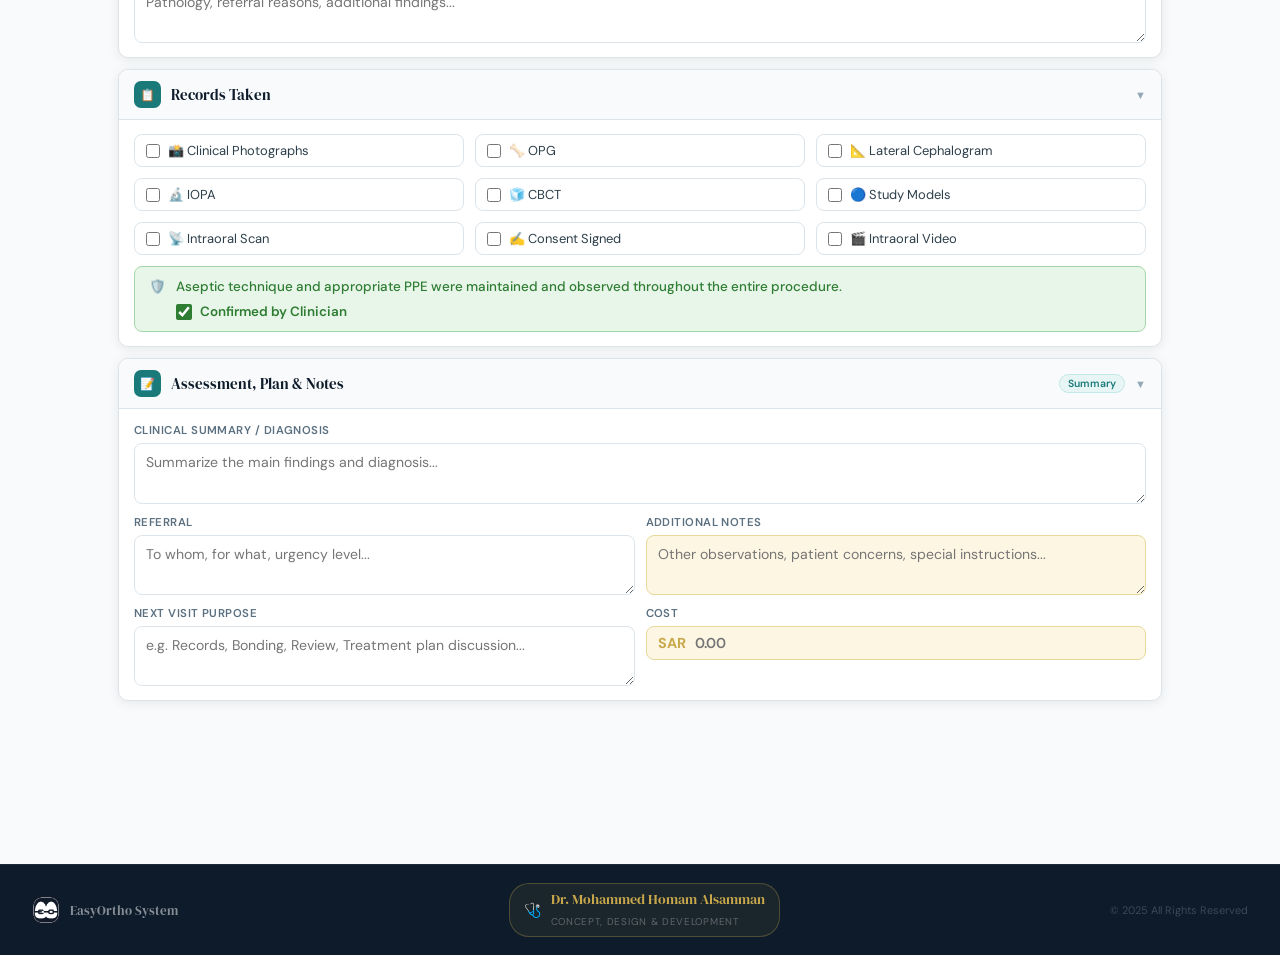
==== commit 43fa4cdc: "Add files via upload" ====
--- a/index.html
+++ b/index.html
@@ -89,6 +89,12 @@
     <button class="tab-btn" onclick="switchTab('tad')" id="tbtn-tad">
       <span class="tab-icon">🔩</span> TAD / Mini-screw<span class="unsaved-dot"></span>
     </button>
+    <button class="tab-btn" onclick="switchTab('referred')" id="tbtn-referred">
+      <span class="tab-icon">🔄</span> Referred Patient<span class="unsaved-dot"></span>
+    </button>
+    <button class="tab-btn" onclick="switchTab('retention')" id="tbtn-retention">
+      <span class="tab-icon">🔵</span> Retention F/U<span class="unsaved-dot"></span>
+    </button>
   </nav>
   </div><!-- /tab-nav-wrap -->
   <button class="tab-arrow" id="tab-arrow-right" onclick="scrollTabs(1)" title="More tabs">›</button>
@@ -96,6 +102,8 @@
 
 <div class="progress-bar-wrap"><div class="progress-bar" id="progressBar"></div></div>
 <div class="toast" id="toast"></div>
+<!-- Clinician autocomplete datalist — populated by applyAdminSchema() from admin settings -->
+<datalist id="clinician-list-datalist"></datalist>
 <div class="autosave-indicator" id="autosave-indicator">
   <div class="autosave-dot"></div>
   <span id="autosave-text">جاري الحفظ...</span>
@@ -690,7 +698,7 @@
   <div class="patient-bar">
     <div class="field"><label>Patient Name</label><input type="text" id="plan-name" placeholder="Full name"></div>
     <div class="field"><label>Age</label><input type="number" id="plan-age" placeholder="Years" min="1" max="120"></div>
-    <div class="field"><label>Clinician</label><input type="text" id="plan-clinician" placeholder="Dr. ..."></div>
+    <div class="field"><label>Clinician</label><input type="text" id="plan-clinician" placeholder="Dr. ..." list="clinician-list-datalist"></div>
     <div class="visit-date-box"><label>Plan Date</label><input type="date" id="plan-date"></div>
   </div>
 
@@ -1295,7 +1303,7 @@
   <div class="patient-bar">
     <div class="field"><label>Patient Name</label><input type="text" id="bond-name" placeholder="Full name"></div>
     <div class="field"><label>Visit #</label><input type="number" id="bond-visit-no" placeholder="1" min="1"></div>
-    <div class="field"><label>Clinician</label><input type="text" id="bond-clinician" placeholder="Dr. ..."></div>
+    <div class="field"><label>Clinician</label><input type="text" id="bond-clinician" placeholder="Dr. ..." list="clinician-list-datalist"></div>
     <div class="visit-date-box"><label>Date</label><input type="date" id="bond-date"></div>
   </div>
 
@@ -1570,7 +1578,7 @@
   <div class="patient-bar">
     <div class="field"><label>Patient Name</label><input type="text" id="fuf-name" placeholder="Full name"></div>
     <div class="field"><label>Visit #</label><input type="number" id="fuf-visit-no" placeholder="e.g. 3" min="1"></div>
-    <div class="field"><label>Clinician</label><input type="text" id="fuf-clinician" placeholder="Dr. ..."></div>
+    <div class="field"><label>Clinician</label><input type="text" id="fuf-clinician" placeholder="Dr. ..." list="clinician-list-datalist"></div>
     <div class="visit-date-box"><label>Date</label><input type="date" id="fuf-date"></div>
   </div>
 
@@ -1932,60 +1940,20 @@
         </div>
       </div>
 
-      <!-- TAD Status — only shown if patient has TAD -->
+      <!-- TAD Status — multi-TAD system -->
       <div style="margin-top:4px;">
         <div class="sub-title" style="color:var(--grey-600);">🔩 TAD / Mini-screw Status
           <label style="margin-left:10px;display:inline-flex;align-items:center;gap:6px;font-size:0.78rem;font-weight:500;text-transform:none;letter-spacing:0;color:var(--grey-600);cursor:pointer;">
             <input type="checkbox" id="fuf-has-tad" onchange="toggleTadStatus('fuf')" style="accent-color:var(--teal);width:14px;height:14px;">
-            Patient has active TAD
+            Patient has active TAD(s)
           </label>
         </div>
         <div id="fuf-tad-status-wrap" style="display:none;">
-          <div style="background:var(--grey-50);border:1.5px solid var(--grey-200);border-radius:9px;padding:12px 14px;display:grid;gap:10px;">
-            <div class="grid-2">
-              <div class="field">
-                <label>TAD Stability</label>
-                <div class="toggle-group">
-                  <label><input type="radio" name="fuf-tad-stability" value="Stable — no mobility"><span>✅ Stable</span></label>
-                  <label><input type="radio" name="fuf-tad-stability" value="Slightly mobile — monitor"><span>⚠️ Slightly mobile</span></label>
-                  <label><input type="radio" name="fuf-tad-stability" value="Mobile — needs removal"><span>❌ Mobile</span></label>
-                </div>
-              </div>
-              <div class="field">
-                <label>TAD Loading Status</label>
-                <div class="toggle-group">
-                  <label><input type="radio" name="fuf-tad-loading" value="Active — force applied"><span>✅ Active</span></label>
-                  <label><input type="radio" name="fuf-tad-loading" value="Passive — resting"><span>🔵 Passive</span></label>
-                  <label><input type="radio" name="fuf-tad-loading" value="Force modified this visit"><span>🔄 Modified</span></label>
-                  <label><input type="radio" name="fuf-tad-loading" value="Removed this visit"><span>✂️ Removed</span></label>
-                </div>
-              </div>
-            </div>
-            <div class="grid-2">
-              <div class="field">
-                <label>Peri-implant Tissue</label>
-                <div class="toggle-group">
-                  <label><input type="radio" name="fuf-tad-tissue" value="Healthy — no inflammation"><span>✅ Healthy</span></label>
-                  <label><input type="radio" name="fuf-tad-tissue" value="Mild inflammation — OH reinforced"><span>⚠️ Mild — OH reinforced</span></label>
-                  <label><input type="radio" name="fuf-tad-tissue" value="Moderate — chlorhexidine prescribed"><span>🔴 Moderate — CHX</span></label>
-                  <label><input type="radio" name="fuf-tad-tissue" value="Hyperplastic — surgical review"><span>❌ Hyperplastic</span></label>
-                </div>
-              </div>
-              <div class="field">
-                <label>Mechanical Progress</label>
-                <div class="toggle-group">
-                  <label><input type="radio" name="fuf-tad-progress" value="On track — objective progressing"><span>✅ On track</span></label>
-                  <label><input type="radio" name="fuf-tad-progress" value="Slower than expected — monitor"><span>⚠️ Slower than expected</span></label>
-                  <label><input type="radio" name="fuf-tad-progress" value="Objective achieved — TAD to be removed"><span>🏁 Objective achieved</span></label>
-                  <label><input type="radio" name="fuf-tad-progress" value="Failed — re-insertion planned"><span>❌ Failed — re-insertion planned</span></label>
-                </div>
-              </div>
-            </div>
-            <div class="field">
-              <label>TAD Notes</label>
-              <input type="text" id="fuf-tad-notes" placeholder="Force magnitude, attachment point changes, patient feedback...">
-            </div>
-          </div>
+          <div style="display:flex;align-items:center;justify-content:space-between;margin-bottom:7px;">
+            <span style="font-size:0.72rem;color:var(--grey-500);">One card per TAD — add or remove as needed</span>
+            <button class="btn btn-primary btn-sm" onclick="fuTadAddScrew('fuf')" style="padding:4px 10px;font-size:0.74rem;">＋ Add TAD</button>
+          </div>
+          <div id="fuf-tad-cards"></div>
         </div>
       </div>
 
@@ -2017,7 +1985,7 @@
   <div class="patient-bar">
     <div class="field"><label>Patient Name</label><input type="text" id="fua-name" placeholder="Full name"></div>
     <div class="field"><label>Visit #</label><input type="number" id="fua-visit-no" placeholder="e.g. 2" min="1"></div>
-    <div class="field"><label>Clinician</label><input type="text" id="fua-clinician" placeholder="Dr. ..."></div>
+    <div class="field"><label>Clinician</label><input type="text" id="fua-clinician" placeholder="Dr. ..." list="clinician-list-datalist"></div>
     <div class="visit-date-box"><label>Date</label><input type="date" id="fua-date"></div>
   </div>
 
@@ -2229,60 +2197,20 @@
         </div>
       </div>
 
-      <!-- TAD Status -->
+      <!-- TAD Status — multi-TAD system -->
       <div style="margin-top:4px;">
         <div class="sub-title" style="color:var(--grey-600);">🔩 TAD / Mini-screw Status
           <label style="margin-left:10px;display:inline-flex;align-items:center;gap:6px;font-size:0.78rem;font-weight:500;text-transform:none;letter-spacing:0;color:var(--grey-600);cursor:pointer;">
             <input type="checkbox" id="fua-has-tad" onchange="toggleTadStatus('fua')" style="accent-color:var(--teal);width:14px;height:14px;">
-            Patient has active TAD
+            Patient has active TAD(s)
           </label>
         </div>
         <div id="fua-tad-status-wrap" style="display:none;">
-          <div style="background:var(--grey-50);border:1.5px solid var(--grey-200);border-radius:9px;padding:12px 14px;display:grid;gap:10px;">
-            <div class="grid-2">
-              <div class="field">
-                <label>TAD Stability</label>
-                <div class="toggle-group">
-                  <label><input type="radio" name="fua-tad-stability" value="Stable — no mobility"><span>✅ Stable</span></label>
-                  <label><input type="radio" name="fua-tad-stability" value="Slightly mobile — monitor"><span>⚠️ Slightly mobile</span></label>
-                  <label><input type="radio" name="fua-tad-stability" value="Mobile — needs removal"><span>❌ Mobile</span></label>
-                </div>
-              </div>
-              <div class="field">
-                <label>TAD Loading Status</label>
-                <div class="toggle-group">
-                  <label><input type="radio" name="fua-tad-loading" value="Active — force applied"><span>✅ Active</span></label>
-                  <label><input type="radio" name="fua-tad-loading" value="Passive — resting"><span>🔵 Passive</span></label>
-                  <label><input type="radio" name="fua-tad-loading" value="Force modified this visit"><span>🔄 Modified</span></label>
-                  <label><input type="radio" name="fua-tad-loading" value="Removed this visit"><span>✂️ Removed</span></label>
-                </div>
-              </div>
-            </div>
-            <div class="grid-2">
-              <div class="field">
-                <label>Peri-implant Tissue</label>
-                <div class="toggle-group">
-                  <label><input type="radio" name="fua-tad-tissue" value="Healthy — no inflammation"><span>✅ Healthy</span></label>
-                  <label><input type="radio" name="fua-tad-tissue" value="Mild inflammation — OH reinforced"><span>⚠️ Mild — OH reinforced</span></label>
-                  <label><input type="radio" name="fua-tad-tissue" value="Moderate — chlorhexidine prescribed"><span>🔴 Moderate — CHX</span></label>
-                  <label><input type="radio" name="fua-tad-tissue" value="Hyperplastic — surgical review"><span>❌ Hyperplastic</span></label>
-                </div>
-              </div>
-              <div class="field">
-                <label>Mechanical Progress</label>
-                <div class="toggle-group">
-                  <label><input type="radio" name="fua-tad-progress" value="On track — objective progressing"><span>✅ On track</span></label>
-                  <label><input type="radio" name="fua-tad-progress" value="Slower than expected — monitor"><span>⚠️ Slower than expected</span></label>
-                  <label><input type="radio" name="fua-tad-progress" value="Objective achieved — TAD to be removed"><span>🏁 Objective achieved</span></label>
-                  <label><input type="radio" name="fua-tad-progress" value="Failed — re-insertion planned"><span>❌ Failed — re-insertion planned</span></label>
-                </div>
-              </div>
-            </div>
-            <div class="field">
-              <label>TAD Notes</label>
-              <input type="text" id="fua-tad-notes" placeholder="Force magnitude, attachment point changes, patient feedback...">
-            </div>
-          </div>
+          <div style="display:flex;align-items:center;justify-content:space-between;margin-bottom:7px;">
+            <span style="font-size:0.72rem;color:var(--grey-500);">One card per TAD — add or remove as needed</span>
+            <button class="btn btn-primary btn-sm" onclick="fuTadAddScrew('fua')" style="padding:4px 10px;font-size:0.74rem;">＋ Add TAD</button>
+          </div>
+          <div id="fua-tad-cards"></div>
         </div>
       </div>
 
@@ -2304,7 +2232,7 @@
   <div class="patient-bar">
     <div class="field"><label>Patient Name</label><input type="text" id="fug-name" placeholder="Full name"></div>
     <div class="field"><label>Visit #</label><input type="number" id="fug-visit-no" placeholder="e.g. 2" min="1"></div>
-    <div class="field"><label>Clinician</label><input type="text" id="fug-clinician" placeholder="Dr. ..."></div>
+    <div class="field"><label>Clinician</label><input type="text" id="fug-clinician" placeholder="Dr. ..." list="clinician-list-datalist"></div>
     <div class="visit-date-box"><label>Date</label><input type="date" id="fug-date"></div>
   </div>
 
@@ -2574,7 +2502,7 @@
   <div class="patient-bar">
     <div class="field"><label>Patient Name</label><input type="text" id="em-name" placeholder="Full name"></div>
     <div class="field"><label>Pain Level (0–10)</label><input type="number" id="em-pain" placeholder="0" min="0" max="10"></div>
-    <div class="field"><label>Clinician</label><input type="text" id="em-clinician" placeholder="Dr. ..."></div>
+    <div class="field"><label>Clinician</label><input type="text" id="em-clinician" placeholder="Dr. ..." list="clinician-list-datalist"></div>
     <div class="visit-date-box"><label>Date</label><input type="date" id="em-date"></div>
   </div>
 
@@ -2715,7 +2643,7 @@
   <div class="patient-bar">
     <div class="field"><label>Patient Name</label><input type="text" id="db-name" placeholder="Full name"></div>
     <div class="field"><label>Total Treatment Duration</label><input type="text" id="db-duration" placeholder="e.g. 22 months"></div>
-    <div class="field"><label>Clinician</label><input type="text" id="db-clinician" placeholder="Dr. ..."></div>
+    <div class="field"><label>Clinician</label><input type="text" id="db-clinician" placeholder="Dr. ..." list="clinician-list-datalist"></div>
     <div class="visit-date-box"><label>Date</label><input type="date" id="db-date"></div>
   </div>
 
@@ -2882,7 +2810,7 @@
   <div class="patient-bar">
     <div class="field"><label>Patient Name</label><input type="text" id="tad-name" placeholder="Full name"></div>
     <div class="field"><label>Visit #</label><input type="number" id="tad-visit-no" placeholder="e.g. 1" min="1"></div>
-    <div class="field"><label>Clinician</label><input type="text" id="tad-clinician" placeholder="Dr. ..."></div>
+    <div class="field"><label>Clinician</label><input type="text" id="tad-clinician" placeholder="Dr. ..." list="clinician-list-datalist"></div>
     <div class="visit-date-box"><label>Date</label><input type="date" id="tad-date"></div>
   </div>
 
@@ -2916,6 +2844,964 @@
   </div>
 
 </div><!-- /panel-tad -->
+
+
+<!-- ═══════════════════════════════════════════════
+     TAB 9: REFERRED PATIENT
+═══════════════════════════════════════════════ -->
+<div class="tab-panel" id="panel-referred">
+  <div class="patient-bar">
+    <div class="field"><label>Patient Name</label><input type="text" id="ref-name" placeholder="Full name"></div>
+    <div class="field"><label>Age</label><input type="number" id="ref-age" placeholder="Years" min="1" max="120"></div>
+    <div class="field"><label>Clinician</label><input type="text" id="ref-clinician" placeholder="Dr. ..." list="clinician-list-datalist"></div>
+    <div class="visit-date-box"><label>Assessment Date</label><input type="date" id="ref-date"></div>
+  </div>
+
+  <!-- Banner -->
+  <div style="background:linear-gradient(135deg,#0d1b2a,#1a3448);border-radius:10px;padding:13px 18px;margin-bottom:10px;display:flex;align-items:center;gap:14px;flex-wrap:wrap;">
+    <div style="font-size:22px;flex-shrink:0;">🔄</div>
+    <div>
+      <div style="color:var(--teal-mid);font-size:0.8rem;font-weight:700;letter-spacing:0.05em;text-transform:uppercase;">Referred / Transfer Patient Assessment</div>
+      <div style="color:rgba(255,255,255,0.45);font-size:0.73rem;margin-top:2px;">Document the full transfer history, assess current status, and make an informed clinical decision before proceeding.</div>
+    </div>
+  </div>
+
+  <!-- ─── SECTION 1: Referral Details ─── -->
+  <div class="section-card" id="ref-sec-referral">
+    <div class="section-header" onclick="toggleSection('ref-sec-referral')">
+      <div class="section-icon navy">📨</div>
+      <div class="section-title">Referral Details</div>
+      <div class="section-badge">Required</div>
+      <span class="chevron">▼</span>
+    </div>
+    <div class="section-body">
+      <div class="grid-2">
+        <div class="field"><label>Referring Clinician</label><input type="text" id="ref-referring-clinician" placeholder="Dr. ..." list="clinician-list-datalist"></div>
+        <div class="field"><label>Referring Practice / Clinic</label><input type="text" id="ref-referring-practice" placeholder="Practice name & city"></div>
+      </div>
+      <div class="sub-title">Reason for Referral</div>
+      <div class="toggle-group">
+        <label><input type="checkbox" name="ref-reason" value="Difficulty / Complexity beyond scope"><span>Complexity beyond scope</span></label>
+        <label><input type="checkbox" name="ref-reason" value="Patient relocation"><span>Patient relocation</span></label>
+        <label><input type="checkbox" name="ref-reason" value="Practice closure"><span>Practice closure</span></label>
+        <label><input type="checkbox" name="ref-reason" value="Patient request / second opinion"><span>Patient request / 2nd opinion</span></label>
+        <label><input type="checkbox" name="ref-reason" value="Emergency during active treatment"><span>Emergency during treatment</span></label>
+        <label><input type="checkbox" name="ref-reason" value="Financial / insurance reasons"><span>Financial / insurance</span></label>
+        <label><input type="checkbox" name="ref-reason" value="Clinician unavailability"><span>Clinician unavailability</span></label>
+        <label><input type="checkbox" name="ref-reason" value="Unclear / not documented"><span>Unclear / not documented</span></label>
+        <label><input type="checkbox" name="ref-reason" value="Other"><span>Other</span></label>
+      </div>
+      <div class="field"><label>Referral Reason Details</label><input type="text" id="ref-reason-detail" placeholder="Elaborate if needed..."></div>
+
+      <div class="sub-title" style="margin-top:2px;">Records Received</div>
+      <div class="grid-3">
+        <label class="check-item"><input type="checkbox" id="ref-rec-opg"><span>🦴 OPG</span></label>
+        <label class="check-item"><input type="checkbox" id="ref-rec-ceph"><span>📐 Lateral Cephalogram</span></label>
+        <label class="check-item"><input type="checkbox" id="ref-rec-photos"><span>📸 Clinical Photographs</span></label>
+        <label class="check-item"><input type="checkbox" id="ref-rec-models"><span>🔵 Study Models / Scans</span></label>
+        <label class="check-item"><input type="checkbox" id="ref-rec-plan"><span>📋 Previous Treatment Plan</span></label>
+        <label class="check-item"><input type="checkbox" id="ref-rec-letter"><span>✉️ Referral Letter</span></label>
+        <label class="check-item"><input type="checkbox" id="ref-rec-consent"><span>✍️ Previous Consent Forms</span></label>
+        <label class="check-item"><input type="checkbox" id="ref-rec-xrays"><span>🔬 Periapical X-rays</span></label>
+        <label class="check-item"><input type="checkbox" id="ref-rec-none"><span>❌ No records received</span></label>
+      </div>
+      <div class="field">
+        <label>Records Quality</label>
+        <div class="toggle-group">
+          <label><input type="radio" name="ref-rec-quality" value="Complete and adequate"><span>✅ Complete &amp; adequate</span></label>
+          <label><input type="radio" name="ref-rec-quality" value="Partial — acceptable"><span>⚠️ Partial — acceptable</span></label>
+          <label><input type="radio" name="ref-rec-quality" value="Partial — new records required"><span>⚠️ Partial — new records needed</span></label>
+          <label><input type="radio" name="ref-rec-quality" value="Absent — full records required"><span>❌ Absent — full records required</span></label>
+        </div>
+      </div>
+      <div class="field"><label>New Records Required</label><input type="text" id="ref-new-records" placeholder="e.g. New OPG, lateral ceph, full photos..."></div>
+    </div>
+  </div>
+
+  <!-- ─── SECTION 2: Previous Treatment History ─── -->
+  <div class="section-card" id="ref-sec-history">
+    <div class="section-header" onclick="toggleSection('ref-sec-history')">
+      <div class="section-icon gold">📁</div>
+      <div class="section-title">Previous Treatment History</div>
+      <span class="chevron">▼</span>
+    </div>
+    <div class="section-body">
+      <div class="grid-3">
+        <div class="field">
+          <label>Appliance Type Previously Used</label>
+          <div class="toggle-group">
+            <label><input type="radio" name="ref-prev-appliance" value="Fixed braces"><span>🔩 Fixed braces</span></label>
+            <label><input type="radio" name="ref-prev-appliance" value="Clear aligners"><span>💎 Clear aligners</span></label>
+            <label><input type="radio" name="ref-prev-appliance" value="Functional appliance"><span>🌱 Functional appliance</span></label>
+            <label><input type="radio" name="ref-prev-appliance" value="Combination of appliances"><span>🔀 Combination</span></label>
+            <label><input type="radio" name="ref-prev-appliance" value="Unknown"><span>❓ Unknown</span></label>
+          </div>
+        </div>
+        <div class="field">
+          <label>Previous Prescription / System</label>
+          <div class="toggle-group">
+            <label><input type="radio" name="ref-prev-rx" value="MBT"><span>MBT</span></label>
+            <label><input type="radio" name="ref-prev-rx" value="Roth"><span>Roth</span></label>
+            <label><input type="radio" name="ref-prev-rx" value="SWA"><span>SWA</span></label>
+            <label><input type="radio" name="ref-prev-rx" value="Damon"><span>Damon</span></label>
+            <label><input type="radio" name="ref-prev-rx" value="Unknown"><span>❓ Unknown</span></label>
+          </div>
+        </div>
+        <div class="field">
+          <label>Slot Size</label>
+          <div class="toggle-group">
+            <label><input type="radio" name="ref-prev-slot" value="0.022×0.028"><span>0.022 × 0.028"</span></label>
+            <label><input type="radio" name="ref-prev-slot" value="0.018×0.025"><span>0.018 × 0.025"</span></label>
+            <label><input type="radio" name="ref-prev-slot" value="Unknown"><span>❓ Unknown</span></label>
+          </div>
+        </div>
+      </div>
+      <div class="grid-3">
+        <div class="field"><label>Duration of Previous Treatment</label><input type="text" id="ref-prev-duration" placeholder="e.g. 14 months"></div>
+        <div class="field"><label>Approximate Number of Visits</label><input type="number" id="ref-prev-visits" placeholder="e.g. 12" min="0"></div>
+        <div class="field"><label>Previous Clinician's Assessment Interval</label><input type="text" id="ref-prev-interval" placeholder="e.g. every 6 weeks"></div>
+      </div>
+      <div class="field">
+        <label>Stage at Time of Transfer</label>
+        <div class="toggle-group">
+          <label><input type="radio" name="ref-prev-stage" value="Early alignment / leveling"><span>Early alignment / leveling</span></label>
+          <label><input type="radio" name="ref-prev-stage" value="Mid-treatment — space closure"><span>Space closure</span></label>
+          <label><input type="radio" name="ref-prev-stage" value="Mid-treatment — OJ/OB correction"><span>OJ / OB correction</span></label>
+          <label><input type="radio" name="ref-prev-stage" value="Late finishing stage"><span>Late finishing</span></label>
+          <label><input type="radio" name="ref-prev-stage" value="Near completion (< 3 months estimated)"><span>Near completion</span></label>
+          <label><input type="radio" name="ref-prev-stage" value="Unknown"><span>❓ Unknown</span></label>
+        </div>
+      </div>
+      <div class="grid-2">
+        <div class="field">
+          <label>Extractions Previously Performed</label>
+          <div class="toggle-group">
+            <label><input type="radio" name="ref-prev-ext" value="None"><span>None</span></label>
+            <label><input type="radio" name="ref-prev-ext" value="Upper 4s"><span>Upper 4s</span></label>
+            <label><input type="radio" name="ref-prev-ext" value="Lower 4s"><span>Lower 4s</span></label>
+            <label><input type="radio" name="ref-prev-ext" value="Upper &amp; Lower 4s"><span>Upper &amp; Lower 4s</span></label>
+            <label><input type="radio" name="ref-prev-ext" value="Upper &amp; Lower 5s"><span>Upper &amp; Lower 5s</span></label>
+            <label><input type="radio" name="ref-prev-ext" value="Other"><span>Other</span></label>
+            <label><input type="radio" name="ref-prev-ext" value="Unknown"><span>❓ Unknown</span></label>
+          </div>
+          <!-- Dental chart — يظهر عند اختيار Other -->
+          <div id="ref-ext-chart-wrap" style="display:none;margin-top:10px;background:var(--grey-50);border:1.5px solid var(--teal-mid);border-radius:9px;padding:12px 14px;">
+            <div style="font-size:0.68rem;font-weight:700;color:var(--teal);text-transform:uppercase;letter-spacing:0.05em;margin-bottom:8px;">Select teeth previously extracted</div>
+            <div id="ref-ext-chart-upper" style="display:flex;flex-wrap:wrap;gap:3px;margin-bottom:5px;"></div>
+            <div id="ref-ext-chart-lower" style="display:flex;flex-wrap:wrap;gap:3px;"></div>
+            <div style="font-size:0.72rem;color:var(--grey-500);margin-top:7px;">Selected: <span id="ref-ext-chart-selected" style="font-weight:700;color:var(--teal);">—</span></div>
+          </div>
+          <input type="text" id="ref-prev-ext-detail" placeholder="Details if Other..." style="margin-top:5px;">
+        </div>
+        <div class="field">
+          <label>Active Auxiliaries at Transfer</label>
+          <div class="toggle-group">
+            <label><input type="checkbox" id="ref-aux-tad"><span>TADs / Mini-screws</span></label>
+            <label><input type="checkbox" id="ref-aux-elastics"><span>Elastics</span></label>
+            <label><input type="checkbox" id="ref-aux-hg"><span>Headgear</span></label>
+            <label><input type="checkbox" id="ref-aux-functional"><span>Fixed functional (Herbst/Forsus)</span></label>
+            <label><input type="checkbox" id="ref-aux-tpa"><span>TPA / Nance</span></label>
+            <label><input type="checkbox" id="ref-aux-none"><span>None documented</span></label>
+          </div>
+          <input type="text" id="ref-aux-detail" placeholder="Describe auxiliaries in detail..." style="margin-top:5px;">
+        </div>
+      </div>
+      <div class="field">
+        <label>Compliance Reported by Previous Clinician</label>
+        <div class="toggle-group">
+          <label><input type="radio" name="ref-prev-compliance" value="Excellent"><span>✅ Excellent</span></label>
+          <label><input type="radio" name="ref-prev-compliance" value="Good"><span>👍 Good</span></label>
+          <label><input type="radio" name="ref-prev-compliance" value="Fair"><span>⚠️ Fair</span></label>
+          <label><input type="radio" name="ref-prev-compliance" value="Poor"><span>❌ Poor</span></label>
+          <label><input type="radio" name="ref-prev-compliance" value="Not documented"><span>❓ Not documented</span></label>
+        </div>
+      </div>
+      <div class="field"><label>Previous Treatment Summary (from records / letter)</label><textarea id="ref-prev-summary" placeholder="Summarise what is known from the referral letter, notes, or previous plan..."></textarea></div>
+    </div>
+  </div>
+
+  <!-- ─── SECTION 3: Clinical Assessment at Transfer ─── -->
+  <div class="section-card" id="ref-sec-clinical">
+    <div class="section-header" onclick="toggleSection('ref-sec-clinical')">
+      <div class="section-icon">🔍</div>
+      <div class="section-title">Clinical Assessment at Transfer</div>
+      <div class="section-badge">Core</div>
+      <span class="chevron">▼</span>
+    </div>
+    <div class="section-body">
+
+      <div class="sub-title">Appliance Condition</div>
+      <div class="grid-2">
+        <div class="field">
+          <label>Overall Appliance Condition</label>
+          <div class="toggle-group">
+            <label><input type="radio" name="ref-appliance-cond" value="Good condition — serviceable"><span>✅ Good — serviceable</span></label>
+            <label><input type="radio" name="ref-appliance-cond" value="Acceptable — minor issues noted"><span>⚠️ Acceptable — minor issues</span></label>
+            <label><input type="radio" name="ref-appliance-cond" value="Poor condition — needs significant repair"><span>❌ Poor — repair needed</span></label>
+            <label><input type="radio" name="ref-appliance-cond" value="Appliance removed before transfer"><span>Appliance already removed</span></label>
+          </div>
+        </div>
+        <div class="field">
+          <label>Bracket Integrity</label>
+          <div class="toggle-group">
+            <label><input type="radio" name="ref-bracket-cond" value="All brackets intact"><span>✅ All intact</span></label>
+            <label><input type="radio" name="ref-bracket-cond" value="Minor debonds noted"><span>⚠️ Minor debonds</span></label>
+            <label><input type="radio" name="ref-bracket-cond" value="Significant bracket loss — rebonding session required"><span>❌ Significant loss</span></label>
+            <label><input type="radio" name="ref-bracket-cond" value="Bracket repositioning needed"><span>Repositioning needed</span></label>
+            <label><input type="radio" name="ref-bracket-cond" value="N/A — aligner case"><span>N/A — aligner</span></label>
+          </div>
+        </div>
+      </div>
+
+      <div class="sub-title" style="margin-top:2px;">Active Archwire</div>
+      <div class="grid-2">
+        <div class="field">
+          <label>Wire Present at Transfer</label>
+          <div class="wire-selector" id="ref-wire-selector"></div>
+        </div>
+        <div class="field">
+          <label>Wire Appropriateness</label>
+          <div class="toggle-group">
+            <label><input type="radio" name="ref-wire-appropriate" value="Appropriate for current stage"><span>✅ Appropriate</span></label>
+            <label><input type="radio" name="ref-wire-appropriate" value="Inappropriate — change required immediately"><span>❌ Change required</span></label>
+            <label><input type="radio" name="ref-wire-appropriate" value="No wire present"><span>No wire present</span></label>
+            <label><input type="radio" name="ref-wire-appropriate" value="N/A — aligner case"><span>N/A — aligner</span></label>
+          </div>
+        </div>
+      </div>
+
+      <div class="sub-title" style="margin-top:2px;">Occlusal Assessment at Transfer</div>
+      <div style="background:var(--grey-50);border:1px solid var(--grey-200);border-radius:9px;padding:12px 14px;display:grid;gap:9px;">
+        <div class="grid-3">
+          <div class="field">
+            <label>Overjet</label>
+            <div class="toggle-group">
+              <label><input type="radio" name="ref-oj-status" value="Improved vs baseline"><span>✅ Improved</span></label>
+              <label><input type="radio" name="ref-oj-status" value="Unchanged"><span>Unchanged</span></label>
+              <label><input type="radio" name="ref-oj-status" value="Worsened"><span>⚠️ Worsened</span></label>
+              <label><input type="radio" name="ref-oj-status" value="Cannot assess — no baseline"><span>❓ Cannot assess</span></label>
+            </div>
+            <input type="text" id="ref-oj-val" placeholder="Current OJ value (mm)" style="margin-top:5px;">
+          </div>
+          <div class="field">
+            <label>Overbite</label>
+            <div class="toggle-group">
+              <label><input type="radio" name="ref-ob-status" value="Improved vs baseline"><span>✅ Improved</span></label>
+              <label><input type="radio" name="ref-ob-status" value="Unchanged"><span>Unchanged</span></label>
+              <label><input type="radio" name="ref-ob-status" value="Worsened"><span>⚠️ Worsened</span></label>
+              <label><input type="radio" name="ref-ob-status" value="Cannot assess — no baseline"><span>❓ Cannot assess</span></label>
+            </div>
+            <input type="text" id="ref-ob-val" placeholder="Current OB value (mm)" style="margin-top:5px;">
+          </div>
+          <div class="field">
+            <label>Buccal Relation</label>
+            <div style="display:flex;flex-direction:column;gap:5px;">
+              <div style="display:flex;align-items:center;gap:7px;">
+                <span style="font-size:0.7rem;font-weight:700;color:var(--grey-600);min-width:40px;">Right</span>
+                <div class="toggle-group">
+                  <label><input type="radio" name="ref-buccal-r" value="Class I"><span>I</span></label>
+                  <label><input type="radio" name="ref-buccal-r" value="½ Class II"><span>½ II</span></label>
+                  <label><input type="radio" name="ref-buccal-r" value="Class II"><span>II</span></label>
+                  <label><input type="radio" name="ref-buccal-r" value="½ Class III"><span>½ III</span></label>
+                  <label><input type="radio" name="ref-buccal-r" value="Class III"><span>III</span></label>
+                </div>
+              </div>
+              <div style="display:flex;align-items:center;gap:7px;">
+                <span style="font-size:0.7rem;font-weight:700;color:var(--grey-600);min-width:40px;">Left</span>
+                <div class="toggle-group">
+                  <label><input type="radio" name="ref-buccal-l" value="Class I"><span>I</span></label>
+                  <label><input type="radio" name="ref-buccal-l" value="½ Class II"><span>½ II</span></label>
+                  <label><input type="radio" name="ref-buccal-l" value="Class II"><span>II</span></label>
+                  <label><input type="radio" name="ref-buccal-l" value="½ Class III"><span>½ III</span></label>
+                  <label><input type="radio" name="ref-buccal-l" value="Class III"><span>III</span></label>
+                </div>
+              </div>
+            </div>
+          </div>
+        </div>
+        <div class="grid-2">
+          <div class="field">
+            <label>Upper Midline</label>
+            <div class="toggle-group">
+              <label><input type="radio" name="ref-upper-mid" value="Coincident"><span>Coincident</span></label>
+              <label><input type="radio" name="ref-upper-mid" value="Deviated to right"><span>Right</span></label>
+              <label><input type="radio" name="ref-upper-mid" value="Deviated to left"><span>Left</span></label>
+            </div>
+          </div>
+          <div class="field">
+            <label>Lower Midline</label>
+            <div class="toggle-group">
+              <label><input type="radio" name="ref-lower-mid" value="Coincident"><span>Coincident</span></label>
+              <label><input type="radio" name="ref-lower-mid" value="Deviated to right"><span>Right</span></label>
+              <label><input type="radio" name="ref-lower-mid" value="Deviated to left"><span>Left</span></label>
+            </div>
+          </div>
+        </div>
+      </div>
+
+      <div class="sub-title" style="margin-top:2px;">Tissue &amp; Root Concerns</div>
+      <div class="grid-3">
+        <div class="field">
+          <label>White Spot Lesions (WSL)</label>
+          <div class="toggle-group">
+            <label><input type="radio" name="ref-wsl" value="None"><span>✅ None</span></label>
+            <label><input type="radio" name="ref-wsl" value="Mild — cosmetically acceptable"><span>Mild — acceptable</span></label>
+            <label><input type="radio" name="ref-wsl" value="Moderate — patient counselled"><span>⚠️ Moderate — counselled</span></label>
+            <label><input type="radio" name="ref-wsl" value="Severe — restorative referral before proceeding"><span>❌ Severe — refer restorative</span></label>
+          </div>
+        </div>
+        <div class="field">
+          <label>Gingival / Periodontal Status</label>
+          <div class="toggle-group">
+            <label><input type="radio" name="ref-perio" value="Healthy"><span>✅ Healthy</span></label>
+            <label><input type="radio" name="ref-perio" value="Mild gingivitis — OH reinforced"><span>Mild gingivitis</span></label>
+            <label><input type="radio" name="ref-perio" value="Moderate — perio review required"><span>⚠️ Perio review needed</span></label>
+            <label><input type="radio" name="ref-perio" value="Periodontitis — perio clearance mandatory"><span>❌ Perio clearance mandatory</span></label>
+          </div>
+        </div>
+        <div class="field">
+          <label>Root Resorption (OPG)</label>
+          <div class="toggle-group">
+            <label><input type="radio" name="ref-root-resorption" value="None visible"><span>✅ None visible</span></label>
+            <label><input type="radio" name="ref-root-resorption" value="Mild (&lt;2mm) — acceptable, monitor"><span>Mild &lt;2mm — monitor</span></label>
+            <label><input type="radio" name="ref-root-resorption" value="Moderate (2–4mm) — discuss with patient"><span>⚠️ Moderate 2–4mm</span></label>
+            <label><input type="radio" name="ref-root-resorption" value="Severe (&gt;4mm) — consider discontinuation"><span>❌ Severe &gt;4mm</span></label>
+            <label><input type="radio" name="ref-root-resorption" value="OPG not available for assessment"><span>OPG not available</span></label>
+          </div>
+        </div>
+      </div>
+      <div class="field">
+        <label>Root Parallelism Concern</label>
+        <div class="toggle-group">
+          <label><input type="radio" name="ref-root-parallel" value="Not a concern at this stage"><span>✅ Not a concern</span></label>
+          <label><input type="radio" name="ref-root-parallel" value="Minor — monitor on next OPG"><span>⚠️ Minor — monitor</span></label>
+          <label><input type="radio" name="ref-root-parallel" value="Significant — OPG required before proceeding"><span>❌ Significant — OPG required</span></label>
+        </div>
+      </div>
+      <div class="field"><label>Clinical Assessment Notes</label><textarea id="ref-clinical-notes" placeholder="Key findings on examination — tooth positions, bracket placement, archwire condition, patient concerns..."></textarea></div>
+    </div>
+  </div>
+
+  <!-- ─── SECTION 4: Progress Audit ─── -->
+  <div class="section-card" id="ref-sec-progress">
+    <div class="section-header" onclick="toggleSection('ref-sec-progress')">
+      <div class="section-icon purple">📊</div>
+      <div class="section-title">Treatment Progress Audit</div>
+      <span class="chevron">▼</span>
+    </div>
+    <div class="section-body">
+      <div class="field"><label>Original Treatment Objectives (from records or inferred)</label><textarea id="ref-orig-objectives" placeholder="What was the previous clinician trying to achieve? As documented or inferred from records..."></textarea></div>
+      <div class="sub-title">Objectives Achieved So Far</div>
+      <div class="grid-3">
+        <label class="check-item"><input type="checkbox" id="ref-obj-align"><span>Alignment completed</span></label>
+        <label class="check-item"><input type="checkbox" id="ref-obj-level"><span>Leveling completed</span></label>
+        <label class="check-item"><input type="checkbox" id="ref-obj-space"><span>Space closure completed</span></label>
+        <label class="check-item"><input type="checkbox" id="ref-obj-oj"><span>OJ correction completed</span></label>
+        <label class="check-item"><input type="checkbox" id="ref-obj-ob"><span>OB correction completed</span></label>
+        <label class="check-item"><input type="checkbox" id="ref-obj-midline"><span>Midline corrected</span></label>
+        <label class="check-item"><input type="checkbox" id="ref-obj-transverse"><span>Transverse corrected</span></label>
+        <label class="check-item"><input type="checkbox" id="ref-obj-molar"><span>Molar Class I achieved</span></label>
+        <label class="check-item"><input type="checkbox" id="ref-obj-none"><span>None completed yet</span></label>
+      </div>
+      <div class="grid-2">
+        <div class="field">
+          <label>Estimated Remaining Treatment Duration</label>
+          <div class="toggle-group">
+            <label><input type="radio" name="ref-remaining-time" value="&lt; 3 months"><span>&lt;3 months</span></label>
+            <label><input type="radio" name="ref-remaining-time" value="3–6 months"><span>3–6 months</span></label>
+            <label><input type="radio" name="ref-remaining-time" value="6–12 months"><span>6–12 months</span></label>
+            <label><input type="radio" name="ref-remaining-time" value="&gt; 12 months"><span>&gt;12 months</span></label>
+            <label><input type="radio" name="ref-remaining-time" value="Cannot estimate — more records needed"><span>Cannot estimate</span></label>
+          </div>
+        </div>
+        <div class="field">
+          <label>Overall Complexity at Transfer</label>
+          <div class="toggle-group">
+            <label><input type="radio" name="ref-complexity" value="Straightforward — continue as planned"><span>✅ Straightforward</span></label>
+            <label><input type="radio" name="ref-complexity" value="Moderate — plan modification required"><span>⚠️ Moderate — modification needed</span></label>
+            <label><input type="radio" name="ref-complexity" value="Complex — significant replanning needed"><span>Complex — replanning</span></label>
+            <label><input type="radio" name="ref-complexity" value="Extremely complex — multidisciplinary input required"><span>❌ Multidisciplinary needed</span></label>
+          </div>
+        </div>
+      </div>
+    </div>
+  </div>
+
+  <!-- ─── SECTION 5: Clinical Decision ─── -->
+  <div class="section-card" id="ref-sec-decision">
+    <div class="section-header" onclick="toggleSection('ref-sec-decision')">
+      <div class="section-icon red">⚖️</div>
+      <div class="section-title">Clinical Decision</div>
+      <div class="section-badge red">Critical</div>
+      <span class="chevron">▼</span>
+    </div>
+    <div class="section-body">
+      <div class="field">
+        <label>Treatment Decision</label>
+        <div class="toggle-group">
+          <label><input type="radio" name="ref-decision" value="Continue treatment — original plan appropriate" onchange="updateRefDecision()"><span>✅ Continue — original plan appropriate</span></label>
+          <label><input type="radio" name="ref-decision" value="Continue with modifications" onchange="updateRefDecision()"><span>⚠️ Continue with modifications</span></label>
+          <label><input type="radio" name="ref-decision" value="Restart from a more suitable stage" onchange="updateRefDecision()"><span>🔄 Restart from suitable stage</span></label>
+          <label><input type="radio" name="ref-decision" value="Debond and reassess — poor prognosis" onchange="updateRefDecision()"><span>❌ Debond &amp; reassess</span></label>
+          <label><input type="radio" name="ref-decision" value="Refer to specialist before proceeding" onchange="updateRefDecision()"><span>🏥 Refer to specialist first</span></label>
+          <label><input type="radio" name="ref-decision" value="Refer for orthognathic surgical consultation" onchange="updateRefDecision()"><span>🏥 Surgical consultation needed</span></label>
+        </div>
+      </div>
+
+      <!-- Detail panel — shows when decision is made -->
+      <div id="ref-decision-detail" style="display:none;">
+        <div style="background:var(--teal-light);border:1px solid var(--teal-mid);border-radius:9px;padding:13px 15px;display:grid;gap:10px;">
+          <div class="sub-title" style="color:var(--teal);">Modifications / Additions Required</div>
+          <div class="toggle-group">
+            <label><input type="checkbox" id="ref-mod-rebracket"><span>Change bracket prescription / re-bracket</span></label>
+            <label><input type="checkbox" id="ref-mod-reposition"><span>Bracket repositioning</span></label>
+            <label><input type="checkbox" id="ref-mod-extract"><span>Extract teeth not previously extracted</span></label>
+            <label><input type="checkbox" id="ref-mod-tad"><span>Add TAD / mini-screw anchorage</span></label>
+            <label><input type="checkbox" id="ref-mod-retention"><span>Modify retention plan</span></label>
+            <label><input type="checkbox" id="ref-mod-objectives"><span>Alter finishing objectives (compromise)</span></label>
+            <label><input type="checkbox" id="ref-mod-perio"><span>Perio treatment before continuing</span></label>
+            <label><input type="checkbox" id="ref-mod-restorative"><span>Restorative work before / during treatment</span></label>
+          </div>
+          <div class="field"><label>Modification Details</label><textarea id="ref-mod-detail" placeholder="Describe specific changes to the treatment plan..."></textarea></div>
+        </div>
+      </div>
+
+      <div class="grid-2" style="margin-top:4px;">
+        <div class="field">
+          <label>New Consent Status</label>
+          <div class="toggle-group">
+            <label><input type="radio" name="ref-consent" value="New treatment plan discussed — written consent signed"><span>✅ Written consent signed</span></label>
+            <label><input type="radio" name="ref-consent" value="Verbal consent obtained — written consent to follow"><span>⚠️ Verbal — written to follow</span></label>
+            <label><input type="radio" name="ref-consent" value="Existing consent reviewed and acceptable"><span>Existing consent acceptable</span></label>
+            <label><input type="radio" name="ref-consent" value="Consent to be obtained at next visit"><span>Pending — next visit</span></label>
+          </div>
+        </div>
+        <div class="field">
+          <label>Financial Arrangement</label>
+          <div class="toggle-group">
+            <label><input type="radio" name="ref-financial" value="New fee agreed in full"><span>New fee agreed</span></label>
+            <label><input type="radio" name="ref-financial" value="Partial credit for previous treatment"><span>Partial credit granted</span></label>
+            <label><input type="radio" name="ref-financial" value="Insurance / third party notified"><span>Insurance notified</span></label>
+            <label><input type="radio" name="ref-financial" value="Fees to be discussed at next visit"><span>Fees TBD</span></label>
+          </div>
+          <div class="cost-box" style="margin-top:8px;"><span class="cost-currency">SAR</span><input type="number" id="ref-fee" placeholder="Agreed fee" step="0.01" min="0"></div>
+        </div>
+      </div>
+    </div>
+  </div>
+
+  <!-- ─── SECTION 6: Communication & Documentation ─── -->
+  <div class="section-card" id="ref-sec-comms">
+    <div class="section-header" onclick="toggleSection('ref-sec-comms')">
+      <div class="section-icon green">📋</div>
+      <div class="section-title">Communication &amp; Documentation</div>
+      <span class="chevron">▼</span>
+    </div>
+    <div class="section-body">
+      <div class="grid-2">
+        <div class="field">
+          <label>Communication with Referring Clinician</label>
+          <div class="toggle-group">
+            <label><input type="radio" name="ref-comm" value="Written acknowledgement sent"><span>✉️ Written acknowledgement sent</span></label>
+            <label><input type="radio" name="ref-comm" value="Phone / verbal communication made"><span>📞 Phone call made</span></label>
+            <label><input type="radio" name="ref-comm" value="Both written and verbal"><span>Both</span></label>
+            <label><input type="radio" name="ref-comm" value="No communication required / not applicable"><span>Not applicable</span></label>
+          </div>
+        </div>
+        <div class="field">
+          <label>Patient / Parent Concerns at Transfer</label>
+          <textarea id="ref-patient-concerns" placeholder="What the patient or parent reported — complaints about previous treatment, expectations, anxieties..."></textarea>
+        </div>
+      </div>
+      <div class="grid-2">
+        <div class="field"><label>Plan Moving Forward</label><textarea id="ref-plan-forward" placeholder="Detailed plan for continuing / restarting treatment — sequence of visits, mechanics, goals..."></textarea></div>
+        <div class="field"><label>Next Visit Purpose</label><textarea id="ref-next-visit" placeholder="e.g. Rebond brackets, wire change, new OPG, treatment plan discussion..."></textarea></div>
+      </div>
+      <div class="aseptic-row"><input type="checkbox" id="ref-aseptic"><span>🛡️ Aseptic technique and appropriate PPE were maintained and observed throughout the entire procedure. Confirmed by Clinician.</span></div>
+      <div class="field"><label>Additional Notes</label><textarea id="ref-notes" class="notes-area" placeholder="Any other relevant observations, medicolegal considerations, patient cooperation..."></textarea></div>
+    </div>
+  </div>
+
+</div><!-- /panel-referred -->
+
+
+<!-- ═══════════════════════════════════════════════
+     TAB 10: RETENTION FOLLOW-UP
+═══════════════════════════════════════════════ -->
+<div class="tab-panel" id="panel-retention">
+  <div class="patient-bar">
+    <div class="field"><label>Patient Name</label><input type="text" id="ret-name" placeholder="Full name"></div>
+    <div class="field"><label>Retention Visit #</label><input type="number" id="ret-visit-no" placeholder="e.g. 1" min="1"></div>
+    <div class="field"><label>Clinician</label><input type="text" id="ret-clinician" placeholder="Dr. ..." list="clinician-list-datalist"></div>
+    <div class="visit-date-box"><label>Date</label><input type="date" id="ret-date"></div>
+  </div>
+
+  <!-- ─── SECTION 1: Retention Phase ─── -->
+  <div class="section-card" id="ret-sec-phase">
+    <div class="section-header" onclick="toggleSection('ret-sec-phase')">
+      <div class="section-icon navy">🔵</div>
+      <div class="section-title">Retention Phase &amp; Protocol</div>
+      <div class="section-badge">Required</div>
+      <span class="chevron">▼</span>
+    </div>
+    <div class="section-body">
+      <div class="grid-2">
+        <div class="field">
+          <label>Time Since Debond</label>
+          <input type="text" id="ret-time-since-debond" placeholder="e.g. 3 months, 1 year 2 months">
+        </div>
+        <div class="field">
+          <label>Current Retention Phase</label>
+          <div class="toggle-group">
+            <label><input type="radio" name="ret-phase" value="Phase 1 — Active retention (0–6 months)"><span>Phase 1 — Active (0–6 months)</span></label>
+            <label><input type="radio" name="ret-phase" value="Phase 2 — Passive retention (6 months–2 years)"><span>Phase 2 — Passive (6m–2yr)</span></label>
+            <label><input type="radio" name="ret-phase" value="Phase 3 — Long-term review (2+ years)"><span>Phase 3 — Long-term (2yr+)</span></label>
+            <label><input type="radio" name="ret-phase" value="Post-surgical retention"><span>Post-surgical</span></label>
+            <label><input type="radio" name="ret-phase" value="Growth completion retention"><span>Growth completion (adolescent)</span></label>
+          </div>
+        </div>
+      </div>
+      <div class="sub-title">Protocol in Place</div>
+      <div class="grid-2">
+        <div class="field">
+          <label>Fixed Retainers</label>
+          <div class="toggle-group">
+            <label><input type="checkbox" id="ret-proto-fixed-upper"><span>Fixed retainer — Upper</span></label>
+            <label><input type="checkbox" id="ret-proto-fixed-lower"><span>Fixed retainer — Lower</span></label>
+          </div>
+        </div>
+        <div class="field">
+          <label>Removable Retainers</label>
+          <div class="toggle-group">
+            <label><input type="checkbox" id="ret-proto-vfr"><span>VFR / Essix</span></label>
+            <label><input type="checkbox" id="ret-proto-hawley"><span>Hawley retainer</span></label>
+            <label><input type="checkbox" id="ret-proto-spring"><span>Spring retainer</span></label>
+          </div>
+        </div>
+      </div>
+    </div>
+  </div>
+
+  <!-- ─── SECTION 2: Fixed Retainer Assessment ─── -->
+  <div class="section-card" id="ret-sec-fixed">
+    <div class="section-header" onclick="toggleSection('ret-sec-fixed')">
+      <div class="section-icon">🔗</div>
+      <div class="section-title">Fixed Retainer Assessment</div>
+      <div class="section-badge">Core</div>
+      <span class="chevron">▼</span>
+    </div>
+    <div class="section-body">
+
+      <!-- Upper fixed retainer -->
+      <div class="sub-title">Upper Fixed Retainer</div>
+      <div style="background:var(--grey-50);border:1.5px solid var(--grey-200);border-radius:9px;padding:12px 14px;display:grid;gap:10px;">
+        <div class="grid-2">
+          <div class="field">
+            <label>Integrity</label>
+            <div class="toggle-group">
+              <label><input type="radio" name="ret-fr-upper-integrity" value="Intact — all bonding points secure" onchange="toggleRetChart('upper')"><span>✅ Intact — all points secure</span></label>
+              <label><input type="radio" name="ret-fr-upper-integrity" value="Partial debond" onchange="toggleRetChart('upper')"><span>⚠️ Partial debond</span></label>
+              <label><input type="radio" name="ret-fr-upper-integrity" value="Complete debond — retainer detached" onchange="toggleRetChart('upper')"><span>❌ Complete debond</span></label>
+              <label><input type="radio" name="ret-fr-upper-integrity" value="Wire fracture" onchange="toggleRetChart('upper')"><span>❌ Wire fracture</span></label>
+              <label><input type="radio" name="ret-fr-upper-integrity" value="Wire distortion noted" onchange="toggleRetChart('upper')"><span>⚠️ Wire distortion</span></label>
+              <label><input type="radio" name="ret-fr-upper-integrity" value="No upper fixed retainer"><span>No upper fixed retainer</span></label>
+            </div>
+          </div>
+          <div class="field">
+            <label>Plaque / Calculus Accumulation</label>
+            <div class="toggle-group">
+              <label><input type="radio" name="ret-fr-upper-plaque" value="None"><span>✅ None</span></label>
+              <label><input type="radio" name="ret-fr-upper-plaque" value="Mild — OH reinforced"><span>Mild — OH reinforced</span></label>
+              <label><input type="radio" name="ret-fr-upper-plaque" value="Moderate — scaling required"><span>⚠️ Moderate — scaling</span></label>
+              <label><input type="radio" name="ret-fr-upper-plaque" value="Severe — perio referral"><span>❌ Severe — perio refer</span></label>
+            </div>
+          </div>
+        </div>
+        <!-- Debond tooth chart — upper -->
+        <div id="ret-chart-upper-wrap" style="display:none;">
+          <div style="background:var(--red-light);border:1.5px solid #f5a0a0;border-radius:8px;padding:10px 12px;">
+            <div style="font-size:0.68rem;font-weight:700;color:var(--red);text-transform:uppercase;letter-spacing:0.05em;margin-bottom:7px;">Select affected teeth — Upper</div>
+            <div id="ret-chart-upper-row"></div>
+            <div style="font-size:0.7rem;color:var(--grey-600);margin-top:5px;">Selected: <span id="ret-chart-upper-selected" style="font-weight:700;color:var(--red);">—</span></div>
+          </div>
+        </div>
+      </div>
+
+      <!-- Lower fixed retainer -->
+      <div class="sub-title" style="margin-top:4px;">Lower Fixed Retainer</div>
+      <div style="background:var(--grey-50);border:1.5px solid var(--grey-200);border-radius:9px;padding:12px 14px;display:grid;gap:10px;">
+        <div class="grid-2">
+          <div class="field">
+            <label>Integrity</label>
+            <div class="toggle-group">
+              <label><input type="radio" name="ret-fr-lower-integrity" value="Intact — all bonding points secure" onchange="toggleRetChart('lower')"><span>✅ Intact — all points secure</span></label>
+              <label><input type="radio" name="ret-fr-lower-integrity" value="Partial debond" onchange="toggleRetChart('lower')"><span>⚠️ Partial debond</span></label>
+              <label><input type="radio" name="ret-fr-lower-integrity" value="Complete debond — retainer detached" onchange="toggleRetChart('lower')"><span>❌ Complete debond</span></label>
+              <label><input type="radio" name="ret-fr-lower-integrity" value="Wire fracture" onchange="toggleRetChart('lower')"><span>❌ Wire fracture</span></label>
+              <label><input type="radio" name="ret-fr-lower-integrity" value="Wire distortion noted" onchange="toggleRetChart('lower')"><span>⚠️ Wire distortion</span></label>
+              <label><input type="radio" name="ret-fr-lower-integrity" value="No lower fixed retainer"><span>No lower fixed retainer</span></label>
+            </div>
+          </div>
+          <div class="field">
+            <label>Plaque / Calculus Accumulation</label>
+            <div class="toggle-group">
+              <label><input type="radio" name="ret-fr-lower-plaque" value="None"><span>✅ None</span></label>
+              <label><input type="radio" name="ret-fr-lower-plaque" value="Mild — OH reinforced"><span>Mild — OH reinforced</span></label>
+              <label><input type="radio" name="ret-fr-lower-plaque" value="Moderate — scaling required"><span>⚠️ Moderate — scaling</span></label>
+              <label><input type="radio" name="ret-fr-lower-plaque" value="Severe — perio referral"><span>❌ Severe — perio refer</span></label>
+            </div>
+          </div>
+        </div>
+        <!-- Debond tooth chart — lower -->
+        <div id="ret-chart-lower-wrap" style="display:none;">
+          <div style="background:var(--red-light);border:1.5px solid #f5a0a0;border-radius:8px;padding:10px 12px;">
+            <div style="font-size:0.68rem;font-weight:700;color:var(--red);text-transform:uppercase;letter-spacing:0.05em;margin-bottom:7px;">Select affected teeth — Lower</div>
+            <div id="ret-chart-lower-row"></div>
+            <div style="font-size:0.7rem;color:var(--grey-600);margin-top:5px;">Selected: <span id="ret-chart-lower-selected" style="font-weight:700;color:var(--red);">—</span></div>
+          </div>
+        </div>
+      </div>
+
+      <!-- Action taken -->
+      <div class="sub-title" style="margin-top:4px;">Action Taken on Fixed Retainer</div>
+      <div class="grid-2">
+        <div class="field">
+          <label>Procedure</label>
+          <div class="toggle-group">
+            <label><input type="checkbox" id="ret-action-rebond"><span>Re-bond</span></label>
+            <label><input type="checkbox" id="ret-action-replace-same"><span>Replace wire — same design</span></label>
+            <label><input type="checkbox" id="ret-action-replace-diff"><span>Replace wire — different design</span></label>
+            <label><input type="checkbox" id="ret-action-sap"><span>Scale &amp; polish around retainer</span></label>
+            <label><input type="checkbox" id="ret-action-trim"><span>Wire trimmed / adjusted</span></label>
+            <label><input type="checkbox" id="ret-action-none"><span>No action required</span></label>
+            <label><input type="checkbox" id="ret-action-remove-patient"><span>Removed — patient request</span></label>
+            <label><input type="checkbox" id="ret-action-remove-perio"><span>Removed — periodontal reasons</span></label>
+            <label><input type="checkbox" id="ret-action-remove-end"><span>Removed — planned end of retention</span></label>
+          </div>
+        </div>
+        <div class="field">
+          <label>Wire Type Used (if replaced)</label>
+          <div class="toggle-group">
+            <label><input type="radio" name="ret-wire-type" value="Multi-stranded 4×0.009&quot;"><span>Multi-stranded 4×0.009"</span></label>
+            <label><input type="radio" name="ret-wire-type" value="Braided 0.0175&quot; Dead Soft"><span>Braided 0.0175" Dead Soft</span></label>
+            <label><input type="radio" name="ret-wire-type" value="Twist-flex 0.0175&quot;"><span>Twist-flex 0.0175"</span></label>
+            <label><input type="radio" name="ret-wire-type" value="Solid 0.016&quot; SS"><span>Solid 0.016" SS</span></label>
+            <label><input type="radio" name="ret-wire-type" value="Fiber-reinforced composite"><span>Fiber-reinforced composite</span></label>
+            <label><input type="radio" name="ret-wire-type" value="N/A — no replacement"><span>N/A</span></label>
+          </div>
+        </div>
+      </div>
+      <div class="field">
+        <label>Occlusal Interference from Fixed Retainer</label>
+        <div class="toggle-group">
+          <label><input type="radio" name="ret-occlusal-interference" value="None"><span>✅ None</span></label>
+          <label><input type="radio" name="ret-occlusal-interference" value="Mild — monitored"><span>Mild — monitored</span></label>
+          <label><input type="radio" name="ret-occlusal-interference" value="Significant — adjusted this visit"><span>⚠️ Significant — adjusted</span></label>
+        </div>
+      </div>
+      <div class="field"><label>Fixed Retainer Notes</label><input type="text" id="ret-fixed-notes" placeholder="Adhesive used, teeth rebonded, adjustments made..."></div>
+    </div>
+  </div>
+
+  <!-- ─── SECTION 3: Removable Retainer Assessment ─── -->
+  <div class="section-card" id="ret-sec-removable">
+    <div class="section-header" onclick="toggleSection('ret-sec-removable')">
+      <div class="section-icon purple">💎</div>
+      <div class="section-title">Removable Retainer Assessment</div>
+      <span class="chevron">▼</span>
+    </div>
+    <div class="section-body">
+      <div class="grid-2">
+        <div class="field">
+          <label>Fit Assessment</label>
+          <div class="toggle-group">
+            <label><input type="radio" name="ret-removable-fit" value="Fits well — full seating"><span>✅ Fits well — full seating</span></label>
+            <label><input type="radio" name="ret-removable-fit" value="Minor discrepancy — acceptable"><span>⚠️ Minor discrepancy</span></label>
+            <label><input type="radio" name="ret-removable-fit" value="Poor fit — significant gaps"><span>❌ Poor fit — significant gaps</span></label>
+            <label><input type="radio" name="ret-removable-fit" value="Does not seat — remake required"><span>❌ Does not seat — remake</span></label>
+            <label><input type="radio" name="ret-removable-fit" value="Lost or broken — replacement needed"><span>❌ Lost / broken</span></label>
+            <label><input type="radio" name="ret-removable-fit" value="No removable retainer in protocol"><span>No removable retainer</span></label>
+          </div>
+        </div>
+        <div class="field">
+          <label>Retainer Condition</label>
+          <div class="toggle-group">
+            <label><input type="radio" name="ret-removable-condition" value="Good — no wear or damage"><span>✅ Good — no damage</span></label>
+            <label><input type="radio" name="ret-removable-condition" value="Acceptable — minor wear"><span>Acceptable — minor wear</span></label>
+            <label><input type="radio" name="ret-removable-condition" value="Damaged — crack or fracture"><span>⚠️ Damaged</span></label>
+            <label><input type="radio" name="ret-removable-condition" value="Heavily worn — replacement advised"><span>❌ Heavily worn</span></label>
+            <label><input type="radio" name="ret-removable-condition" value="Discoloured or poor hygiene — counselled"><span>Discoloured — OH counselled</span></label>
+            <label><input type="radio" name="ret-removable-condition" value="N/A"><span>N/A</span></label>
+          </div>
+        </div>
+      </div>
+      <div class="grid-2">
+        <div class="field">
+          <label>Wear Compliance (patient-reported)</label>
+          <div class="toggle-group">
+            <label><input type="radio" name="ret-wear-compliance" value="Full-time as instructed (22 hrs/day)"><span>✅ Full-time as instructed</span></label>
+            <label><input type="radio" name="ret-wear-compliance" value="Nights only — as instructed"><span>✅ Nights only — as instructed</span></label>
+            <label><input type="radio" name="ret-wear-compliance" value="Wearing but inconsistently"><span>⚠️ Inconsistent</span></label>
+            <label><input type="radio" name="ret-wear-compliance" value="Rarely wearing (&lt;3 nights/week)"><span>❌ Rarely wearing</span></label>
+            <label><input type="radio" name="ret-wear-compliance" value="Not wearing at all"><span>❌ Not wearing</span></label>
+          </div>
+        </div>
+        <div class="field">
+          <label>Compliance — Objective Evidence</label>
+          <div class="toggle-group">
+            <label><input type="radio" name="ret-compliance-evidence" value="Consistent with reported — retainer fits well"><span>✅ Consistent — fits well</span></label>
+            <label><input type="radio" name="ret-compliance-evidence" value="Inconsistent — retainer tight on seating"><span>⚠️ Tight on seating</span></label>
+            <label><input type="radio" name="ret-compliance-evidence" value="Inconsistent — visible relapse noted"><span>❌ Visible relapse</span></label>
+            <label><input type="radio" name="ret-compliance-evidence" value="Cannot assess"><span>Cannot assess</span></label>
+          </div>
+        </div>
+      </div>
+      <div class="field">
+        <label>Action Taken on Removable Retainer</label>
+        <div class="toggle-group">
+          <label><input type="radio" name="ret-removable-action" value="Continue same protocol"><span>✅ Continue same protocol</span></label>
+          <label><input type="radio" name="ret-removable-action" value="New retainer fabricated — impression or scan taken"><span>New retainer fabricated</span></label>
+          <label><input type="radio" name="ret-removable-action" value="Wear protocol modified"><span>Protocol modified</span></label>
+          <label><input type="radio" name="ret-removable-action" value="Discontinued by clinician"><span>Discontinued — clinician</span></label>
+          <label><input type="radio" name="ret-removable-action" value="Discontinued — patient declines"><span>Discontinued — patient</span></label>
+        </div>
+      </div>
+      <div class="field"><label>Removable Retainer Notes</label><input type="text" id="ret-removable-notes" placeholder="Impression taken, adjustment details, compliance counselling..."></div>
+    </div>
+  </div>
+
+  <!-- ─── SECTION 4: Stability Assessment ─── -->
+  <div class="section-card" id="ret-sec-stability">
+    <div class="section-header" onclick="toggleSection('ret-sec-stability')">
+      <div class="section-icon gold">📊</div>
+      <div class="section-title">Occlusal Stability Assessment</div>
+      <div class="section-badge gold">Critical</div>
+      <span class="chevron">▼</span>
+    </div>
+    <div class="section-body">
+
+      <div class="sub-title">Alignment Stability</div>
+      <div style="background:var(--grey-50);border:1px solid var(--grey-200);border-radius:9px;padding:11px 13px;display:grid;gap:9px;">
+        <div class="grid-2">
+          <div class="field">
+            <label>Upper Arch Alignment</label>
+            <div class="toggle-group">
+              <label><input type="radio" name="ret-align-upper" value="Stable — no change"><span>✅ Stable</span></label>
+              <label><input type="radio" name="ret-align-upper" value="Mild change — physiologic, acceptable"><span>Mild — physiologic</span></label>
+              <label><input type="radio" name="ret-align-upper" value="Moderate change — monitor closely"><span>⚠️ Moderate — monitor</span></label>
+              <label><input type="radio" name="ret-align-upper" value="Significant relapse — intervention warranted"><span>❌ Significant relapse</span></label>
+            </div>
+          </div>
+          <div class="field">
+            <label>Lower Arch Alignment</label>
+            <div class="toggle-group">
+              <label><input type="radio" name="ret-align-lower" value="Stable — no change"><span>✅ Stable</span></label>
+              <label><input type="radio" name="ret-align-lower" value="Mild change — physiologic, acceptable"><span>Mild — physiologic</span></label>
+              <label><input type="radio" name="ret-align-lower" value="Moderate change — monitor closely"><span>⚠️ Moderate — monitor</span></label>
+              <label><input type="radio" name="ret-align-lower" value="Significant relapse — intervention warranted"><span>❌ Significant relapse</span></label>
+            </div>
+          </div>
+        </div>
+      </div>
+
+      <div class="sub-title" style="margin-top:4px;">Key Measurements</div>
+      <div style="background:var(--grey-50);border:1px solid var(--grey-200);border-radius:9px;padding:11px 13px;display:grid;gap:9px;">
+        <div class="grid-3">
+          <div class="field">
+            <label>Overjet (current)</label>
+            <input type="number" id="ret-oj-val" placeholder="mm" step="0.5" min="0" max="20">
+            <div class="toggle-group" style="margin-top:5px;">
+              <label><input type="radio" name="ret-oj-status" value="Stable vs debond"><span>✅ Stable</span></label>
+              <label><input type="radio" name="ret-oj-status" value="Slightly increased — monitor"><span>⚠️ Slightly increased</span></label>
+              <label><input type="radio" name="ret-oj-status" value="Increased — investigate cause"><span>❌ Increased</span></label>
+            </div>
+          </div>
+          <div class="field">
+            <label>Overbite (current)</label>
+            <input type="number" id="ret-ob-val" placeholder="mm" step="0.5" min="-5" max="15">
+            <div class="toggle-group" style="margin-top:5px;">
+              <label><input type="radio" name="ret-ob-status" value="Stable"><span>✅ Stable</span></label>
+              <label><input type="radio" name="ret-ob-status" value="Deepened — monitor"><span>⚠️ Deepened</span></label>
+              <label><input type="radio" name="ret-ob-status" value="Reduced or opening — investigate"><span>⚠️ Reduced</span></label>
+            </div>
+          </div>
+          <div class="field">
+            <label>Buccal Occlusion</label>
+            <div style="display:flex;flex-direction:column;gap:5px;">
+              <div style="display:flex;align-items:center;gap:7px;">
+                <span style="font-size:0.7rem;font-weight:700;color:var(--grey-600);min-width:40px;">Right</span>
+                <div class="toggle-group">
+                  <label><input type="radio" name="ret-buccal-r" value="Class I"><span>I</span></label>
+                  <label><input type="radio" name="ret-buccal-r" value="½ Class II"><span>½ II</span></label>
+                  <label><input type="radio" name="ret-buccal-r" value="Class II"><span>II</span></label>
+                  <label><input type="radio" name="ret-buccal-r" value="½ Class III"><span>½ III</span></label>
+                  <label><input type="radio" name="ret-buccal-r" value="Class III"><span>III</span></label>
+                </div>
+              </div>
+              <div style="display:flex;align-items:center;gap:7px;">
+                <span style="font-size:0.7rem;font-weight:700;color:var(--grey-600);min-width:40px;">Left</span>
+                <div class="toggle-group">
+                  <label><input type="radio" name="ret-buccal-l" value="Class I"><span>I</span></label>
+                  <label><input type="radio" name="ret-buccal-l" value="½ Class II"><span>½ II</span></label>
+                  <label><input type="radio" name="ret-buccal-l" value="Class II"><span>II</span></label>
+                  <label><input type="radio" name="ret-buccal-l" value="½ Class III"><span>½ III</span></label>
+                  <label><input type="radio" name="ret-buccal-l" value="Class III"><span>III</span></label>
+                </div>
+              </div>
+            </div>
+          </div>
+        </div>
+        <div class="grid-2">
+          <div class="field">
+            <label>Midline</label>
+            <div class="toggle-group">
+              <label><input type="radio" name="ret-midline" value="Stable — coincident"><span>✅ Stable — coincident</span></label>
+              <label><input type="radio" name="ret-midline" value="Upper shifted"><span>Upper shifted</span></label>
+              <label><input type="radio" name="ret-midline" value="Lower shifted"><span>Lower shifted</span></label>
+              <label><input type="radio" name="ret-midline" value="Both shifted"><span>Both shifted</span></label>
+            </div>
+          </div>
+          <div class="field">
+            <label>Spaces</label>
+            <div class="toggle-group">
+              <label><input type="radio" name="ret-spaces" value="No spaces present"><span>✅ No spaces</span></label>
+              <label><input type="radio" name="ret-spaces" value="Median diastema present"><span>Median diastema</span></label>
+              <label><input type="radio" name="ret-spaces" value="Extraction site reopening"><span>Extraction site reopening</span></label>
+              <label><input type="radio" name="ret-spaces" value="Other spacing"><span>Other spacing</span></label>
+            </div>
+            <input type="text" id="ret-spaces-detail" placeholder="mm / location details..." style="margin-top:5px;">
+          </div>
+        </div>
+      </div>
+
+      <div class="sub-title" style="margin-top:4px;">Relapse Risk Factors</div>
+      <div class="grid-3">
+        <label class="check-item"><input type="checkbox" id="ret-risk-3rd-molar"><span>Third molar eruption pressure</span></label>
+        <label class="check-item"><input type="checkbox" id="ret-risk-growth"><span>Continued mandibular growth</span></label>
+        <label class="check-item"><input type="checkbox" id="ret-risk-perio"><span>Periodontal / bone loss</span></label>
+        <label class="check-item"><input type="checkbox" id="ret-risk-parafunction"><span>Parafunction (bruxism / clenching)</span></label>
+        <label class="check-item"><input type="checkbox" id="ret-risk-habit"><span>Tongue thrust / lip habit persisting</span></label>
+        <label class="check-item"><input type="checkbox" id="ret-risk-compliance"><span>Poor retainer compliance</span></label>
+        <label class="check-item"><input type="checkbox" id="ret-risk-failure"><span>Retainer failure (debond / fracture)</span></label>
+        <label class="check-item"><input type="checkbox" id="ret-risk-none"><span>No risk factors identified</span></label>
+      </div>
+
+      <div class="grid-2" style="margin-top:4px;">
+        <div class="field">
+          <label>Overall Relapse Severity</label>
+          <div class="toggle-group">
+            <label><input type="radio" name="ret-relapse" value="No relapse — stable result"><span>✅ No relapse</span></label>
+            <label><input type="radio" name="ret-relapse" value="Physiologic / minor — acceptable"><span>Physiologic — acceptable</span></label>
+            <label><input type="radio" name="ret-relapse" value="Mild relapse — monitor closely"><span>⚠️ Mild — monitor</span></label>
+            <label><input type="radio" name="ret-relapse" value="Moderate relapse — active intervention needed"><span>❌ Moderate — intervene</span></label>
+            <label><input type="radio" name="ret-relapse" value="Significant relapse — re-treatment discussion"><span>❌ Significant — re-treatment</span></label>
+          </div>
+        </div>
+        <div class="field">
+          <label>White Spot Lesions (WSL) — Post-treatment Monitoring</label>
+          <div class="toggle-group">
+            <label><input type="radio" name="ret-wsl" value="None"><span>✅ None</span></label>
+            <label><input type="radio" name="ret-wsl" value="Improving — remineralisation evident"><span>✅ Improving</span></label>
+            <label><input type="radio" name="ret-wsl" value="Static — stable, no change"><span>Static — stable</span></label>
+            <label><input type="radio" name="ret-wsl" value="Worsening — restorative referral"><span>❌ Worsening — refer</span></label>
+          </div>
+          <div class="toggle-group" style="margin-top:6px;">
+            <label><input type="checkbox" id="ret-wsl-fluoride"><span>Fluoride varnish applied</span></label>
+            <label><input type="checkbox" id="ret-wsl-cppacp"><span>CPP-ACP (Tooth Mousse) prescribed</span></label>
+          </div>
+        </div>
+      </div>
+    </div>
+  </div>
+
+  <!-- ─── SECTION 5: Clinical Decision ─── -->
+  <div class="section-card" id="ret-sec-decision">
+    <div class="section-header" onclick="toggleSection('ret-sec-decision')">
+      <div class="section-icon red">⚖️</div>
+      <div class="section-title">Clinical Decision</div>
+      <div class="section-badge red">Required</div>
+      <span class="chevron">▼</span>
+    </div>
+    <div class="section-body">
+      <div class="grid-2">
+        <div class="field">
+          <label>Decision This Visit</label>
+          <div class="toggle-group">
+            <label><input type="radio" name="ret-decision" value="Continue current retention protocol — stable" onchange="updateRetDecision()"><span>✅ Continue — protocol stable</span></label>
+            <label><input type="radio" name="ret-decision" value="Continue — minor protocol modification" onchange="updateRetDecision()"><span>Continue — minor modification</span></label>
+            <label><input type="radio" name="ret-decision" value="Increase removable retainer wear time" onchange="updateRetDecision()"><span>⬆️ Increase wear time</span></label>
+            <label><input type="radio" name="ret-decision" value="Reinforce or replace fixed retainer" onchange="updateRetDecision()"><span>🔧 Reinforce / replace fixed</span></label>
+            <label><input type="radio" name="ret-decision" value="Fabricate new removable retainer" onchange="updateRetDecision()"><span>New removable retainer</span></label>
+            <label><input type="radio" name="ret-decision" value="Active intervention — limited fixed correction" onchange="updateRetDecision()"><span>⚠️ Limited fixed correction</span></label>
+            <label><input type="radio" name="ret-decision" value="Refer for re-treatment assessment" onchange="updateRetDecision()"><span>🏥 Refer — re-treatment</span></label>
+            <label><input type="radio" name="ret-decision" value="Discharge — retention complete" onchange="updateRetDecision()"><span>✅ Discharge — complete</span></label>
+            <label><input type="radio" name="ret-decision" value="Discharge — patient declines further review" onchange="updateRetDecision()"><span>Discharge — patient declines</span></label>
+          </div>
+        </div>
+        <div class="field">
+          <label>Next Retention Visit Interval</label>
+          <div class="toggle-group">
+            <label><input type="radio" name="ret-next-interval" value="1 month"><span>1 month</span></label>
+            <label><input type="radio" name="ret-next-interval" value="3 months"><span>3 months</span></label>
+            <label><input type="radio" name="ret-next-interval" value="6 months"><span>6 months</span></label>
+            <label><input type="radio" name="ret-next-interval" value="1 year"><span>1 year</span></label>
+            <label><input type="radio" name="ret-next-interval" value="Discharge — no further routine review"><span>Discharge</span></label>
+            <label><input type="radio" name="ret-next-interval" value="PRN — as needed"><span>PRN</span></label>
+          </div>
+        </div>
+      </div>
+
+      <!-- Discharge criteria — shows when discharging -->
+      <div id="ret-discharge-wrap" style="display:none;">
+        <div style="background:var(--green-light);border:1px solid #a5d6a7;border-radius:9px;padding:13px 15px;display:grid;gap:9px;">
+          <div class="sub-title" style="color:var(--green);">Discharge Criteria Confirmed</div>
+          <div class="grid-2">
+            <div>
+              <label class="check-item"><input type="checkbox" id="ret-dc-stable"><span>Occlusion stable ≥ 2 years</span></label>
+              <label class="check-item" style="margin-top:5px;"><input type="checkbox" id="ret-dc-lifelong"><span>Patient understands lifelong retainer wear</span></label>
+              <label class="check-item" style="margin-top:5px;"><input type="checkbox" id="ret-dc-fixed-ok"><span>Fixed retainer in good condition</span></label>
+            </div>
+            <div>
+              <label class="check-item"><input type="checkbox" id="ret-dc-removable-given"><span>Removable retainer provided as backup</span></label>
+              <label class="check-item" style="margin-top:5px;"><input type="checkbox" id="ret-dc-signs"><span>Patient advised on signs of relapse</span></label>
+              <label class="check-item" style="margin-top:5px;"><input type="checkbox" id="ret-dc-gp"><span>GP / GDP notified of discharge</span></label>
+            </div>
+          </div>
+        </div>
+      </div>
+
+      <div class="field"><label>Referral</label><textarea id="ret-referral" placeholder="Perio, restorative, oral surgery (3rd molars), GDP..."></textarea></div>
+    </div>
+  </div>
+
+  <!-- ─── SECTION 6: Completion ─── -->
+  <div class="section-card" id="ret-sec-end">
+    <div class="section-header" onclick="toggleSection('ret-sec-end')">
+      <div class="section-icon green">✅</div>
+      <div class="section-title">Visit Completion</div>
+      <span class="chevron">▼</span>
+    </div>
+    <div class="section-body">
+      <div class="grid-2">
+        <div class="field">
+          <label>Oral Hygiene</label>
+          <div class="toggle-group">
+            <label><input type="radio" name="ret-oh" value="Good"><span>✅ Good</span></label>
+            <label><input type="radio" name="ret-oh" value="Fair"><span>⚠️ Fair</span></label>
+            <label><input type="radio" name="ret-oh" value="Poor — OH instructions given"><span>❌ Poor — instructed</span></label>
+          </div>
+        </div>
+        <div class="field">
+          <label>Patient Concerns</label>
+          <textarea id="ret-patient-concerns" placeholder="Aesthetic concerns, discomfort from retainer, questions about wear protocol..."></textarea>
+        </div>
+      </div>
+      <div class="aseptic-row"><input type="checkbox" id="ret-aseptic"><span>🛡️ Aseptic technique and appropriate PPE were maintained and observed throughout the entire procedure. Confirmed by Clinician.</span></div>
+      <div class="field"><label>Notes</label><textarea id="ret-notes" class="notes-area" placeholder="Overall impression, patient cooperation, clinical observations..."></textarea></div>
+    </div>
+  </div>
+
+</div><!-- /panel-retention -->
 
 </div><!-- /container -->
 
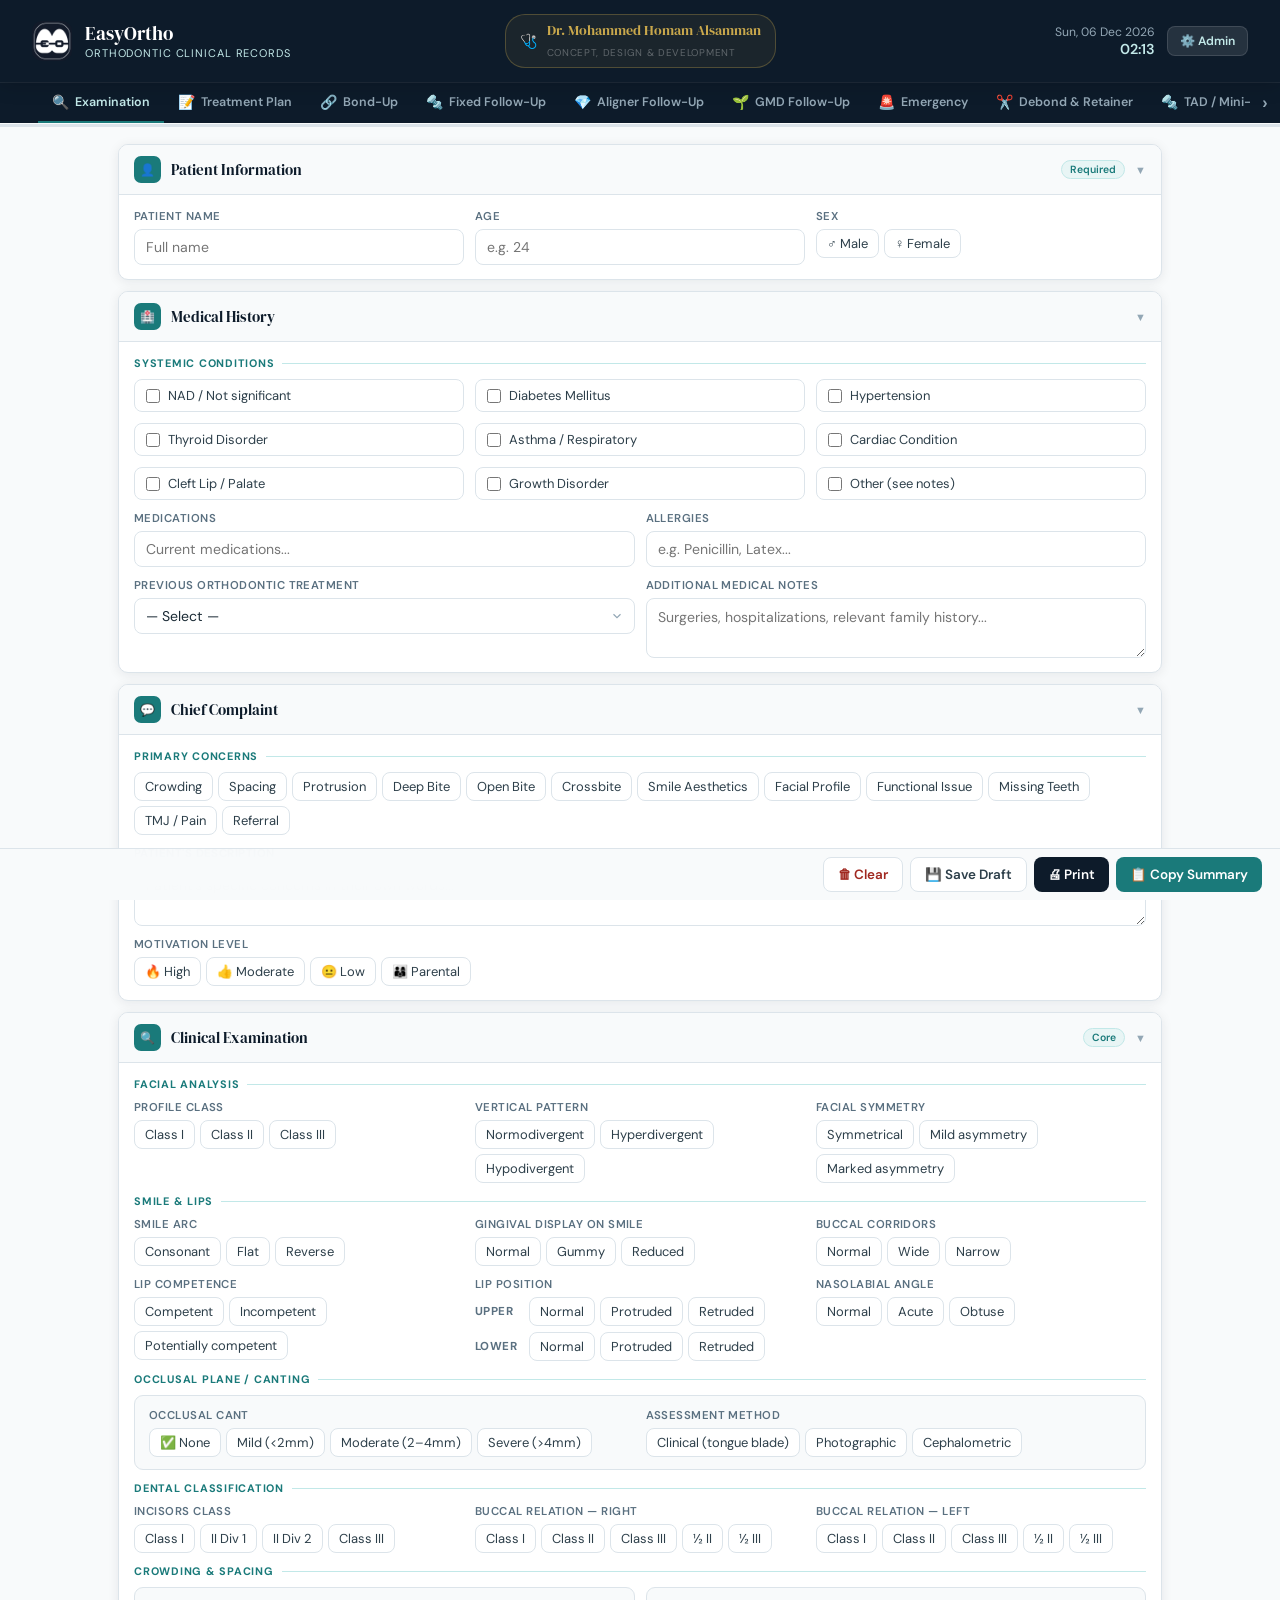
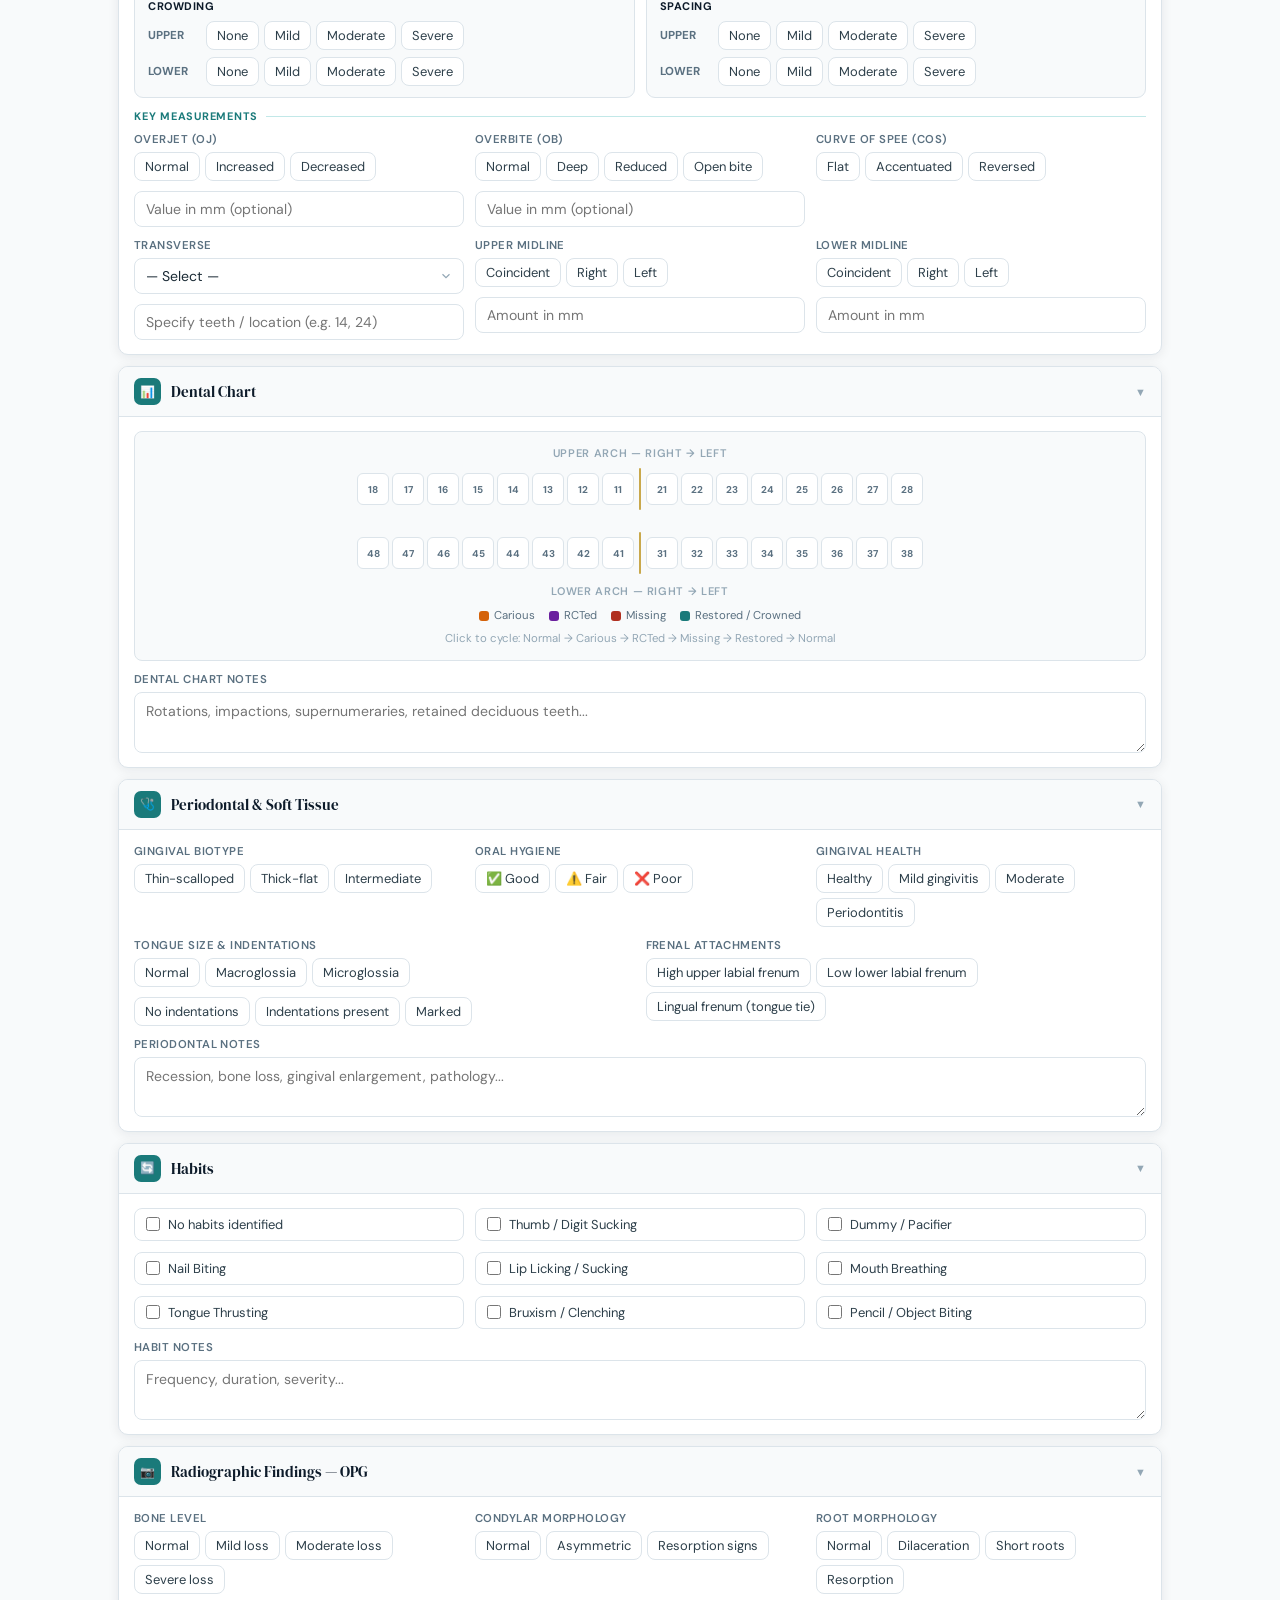
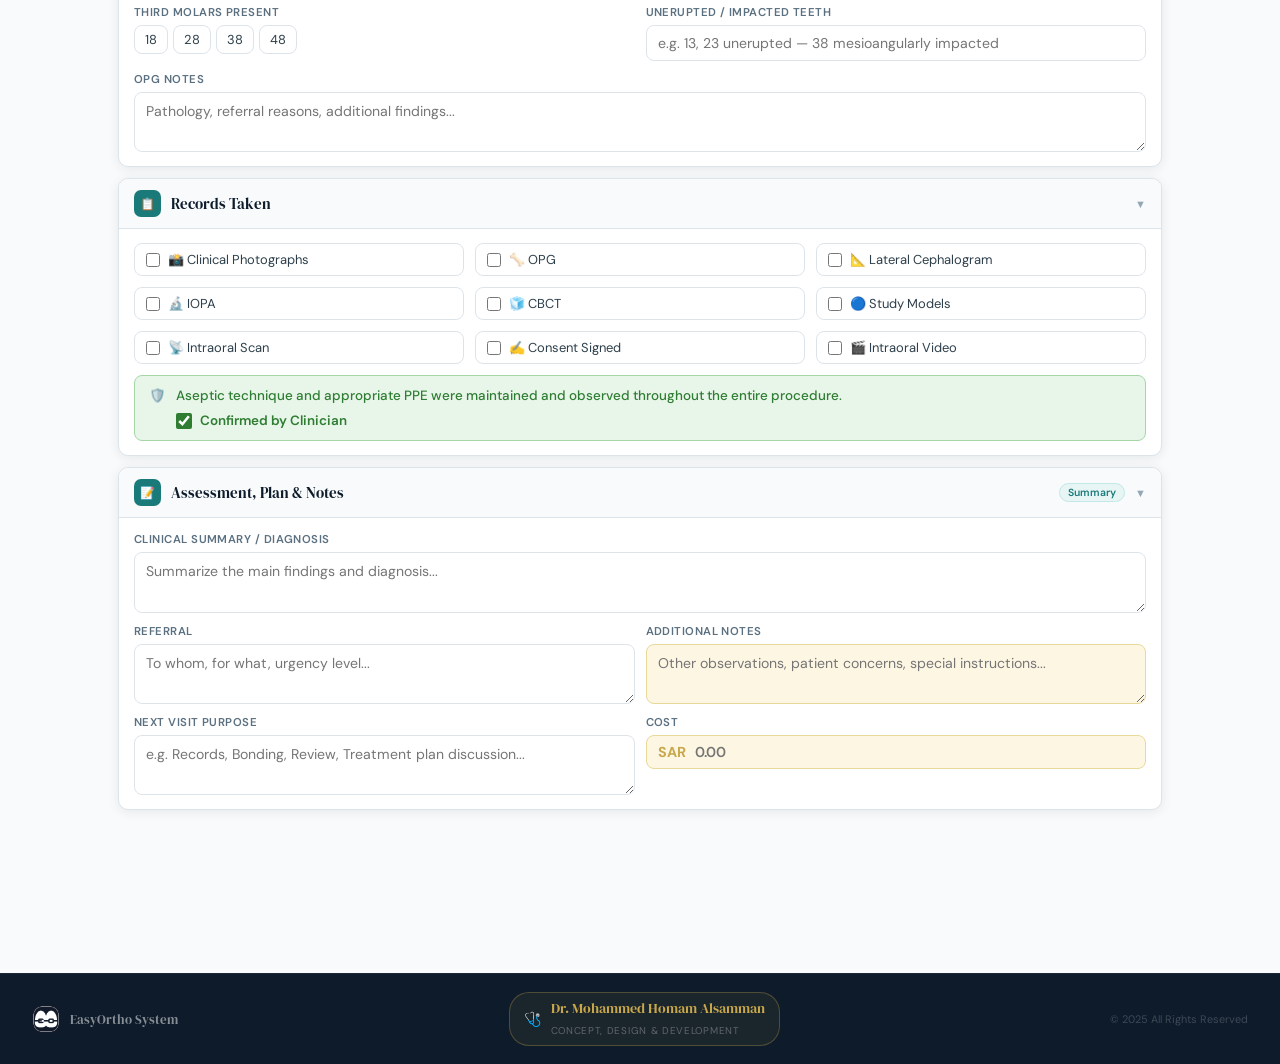
==== commit 2af33f49: "Add files via upload" ====
--- a/index.html
+++ b/index.html
@@ -95,6 +95,9 @@
     <button class="tab-btn" onclick="switchTab('retention')" id="tbtn-retention">
       <span class="tab-icon">🔵</span> Retention F/U<span class="unsaved-dot"></span>
     </button>
+    <button class="tab-btn" onclick="switchTab('referral')" id="tbtn-referral">
+      <span class="tab-icon">📨</span> Referral<span class="unsaved-dot"></span>
+    </button>
   </nav>
   </div><!-- /tab-nav-wrap -->
   <button class="tab-arrow" id="tab-arrow-right" onclick="scrollTabs(1)" title="More tabs">›</button>
@@ -102,8 +105,6 @@
 
 <div class="progress-bar-wrap"><div class="progress-bar" id="progressBar"></div></div>
 <div class="toast" id="toast"></div>
-<!-- Clinician autocomplete datalist — populated by applyAdminSchema() from admin settings -->
-<datalist id="clinician-list-datalist"></datalist>
 <div class="autosave-indicator" id="autosave-indicator">
   <div class="autosave-dot"></div>
   <span id="autosave-text">جاري الحفظ...</span>
@@ -319,6 +320,59 @@
           </div>
         </div>
       </div>
+
+      <div class="sub-title">Occlusal Plane / Canting</div>
+      <div style="background:var(--grey-50);border:1.5px solid var(--grey-200);border-radius:9px;padding:12px 14px;display:grid;gap:10px;">
+        <div class="grid-2">
+          <div class="field">
+            <label>Occlusal Cant</label>
+            <div class="toggle-group">
+              <label><input type="radio" name="occCant" value="None"><span>✅ None</span></label>
+              <label><input type="radio" name="occCant" value="Mild (&lt;2mm)"><span>Mild (&lt;2mm)</span></label>
+              <label><input type="radio" name="occCant" value="Moderate (2–4mm)"><span>Moderate (2–4mm)</span></label>
+              <label><input type="radio" name="occCant" value="Severe (&gt;4mm)"><span>Severe (&gt;4mm)</span></label>
+            </div>
+          </div>
+          <div class="field">
+            <label>Assessment Method</label>
+            <div class="toggle-group">
+              <label><input type="radio" name="occCantMethod" value="Clinical (tongue blade vs interpupillary line)"><span>Clinical (tongue blade)</span></label>
+              <label><input type="radio" name="occCantMethod" value="Photographic analysis"><span>Photographic</span></label>
+              <label><input type="radio" name="occCantMethod" value="Cephalometric"><span>Cephalometric</span></label>
+            </div>
+          </div>
+        </div>
+        <!-- Detail fields — hidden until a cant degree is selected -->
+        <div id="occ-cant-details" style="display:none;display:none;">
+          <div class="grid-3">
+            <div class="field">
+              <label>Cant Side</label>
+              <div class="toggle-group">
+                <label><input type="radio" name="occCantSide" value="Right side down"><span>Right side down</span></label>
+                <label><input type="radio" name="occCantSide" value="Left side down"><span>Left side down</span></label>
+              </div>
+            </div>
+            <div class="field">
+              <label>Cant Location</label>
+              <div class="toggle-group">
+                <label><input type="radio" name="occCantLocation" value="Anterior only"><span>Anterior only</span></label>
+                <label><input type="radio" name="occCantLocation" value="Posterior only"><span>Posterior only</span></label>
+                <label><input type="radio" name="occCantLocation" value="Full arch"><span>Full arch</span></label>
+              </div>
+            </div>
+            <div class="field">
+              <label>Suspected Origin</label>
+              <div class="toggle-group">
+                <label><input type="radio" name="occCantOrigin" value="Dento-alveolar"><span>Dento-alveolar</span></label>
+                <label><input type="radio" name="occCantOrigin" value="Skeletal — maxillary"><span>Skeletal — maxillary</span></label>
+                <label><input type="radio" name="occCantOrigin" value="Skeletal — mandibular"><span>Skeletal — mandibular</span></label>
+                <label><input type="radio" name="occCantOrigin" value="Combined dento-skeletal"><span>Combined</span></label>
+              </div>
+            </div>
+          </div>
+        </div>
+      </div>
+
       <div class="sub-title">Dental Classification</div>
       <div class="grid-3">
         <div class="field">
@@ -698,7 +752,7 @@
   <div class="patient-bar">
     <div class="field"><label>Patient Name</label><input type="text" id="plan-name" placeholder="Full name"></div>
     <div class="field"><label>Age</label><input type="number" id="plan-age" placeholder="Years" min="1" max="120"></div>
-    <div class="field"><label>Clinician</label><input type="text" id="plan-clinician" placeholder="Dr. ..." list="clinician-list-datalist"></div>
+    <div class="field"><label>Clinician</label><input type="text" id="plan-clinician" placeholder="Dr. ..."></div>
     <div class="visit-date-box"><label>Plan Date</label><input type="date" id="plan-date"></div>
   </div>
 
@@ -1303,7 +1357,7 @@
   <div class="patient-bar">
     <div class="field"><label>Patient Name</label><input type="text" id="bond-name" placeholder="Full name"></div>
     <div class="field"><label>Visit #</label><input type="number" id="bond-visit-no" placeholder="1" min="1"></div>
-    <div class="field"><label>Clinician</label><input type="text" id="bond-clinician" placeholder="Dr. ..." list="clinician-list-datalist"></div>
+    <div class="field"><label>Clinician</label><input type="text" id="bond-clinician" placeholder="Dr. ..."></div>
     <div class="visit-date-box"><label>Date</label><input type="date" id="bond-date"></div>
   </div>
 
@@ -1578,7 +1632,7 @@
   <div class="patient-bar">
     <div class="field"><label>Patient Name</label><input type="text" id="fuf-name" placeholder="Full name"></div>
     <div class="field"><label>Visit #</label><input type="number" id="fuf-visit-no" placeholder="e.g. 3" min="1"></div>
-    <div class="field"><label>Clinician</label><input type="text" id="fuf-clinician" placeholder="Dr. ..." list="clinician-list-datalist"></div>
+    <div class="field"><label>Clinician</label><input type="text" id="fuf-clinician" placeholder="Dr. ..."></div>
     <div class="visit-date-box"><label>Date</label><input type="date" id="fuf-date"></div>
   </div>
 
@@ -1985,7 +2039,7 @@
   <div class="patient-bar">
     <div class="field"><label>Patient Name</label><input type="text" id="fua-name" placeholder="Full name"></div>
     <div class="field"><label>Visit #</label><input type="number" id="fua-visit-no" placeholder="e.g. 2" min="1"></div>
-    <div class="field"><label>Clinician</label><input type="text" id="fua-clinician" placeholder="Dr. ..." list="clinician-list-datalist"></div>
+    <div class="field"><label>Clinician</label><input type="text" id="fua-clinician" placeholder="Dr. ..."></div>
     <div class="visit-date-box"><label>Date</label><input type="date" id="fua-date"></div>
   </div>
 
@@ -2232,7 +2286,7 @@
   <div class="patient-bar">
     <div class="field"><label>Patient Name</label><input type="text" id="fug-name" placeholder="Full name"></div>
     <div class="field"><label>Visit #</label><input type="number" id="fug-visit-no" placeholder="e.g. 2" min="1"></div>
-    <div class="field"><label>Clinician</label><input type="text" id="fug-clinician" placeholder="Dr. ..." list="clinician-list-datalist"></div>
+    <div class="field"><label>Clinician</label><input type="text" id="fug-clinician" placeholder="Dr. ..."></div>
     <div class="visit-date-box"><label>Date</label><input type="date" id="fug-date"></div>
   </div>
 
@@ -2502,7 +2556,7 @@
   <div class="patient-bar">
     <div class="field"><label>Patient Name</label><input type="text" id="em-name" placeholder="Full name"></div>
     <div class="field"><label>Pain Level (0–10)</label><input type="number" id="em-pain" placeholder="0" min="0" max="10"></div>
-    <div class="field"><label>Clinician</label><input type="text" id="em-clinician" placeholder="Dr. ..." list="clinician-list-datalist"></div>
+    <div class="field"><label>Clinician</label><input type="text" id="em-clinician" placeholder="Dr. ..."></div>
     <div class="visit-date-box"><label>Date</label><input type="date" id="em-date"></div>
   </div>
 
@@ -2643,7 +2697,7 @@
   <div class="patient-bar">
     <div class="field"><label>Patient Name</label><input type="text" id="db-name" placeholder="Full name"></div>
     <div class="field"><label>Total Treatment Duration</label><input type="text" id="db-duration" placeholder="e.g. 22 months"></div>
-    <div class="field"><label>Clinician</label><input type="text" id="db-clinician" placeholder="Dr. ..." list="clinician-list-datalist"></div>
+    <div class="field"><label>Clinician</label><input type="text" id="db-clinician" placeholder="Dr. ..."></div>
     <div class="visit-date-box"><label>Date</label><input type="date" id="db-date"></div>
   </div>
 
@@ -2810,7 +2864,7 @@
   <div class="patient-bar">
     <div class="field"><label>Patient Name</label><input type="text" id="tad-name" placeholder="Full name"></div>
     <div class="field"><label>Visit #</label><input type="number" id="tad-visit-no" placeholder="e.g. 1" min="1"></div>
-    <div class="field"><label>Clinician</label><input type="text" id="tad-clinician" placeholder="Dr. ..." list="clinician-list-datalist"></div>
+    <div class="field"><label>Clinician</label><input type="text" id="tad-clinician" placeholder="Dr. ..."></div>
     <div class="visit-date-box"><label>Date</label><input type="date" id="tad-date"></div>
   </div>
 
@@ -2853,7 +2907,7 @@
   <div class="patient-bar">
     <div class="field"><label>Patient Name</label><input type="text" id="ref-name" placeholder="Full name"></div>
     <div class="field"><label>Age</label><input type="number" id="ref-age" placeholder="Years" min="1" max="120"></div>
-    <div class="field"><label>Clinician</label><input type="text" id="ref-clinician" placeholder="Dr. ..." list="clinician-list-datalist"></div>
+    <div class="field"><label>Clinician</label><input type="text" id="ref-clinician" placeholder="Dr. ..."></div>
     <div class="visit-date-box"><label>Assessment Date</label><input type="date" id="ref-date"></div>
   </div>
 
@@ -2876,7 +2930,7 @@
     </div>
     <div class="section-body">
       <div class="grid-2">
-        <div class="field"><label>Referring Clinician</label><input type="text" id="ref-referring-clinician" placeholder="Dr. ..." list="clinician-list-datalist"></div>
+        <div class="field"><label>Referring Clinician</label><input type="text" id="ref-referring-clinician" placeholder="Dr. ..."></div>
         <div class="field"><label>Referring Practice / Clinic</label><input type="text" id="ref-referring-practice" placeholder="Practice name & city"></div>
       </div>
       <div class="sub-title">Reason for Referral</div>
@@ -3332,7 +3386,7 @@
   <div class="patient-bar">
     <div class="field"><label>Patient Name</label><input type="text" id="ret-name" placeholder="Full name"></div>
     <div class="field"><label>Retention Visit #</label><input type="number" id="ret-visit-no" placeholder="e.g. 1" min="1"></div>
-    <div class="field"><label>Clinician</label><input type="text" id="ret-clinician" placeholder="Dr. ..." list="clinician-list-datalist"></div>
+    <div class="field"><label>Clinician</label><input type="text" id="ret-clinician" placeholder="Dr. ..."></div>
     <div class="visit-date-box"><label>Date</label><input type="date" id="ret-date"></div>
   </div>
 
@@ -3803,6 +3857,236 @@
 
 </div><!-- /panel-retention -->
 
+
+<!-- ═══════════════════════════════════════════════
+     TAB 11: INTERDISCIPLINARY REFERRAL
+═══════════════════════════════════════════════ -->
+<div class="tab-panel" id="panel-referral">
+  <div class="patient-bar">
+    <div class="field"><label>Patient Name</label><input type="text" id="rfl-name" placeholder="Full name"></div>
+    <div class="field"><label>Age</label><input type="number" id="rfl-age" placeholder="Years" min="1" max="120"></div>
+    <div class="field"><label>Sex</label>
+      <div class="toggle-group" style="flex-direction:row;gap:6px;">
+        <label><input type="radio" name="rfl-sex" value="Male"><span>M</span></label>
+        <label><input type="radio" name="rfl-sex" value="Female"><span>F</span></label>
+      </div>
+    </div>
+    <div class="field"><label>Referring Clinician</label><input type="text" id="rfl-clinician" placeholder="Dr. ..." list="clinician-list-datalist"></div>
+    <div class="visit-date-box"><label>Date</label><input type="date" id="rfl-date"></div>
+  </div>
+
+  <!-- Banner -->
+  <div style="background:linear-gradient(135deg,#0d1b2a,#1a3448);border-radius:10px;padding:13px 18px;margin-bottom:10px;display:flex;align-items:center;gap:14px;flex-wrap:wrap;">
+    <div style="font-size:22px;flex-shrink:0;">📨</div>
+    <div>
+      <div style="color:var(--teal-mid);font-size:0.8rem;font-weight:700;letter-spacing:0.05em;text-transform:uppercase;">Interdisciplinary Referral</div>
+      <div style="color:rgba(255,255,255,0.45);font-size:0.73rem;margin-top:2px;">Complete all relevant sections then use Print Referral Letter to generate a professional referral document.</div>
+    </div>
+    <button onclick="printReferralLetter()" style="margin-left:auto;background:var(--teal);color:#fff;border:none;border-radius:7px;padding:8px 16px;font-size:0.78rem;font-weight:700;cursor:pointer;flex-shrink:0;">🖨 Print Referral Letter</button>
+  </div>
+
+  <!-- ─── SECTION 1: Referral Destination ─── -->
+  <div class="section-card" id="rfl-sec-dest">
+    <div class="section-header" onclick="toggleSection('rfl-sec-dest')">
+      <div class="section-icon navy">🏥</div>
+      <div class="section-title">Referral Destination</div>
+      <div class="section-badge">Required</div>
+      <span class="chevron">▼</span>
+    </div>
+    <div class="section-body">
+      <div class="grid-2">
+        <div class="field">
+          <label>Referred To — Specialty</label>
+          <div class="toggle-group">
+            <label><input type="radio" name="rfl-specialty" value="Oral Surgery"><span>🔪 Oral Surgery</span></label>
+            <label><input type="radio" name="rfl-specialty" value="Periodontology / Gum Specialist"><span>🦷 Periodontology</span></label>
+            <label><input type="radio" name="rfl-specialty" value="General Dental Practitioner (GDP)"><span>🏥 GDP</span></label>
+            <label><input type="radio" name="rfl-specialty" value="Restorative / Conservative Dentistry"><span>🔧 Restorative</span></label>
+            <label><input type="radio" name="rfl-specialty" value="Endodontics"><span>🦷 Endodontics</span></label>
+            <label><input type="radio" name="rfl-specialty" value="Paediatric Dentistry"><span>👶 Paediatric</span></label>
+            <label><input type="radio" name="rfl-specialty" value="Oral Medicine / Pathology"><span>🔬 Oral Medicine</span></label>
+            <label><input type="radio" name="rfl-specialty" value="Maxillofacial Surgery (OMFS)"><span>🏥 OMFS</span></label>
+            <label><input type="radio" name="rfl-specialty" value="ENT"><span>👂 ENT</span></label>
+            <label><input type="radio" name="rfl-specialty" value="Implantology"><span>🔩 Implantology</span></label>
+            <label><input type="radio" name="rfl-specialty" value="Other"><span>Other</span></label>
+          </div>
+          <input type="text" id="rfl-specialty-other" placeholder="Other specialty..." style="margin-top:5px;">
+        </div>
+        <div class="field">
+          <label>Urgency</label>
+          <div class="toggle-group">
+            <label><input type="radio" name="rfl-urgency" value="Routine (within 4–6 weeks)"><span>🟢 Routine (4–6 weeks)</span></label>
+            <label><input type="radio" name="rfl-urgency" value="Soon (within 2 weeks)"><span>🟡 Soon (2 weeks)</span></label>
+            <label><input type="radio" name="rfl-urgency" value="Urgent (within 48–72 hrs)"><span>🟠 Urgent (48–72 hrs)</span></label>
+            <label><input type="radio" name="rfl-urgency" value="Emergency (same day)"><span>🔴 Emergency (same day)</span></label>
+          </div>
+          <input type="text" id="rfl-urgency-reason" placeholder="Urgency justification (if urgent)..." style="margin-top:5px;">
+        </div>
+      </div>
+      <div class="grid-2">
+        <div class="field"><label>Referred Clinician Name</label><input type="text" id="rfl-dest-clinician" placeholder="Dr. ..."></div>
+        <div class="field"><label>Clinic / Hospital</label><input type="text" id="rfl-dest-clinic" placeholder="Clinic or hospital name"></div>
+      </div>
+    </div>
+  </div>
+
+  <!-- ─── SECTION 2: Reason for Referral ─── -->
+  <div class="section-card" id="rfl-sec-reason">
+    <div class="section-header" onclick="toggleSection('rfl-sec-reason')">
+      <div class="section-icon gold">📋</div>
+      <div class="section-title">Reason for Referral</div>
+      <div class="section-badge">Core</div>
+      <span class="chevron">▼</span>
+    </div>
+    <div class="section-body">
+      <div class="sub-title">Procedure(s) Required</div>
+      <div class="grid-3">
+        <label class="check-item"><input type="checkbox" id="rfl-proc-ext-simple"><span>Extraction — simple</span></label>
+        <label class="check-item"><input type="checkbox" id="rfl-proc-ext-surgical"><span>Extraction — surgical</span></label>
+        <label class="check-item"><input type="checkbox" id="rfl-proc-exposure"><span>Exposure of impacted tooth</span></label>
+        <label class="check-item"><input type="checkbox" id="rfl-proc-uprighting"><span>Surgical uprighting</span></label>
+        <label class="check-item"><input type="checkbox" id="rfl-proc-frenectomy-labial"><span>Frenectomy — labial</span></label>
+        <label class="check-item"><input type="checkbox" id="rfl-proc-frenectomy-lingual"><span>Frenectomy — lingual (tongue tie)</span></label>
+        <label class="check-item"><input type="checkbox" id="rfl-proc-gingivectomy"><span>Gingivectomy / Gingival recontouring</span></label>
+        <label class="check-item"><input type="checkbox" id="rfl-proc-crown-lengthening"><span>Crown lengthening</span></label>
+        <label class="check-item"><input type="checkbox" id="rfl-proc-bone-graft"><span>Bone grafting / Ridge augmentation</span></label>
+        <label class="check-item"><input type="checkbox" id="rfl-proc-perio-nonsurg"><span>Periodontal treatment (scaling / RSD)</span></label>
+        <label class="check-item"><input type="checkbox" id="rfl-proc-perio-surg"><span>Periodontal surgery</span></label>
+        <label class="check-item"><input type="checkbox" id="rfl-proc-caries"><span>Caries management / Restoration</span></label>
+        <label class="check-item"><input type="checkbox" id="rfl-proc-rct"><span>Root canal treatment (RCT)</span></label>
+        <label class="check-item"><input type="checkbox" id="rfl-proc-bleaching"><span>Tooth bleaching / Whitening</span></label>
+        <label class="check-item"><input type="checkbox" id="rfl-proc-prosthetic"><span>Crown / Bridge / Veneer</span></label>
+        <label class="check-item"><input type="checkbox" id="rfl-proc-implant-place"><span>Implant placement</span></label>
+        <label class="check-item"><input type="checkbox" id="rfl-proc-implant-restore"><span>Implant crown / Restoration</span></label>
+        <label class="check-item"><input type="checkbox" id="rfl-proc-biopsy"><span>Biopsy / Lesion assessment</span></label>
+        <label class="check-item"><input type="checkbox" id="rfl-proc-tmj"><span>TMJ assessment / Treatment</span></label>
+        <label class="check-item"><input type="checkbox" id="rfl-proc-cbct"><span>CBCT / Radiographic assessment</span></label>
+        <label class="check-item"><input type="checkbox" id="rfl-proc-sleep"><span>Sleep apnoea assessment</span></label>
+        <label class="check-item"><input type="checkbox" id="rfl-proc-other"><span>Other (specify below)</span></label>
+      </div>
+      <div class="field"><label>Other / Additional Procedure Details</label>
+        <input type="text" id="rfl-proc-other-detail" placeholder="Describe additional procedures...">
+      </div>
+
+      <div class="sub-title" style="margin-top:4px;">Teeth Involved</div>
+      <div style="background:var(--grey-50);border:1.5px solid var(--teal-mid);border-radius:9px;padding:12px 14px;">
+        <div style="font-size:0.68rem;font-weight:700;color:var(--teal);text-transform:uppercase;letter-spacing:0.05em;margin-bottom:8px;">Select involved teeth</div>
+        <div id="rfl-chart-upper" style="display:flex;flex-wrap:wrap;gap:3px;margin-bottom:5px;"></div>
+        <div id="rfl-chart-lower" style="display:flex;flex-wrap:wrap;gap:3px;"></div>
+        <div style="font-size:0.72rem;color:var(--grey-500);margin-top:7px;">Selected: <span id="rfl-chart-selected" style="font-weight:700;color:var(--teal);">—</span></div>
+      </div>
+
+      <div class="grid-2" style="margin-top:4px;">
+        <div class="field">
+          <label>Clinical Findings / Diagnosis</label>
+          <textarea id="rfl-diagnosis" placeholder="Relevant clinical and radiographic findings, diagnosis..."></textarea>
+        </div>
+        <div class="field">
+          <label>Current Stage of Orthodontic Treatment</label>
+          <div class="toggle-group">
+            <label><input type="radio" name="rfl-ortho-stage" value="Pre-treatment — not yet started"><span>Pre-treatment</span></label>
+            <label><input type="radio" name="rfl-ortho-stage" value="Early alignment / leveling"><span>Early alignment</span></label>
+            <label><input type="radio" name="rfl-ortho-stage" value="Space closure"><span>Space closure</span></label>
+            <label><input type="radio" name="rfl-ortho-stage" value="Finishing"><span>Finishing</span></label>
+            <label><input type="radio" name="rfl-ortho-stage" value="Retention"><span>Retention</span></label>
+            <label><input type="radio" name="rfl-ortho-stage" value="Not under orthodontic treatment"><span>Not under ortho tx</span></label>
+          </div>
+        </div>
+      </div>
+    </div>
+  </div>
+
+  <!-- ─── SECTION 3: Background Information ─── -->
+  <div class="section-card" id="rfl-sec-background">
+    <div class="section-header" onclick="toggleSection('rfl-sec-background')">
+      <div class="section-icon purple">🩺</div>
+      <div class="section-title">Background Information</div>
+      <span class="chevron">▼</span>
+    </div>
+    <div class="section-body">
+      <div class="grid-2">
+        <div class="field">
+          <label>Relevant Medical History</label>
+          <textarea id="rfl-medical-hx" placeholder="Systemic conditions, previous surgeries, relevant history..."></textarea>
+        </div>
+        <div class="field">
+          <label>Current Medications</label>
+          <textarea id="rfl-medications" placeholder="List current medications and dosages..."></textarea>
+        </div>
+      </div>
+      <div class="grid-2">
+        <div class="field"><label>Allergies</label>
+          <input type="text" id="rfl-allergies" placeholder="Drug, latex, material allergies — NKDA if none">
+        </div>
+        <div class="field"><label>Previous Dental Treatment Relevant to Referral</label>
+          <input type="text" id="rfl-prev-dental" placeholder="e.g. Previous RCT on 36, extraction of 48 in 2022...">
+        </div>
+      </div>
+      <div class="sub-title">Radiographs Available</div>
+      <div class="grid-3">
+        <label class="check-item"><input type="checkbox" id="rfl-xray-opg"><span>🦴 OPG enclosed / available</span></label>
+        <label class="check-item"><input type="checkbox" id="rfl-xray-pa"><span>🔬 PA X-ray enclosed</span></label>
+        <label class="check-item"><input type="checkbox" id="rfl-xray-cbct"><span>📡 CBCT available</span></label>
+        <label class="check-item"><input type="checkbox" id="rfl-xray-ceph"><span>📐 Cephalogram available</span></label>
+        <label class="check-item"><input type="checkbox" id="rfl-xray-bw"><span>🦷 Bitewing X-rays</span></label>
+        <label class="check-item"><input type="checkbox" id="rfl-xray-none"><span>❌ No radiographs available</span></label>
+      </div>
+      <div class="sub-title" style="margin-top:4px;">Records Enclosed</div>
+      <div class="grid-3">
+        <label class="check-item"><input type="checkbox" id="rfl-rec-photos"><span>📸 Clinical photographs</span></label>
+        <label class="check-item"><input type="checkbox" id="rfl-rec-models"><span>🔵 Study models / Digital scans</span></label>
+        <label class="check-item"><input type="checkbox" id="rfl-rec-letter"><span>✉️ Previous referral letters</span></label>
+        <label class="check-item"><input type="checkbox" id="rfl-rec-consent"><span>✍️ Consent form</span></label>
+      </div>
+    </div>
+  </div>
+
+  <!-- ─── SECTION 4: Specific Instructions ─── -->
+  <div class="section-card" id="rfl-sec-instructions">
+    <div class="section-header" onclick="toggleSection('rfl-sec-instructions')">
+      <div class="section-icon">📝</div>
+      <div class="section-title">Specific Instructions to Colleague</div>
+      <div class="section-badge">Important</div>
+      <span class="chevron">▼</span>
+    </div>
+    <div class="section-body">
+      <div class="field">
+        <label>Specific Request</label>
+        <textarea id="rfl-specific-request" placeholder="e.g. Please expose 13 with a gold chain and refer back once eruption traction can commence. Please ensure the chain is of sufficient length to allow bonding of the attachment."></textarea>
+      </div>
+      <div class="grid-2">
+        <div class="field">
+          <label>Post-procedure Follow-up</label>
+          <div class="toggle-group">
+            <label><input type="radio" name="rfl-followup" value="Refer back to our clinic after procedure"><span>↩️ Refer back to our clinic</span></label>
+            <label><input type="radio" name="rfl-followup" value="Shared care — update us and continue with GDP"><span>🤝 Shared care</span></label>
+            <label><input type="radio" name="rfl-followup" value="Discharge back to GDP after procedure"><span>Discharge to GDP</span></label>
+            <label><input type="radio" name="rfl-followup" value="Review in our clinic at next scheduled appointment"><span>Review at next scheduled appt</span></label>
+          </div>
+        </div>
+        <div class="field">
+          <label>Timing Relative to Orthodontic Treatment</label>
+          <div class="toggle-group">
+            <label><input type="radio" name="rfl-timing" value="Before orthodontic treatment begins"><span>Before ortho begins</span></label>
+            <label><input type="radio" name="rfl-timing" value="During active orthodontic treatment"><span>During active treatment</span></label>
+            <label><input type="radio" name="rfl-timing" value="After orthodontic treatment completes"><span>After ortho completes</span></label>
+            <label><input type="radio" name="rfl-timing" value="Independent of orthodontic timeline"><span>Independent of ortho</span></label>
+          </div>
+        </div>
+      </div>
+      <div class="field">
+        <label>Expected Outcome / Treatment Goal</label>
+        <textarea id="rfl-expected-outcome" placeholder="What we hope to achieve from this referral and how it integrates with the overall treatment plan..."></textarea>
+      </div>
+      <div class="field">
+        <label>Additional Notes</label>
+        <textarea id="rfl-notes" class="notes-area" placeholder="Any other relevant information for the receiving clinician..."></textarea>
+      </div>
+    </div>
+  </div>
+
+</div><!-- /panel-referral -->
+
 </div><!-- /container -->
 
 <div class="actions">
